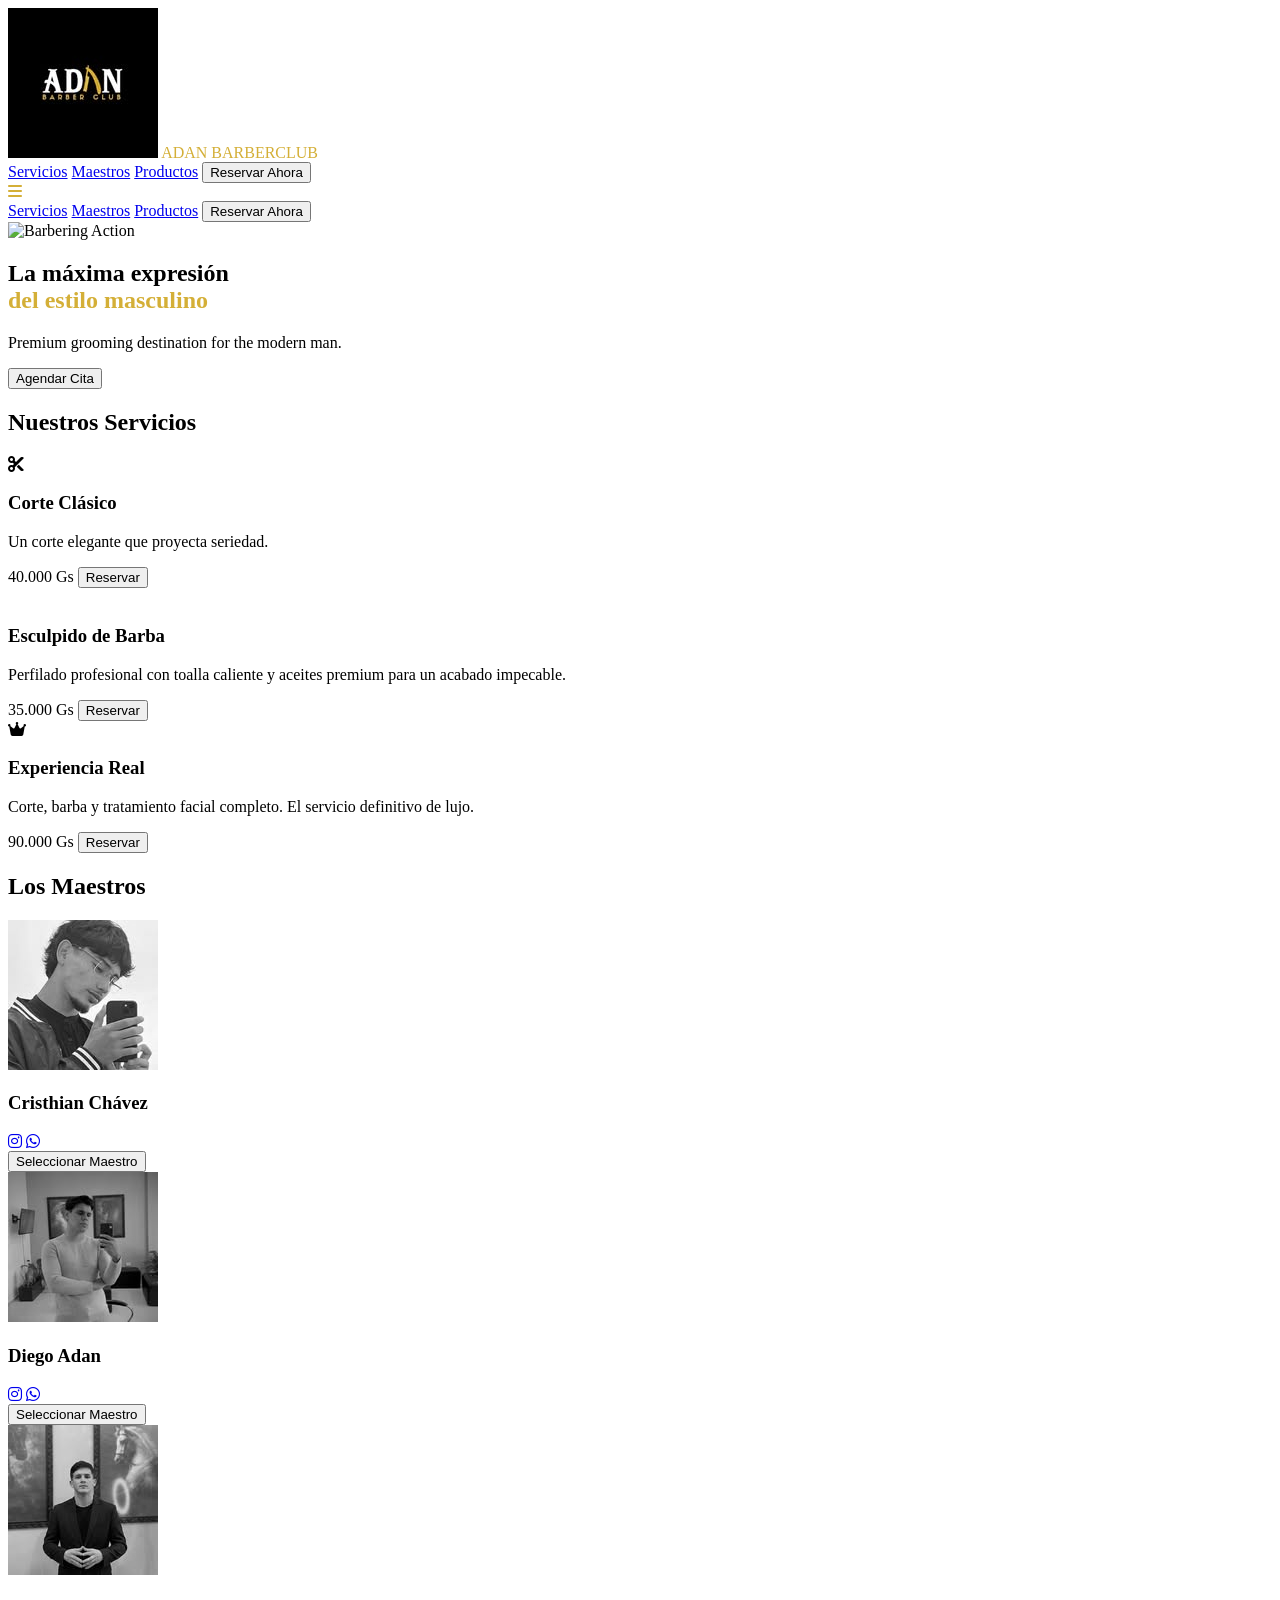
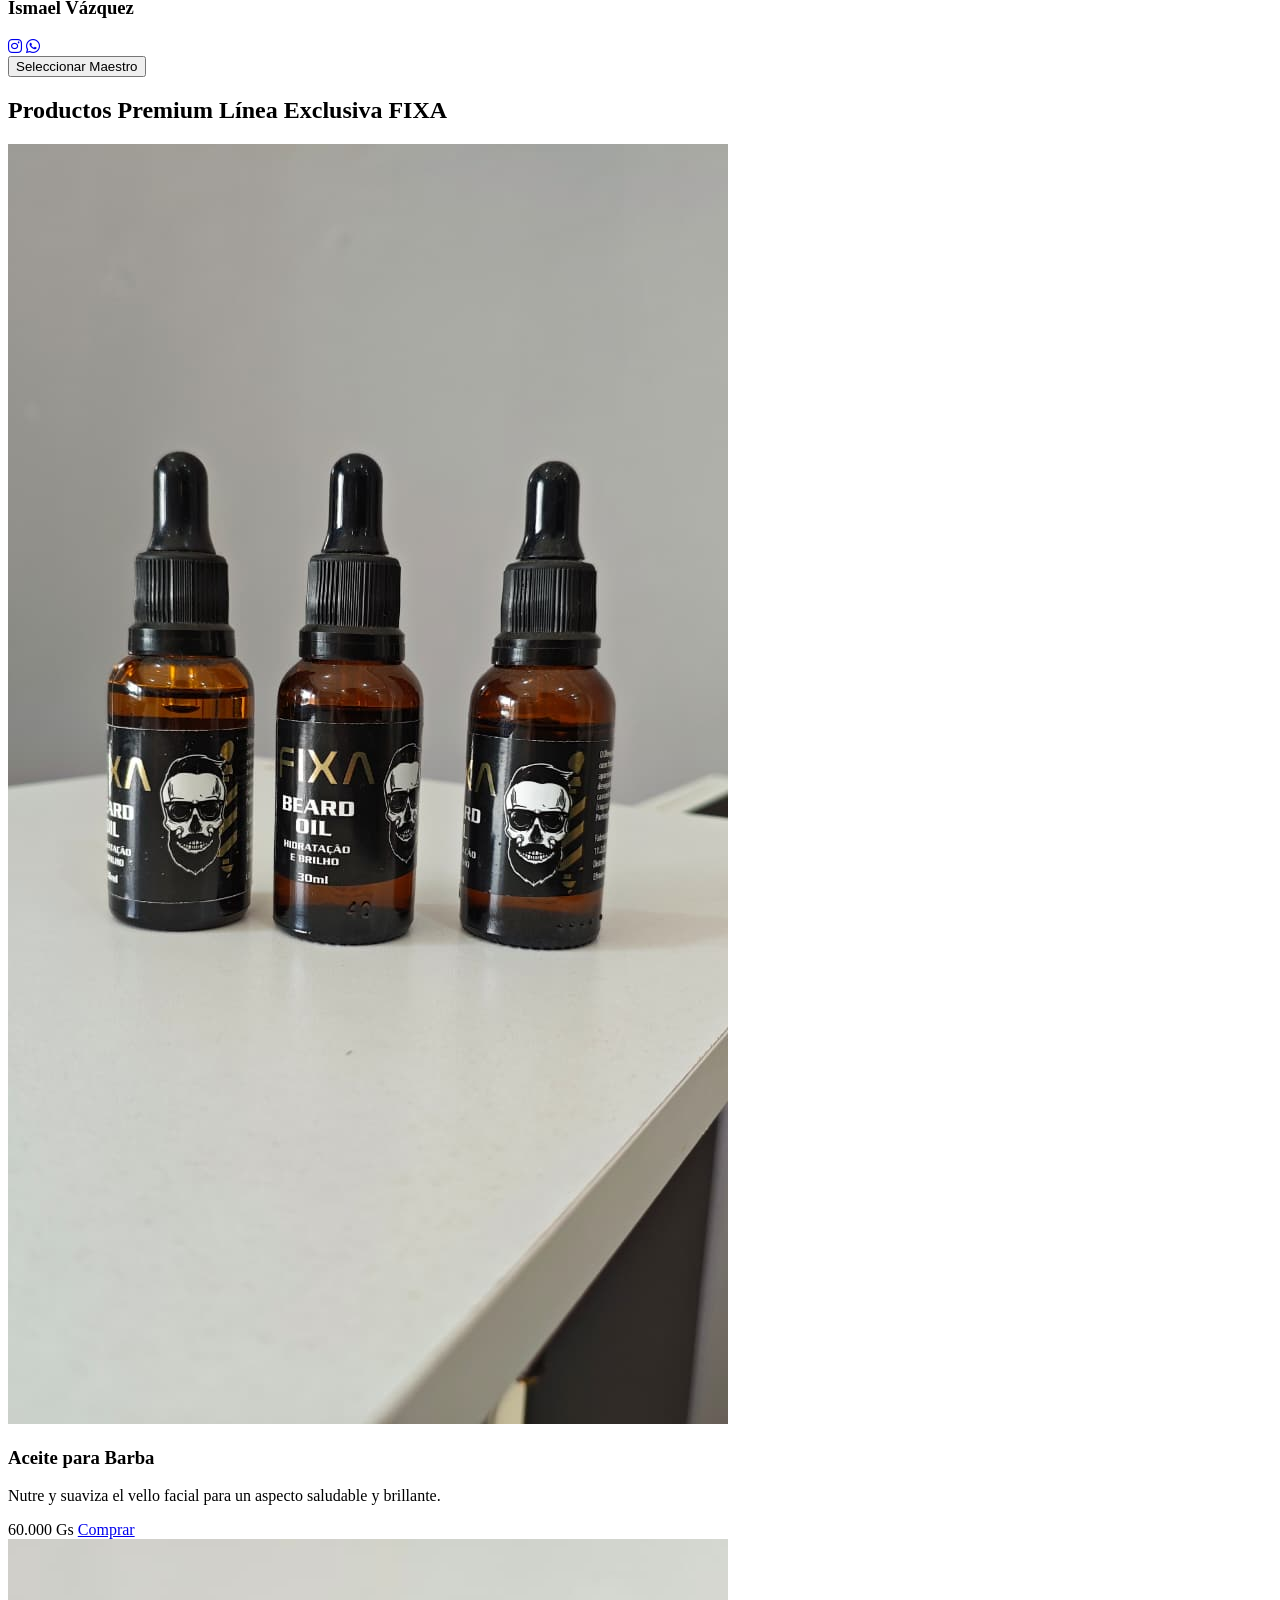
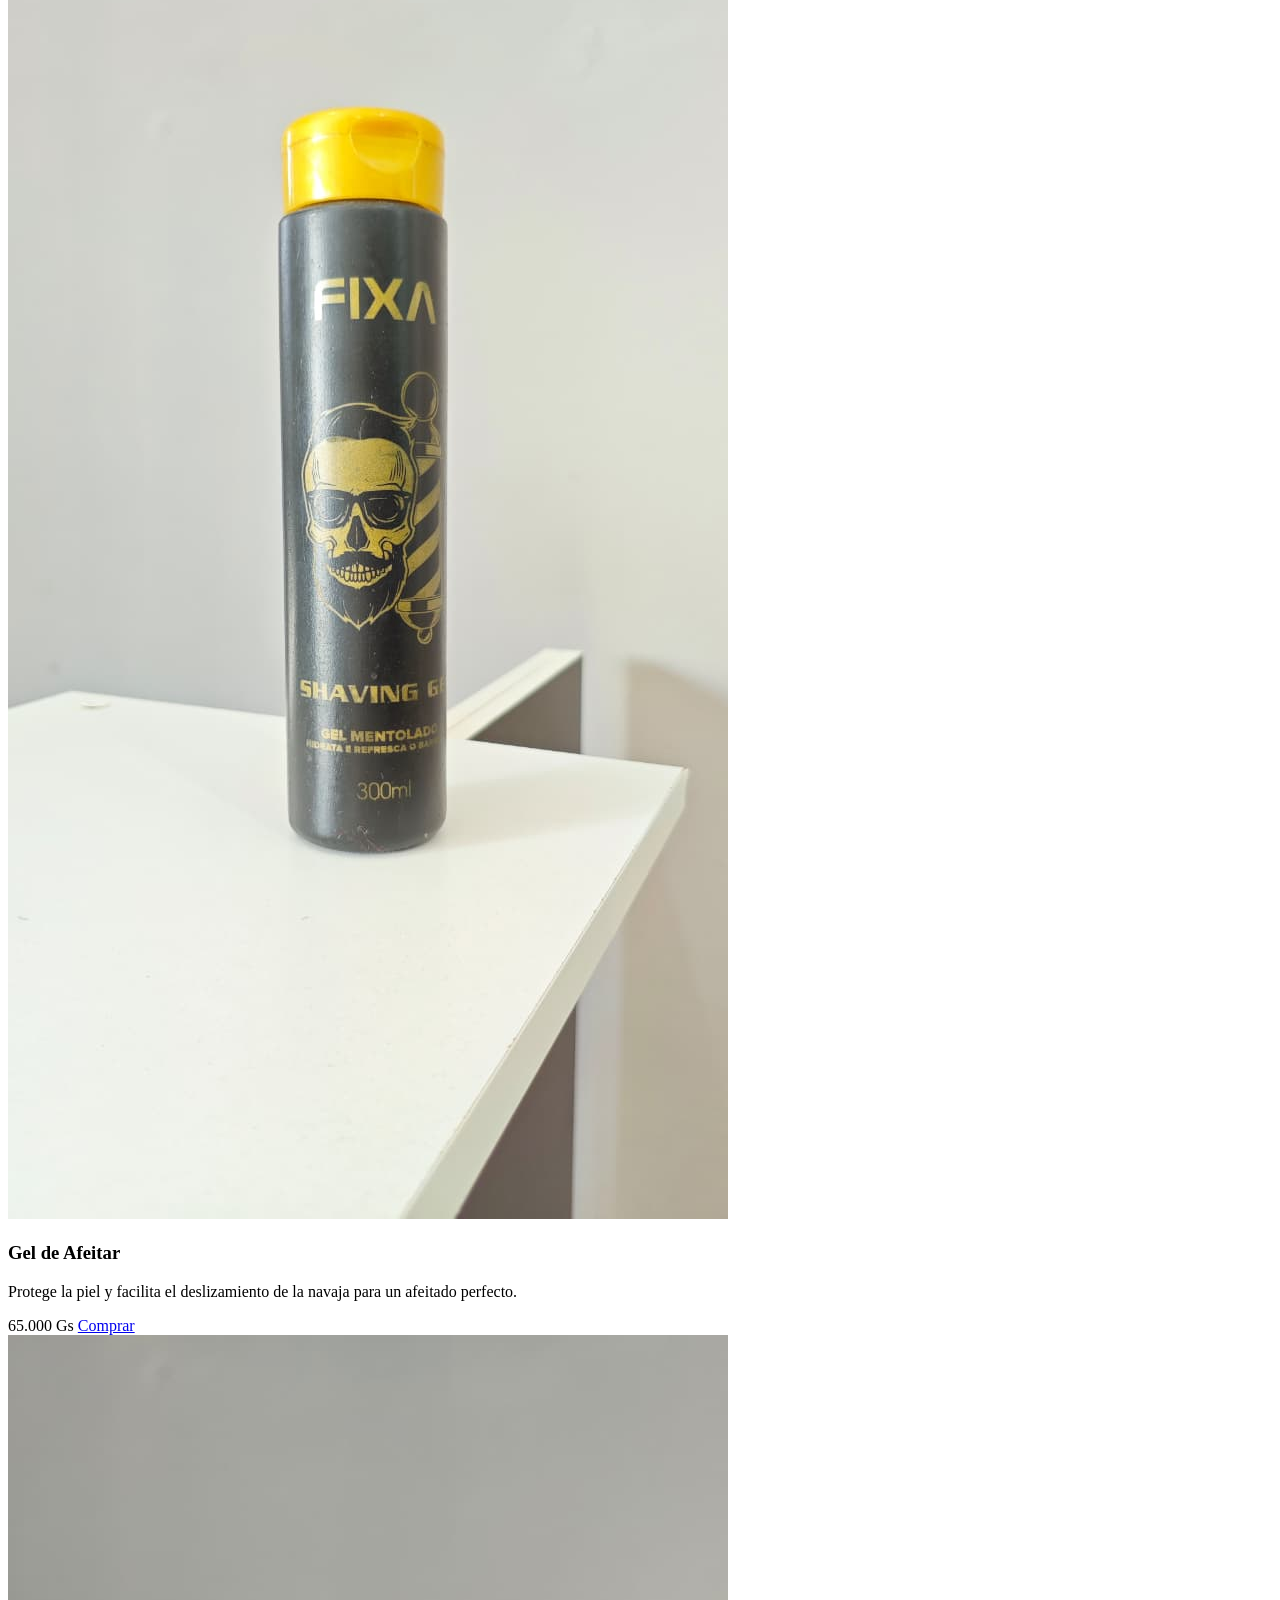
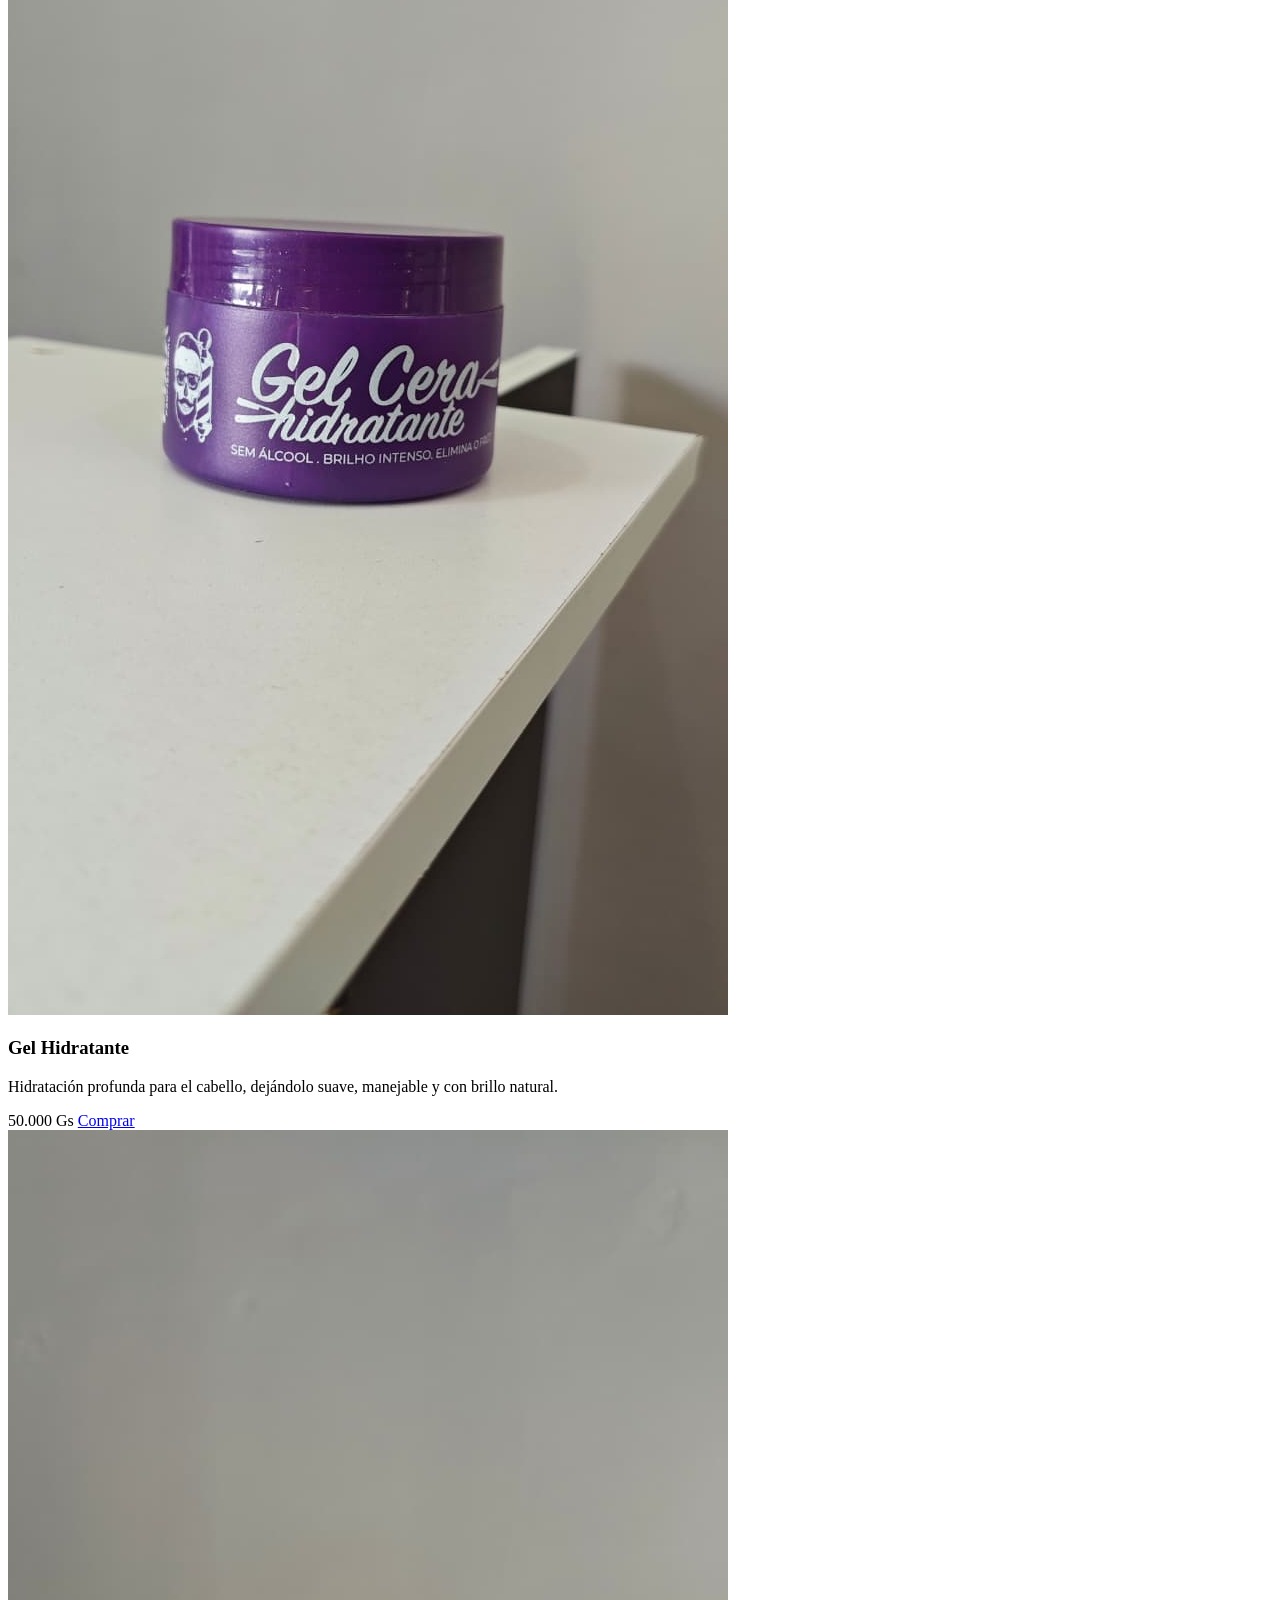
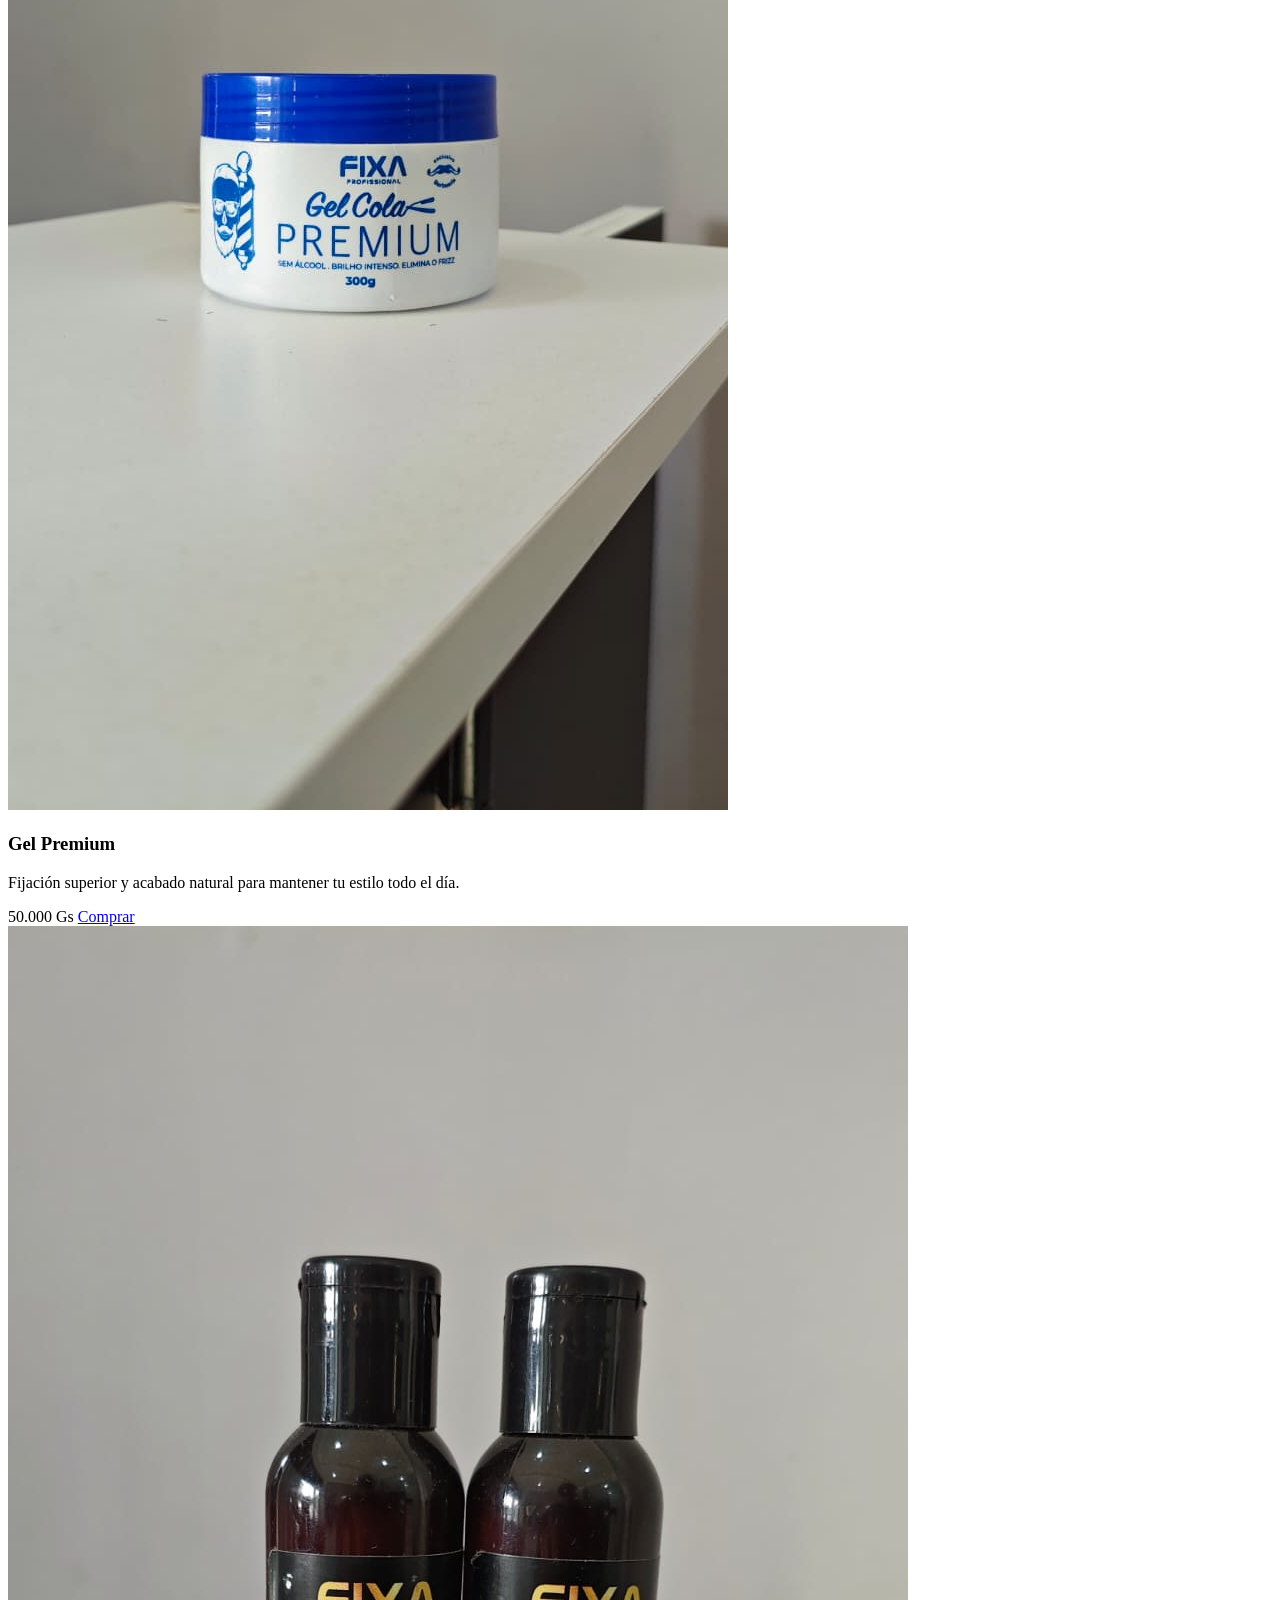
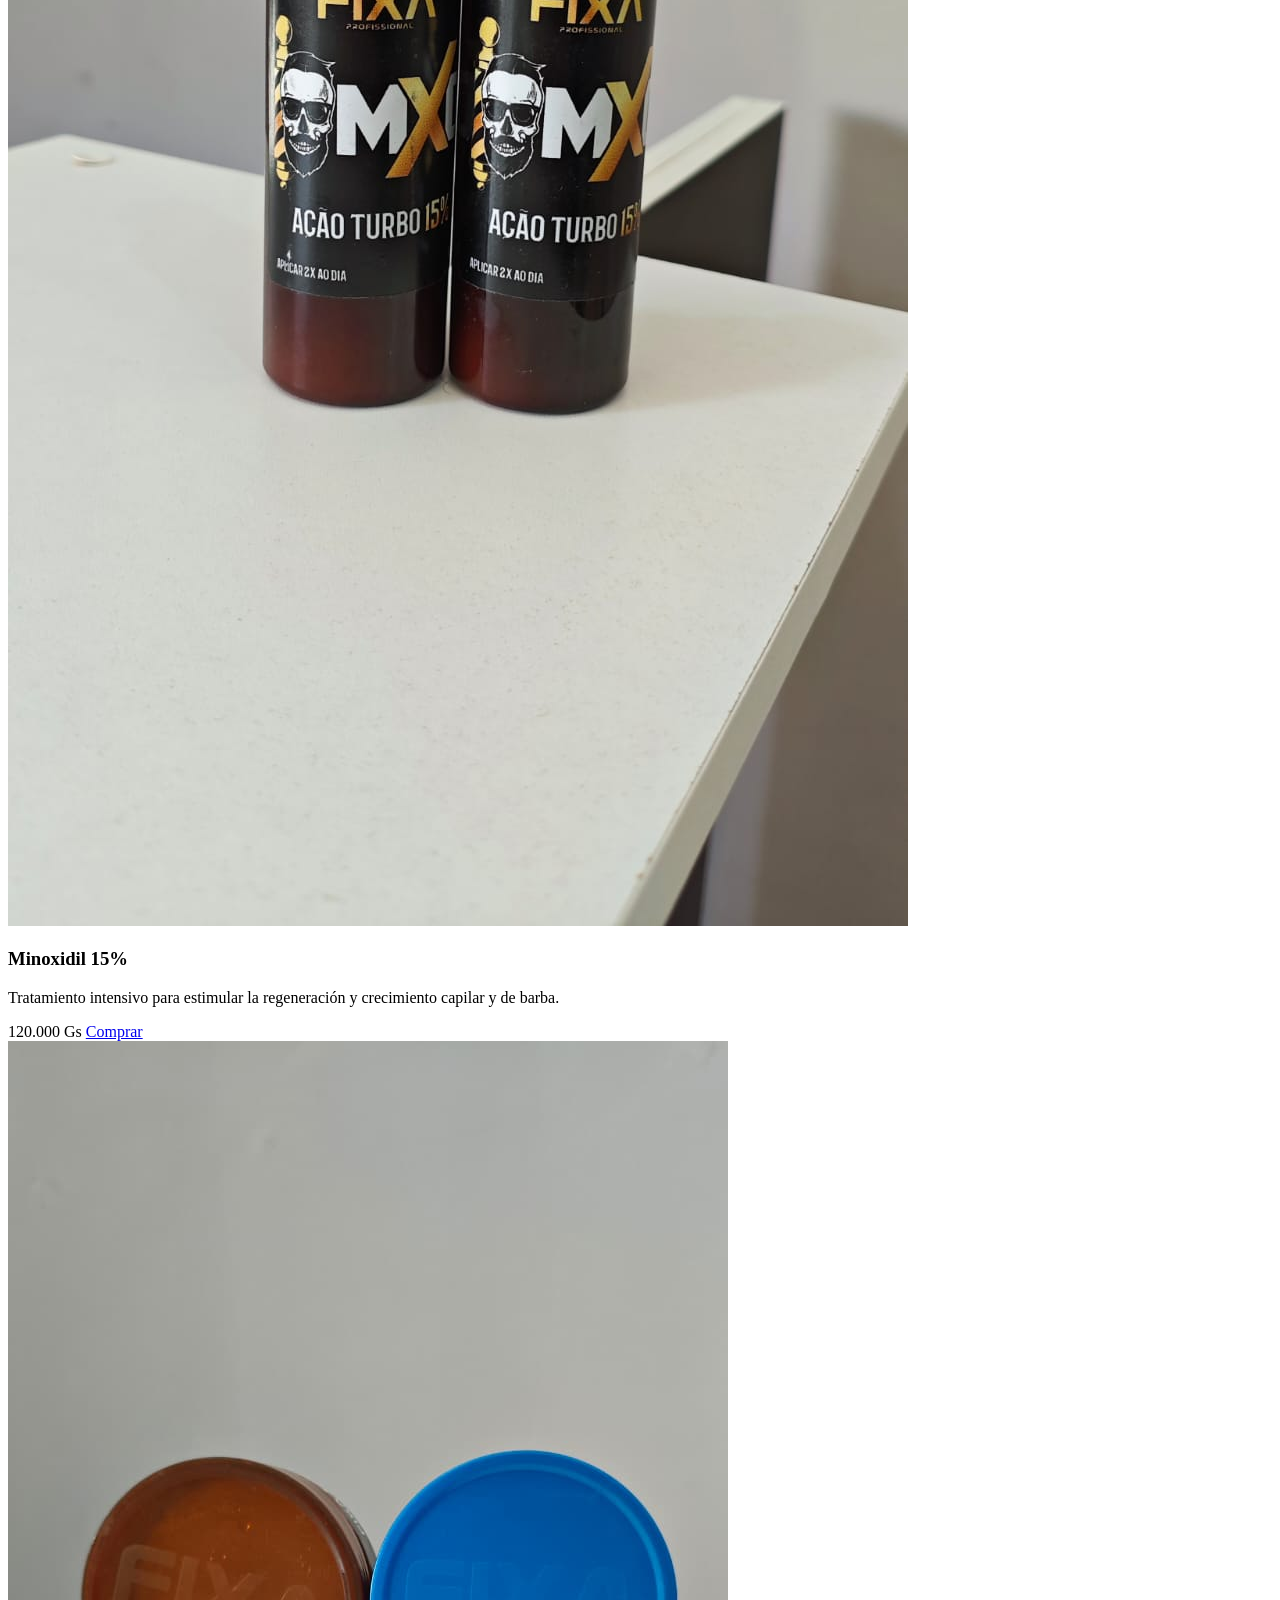
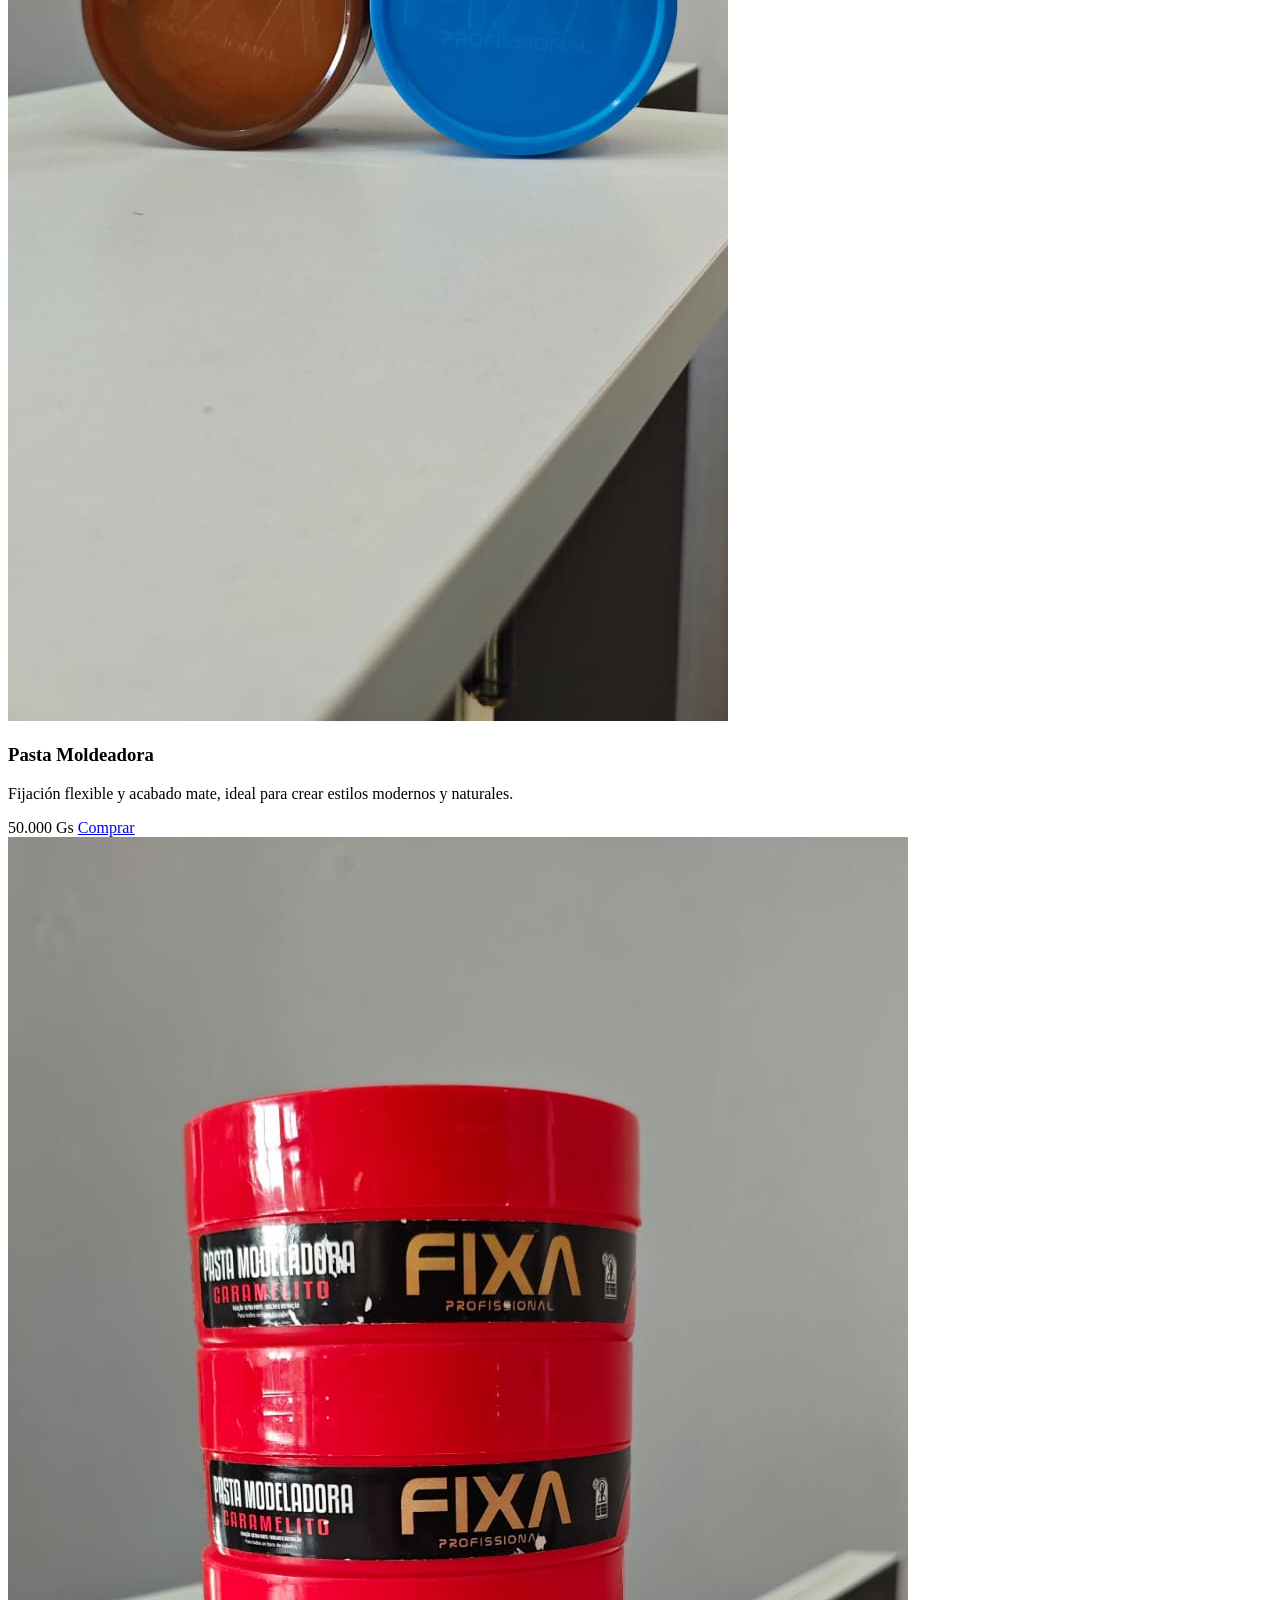
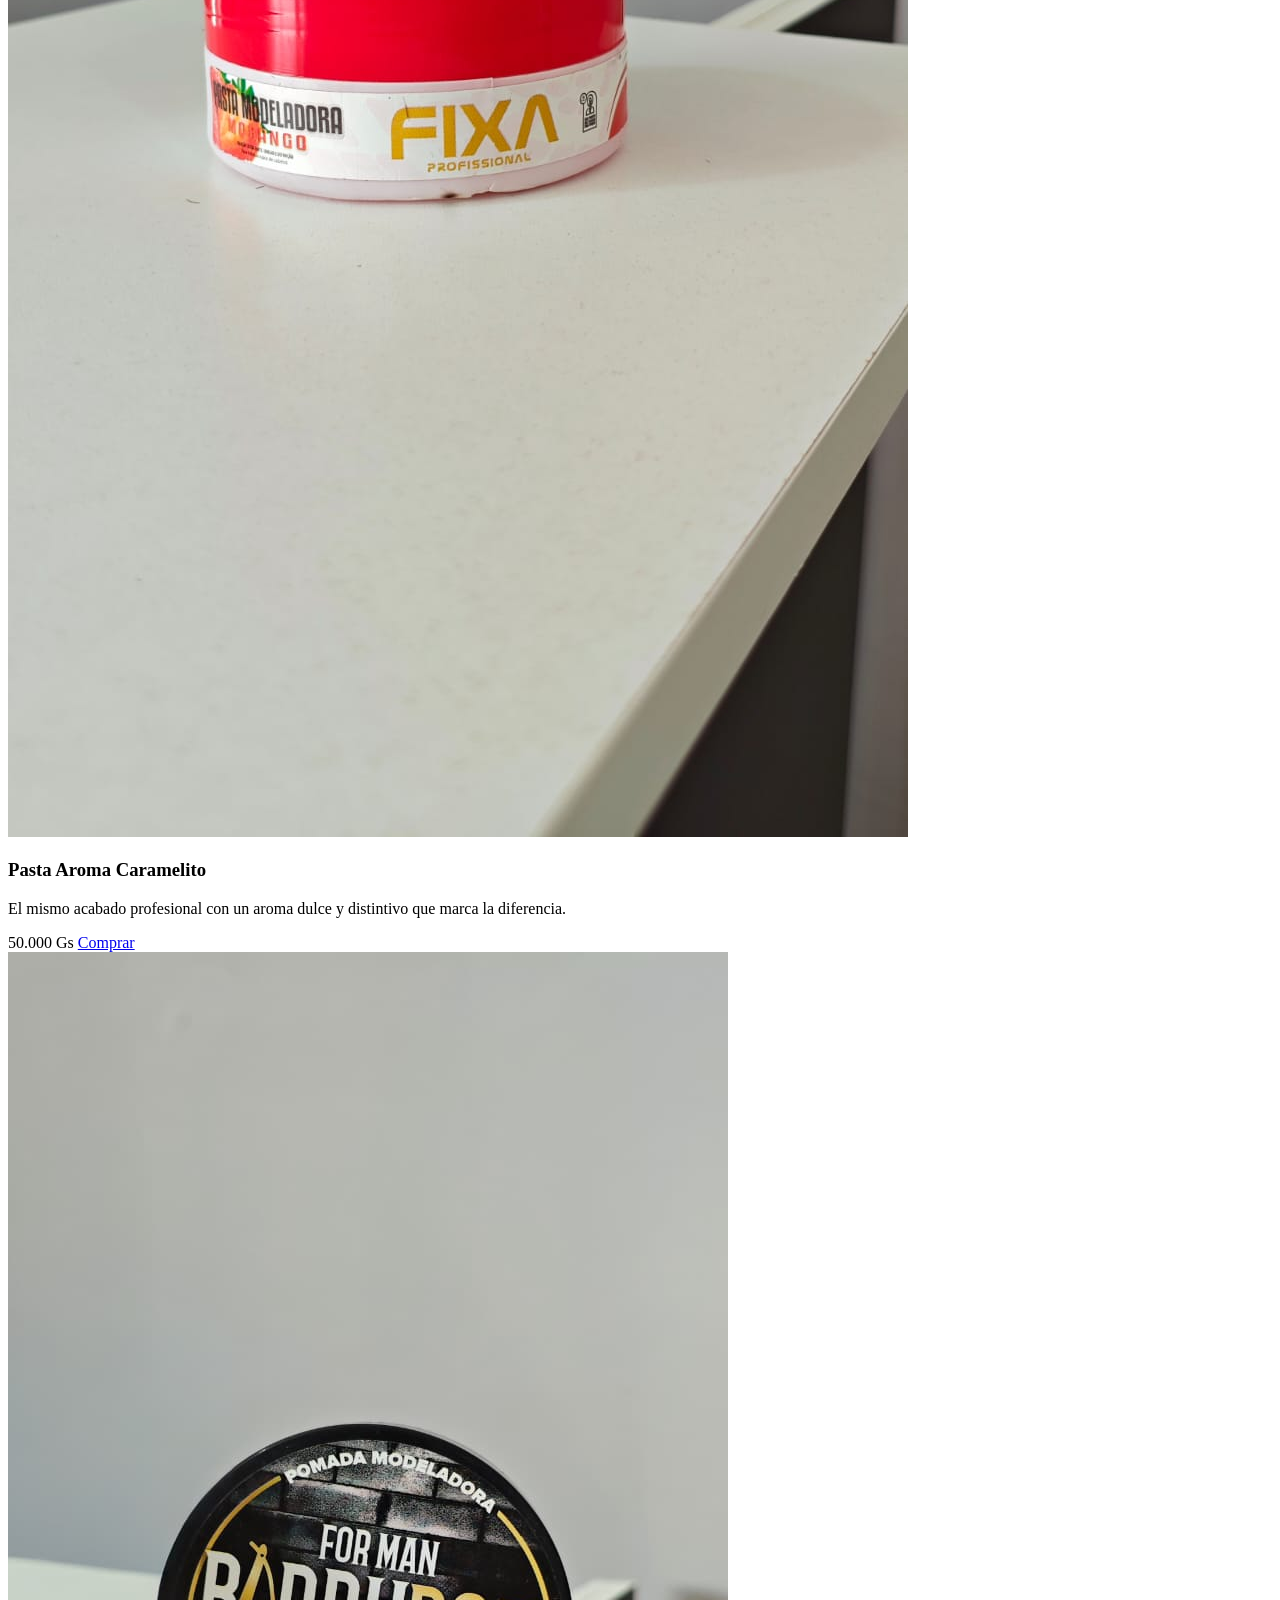
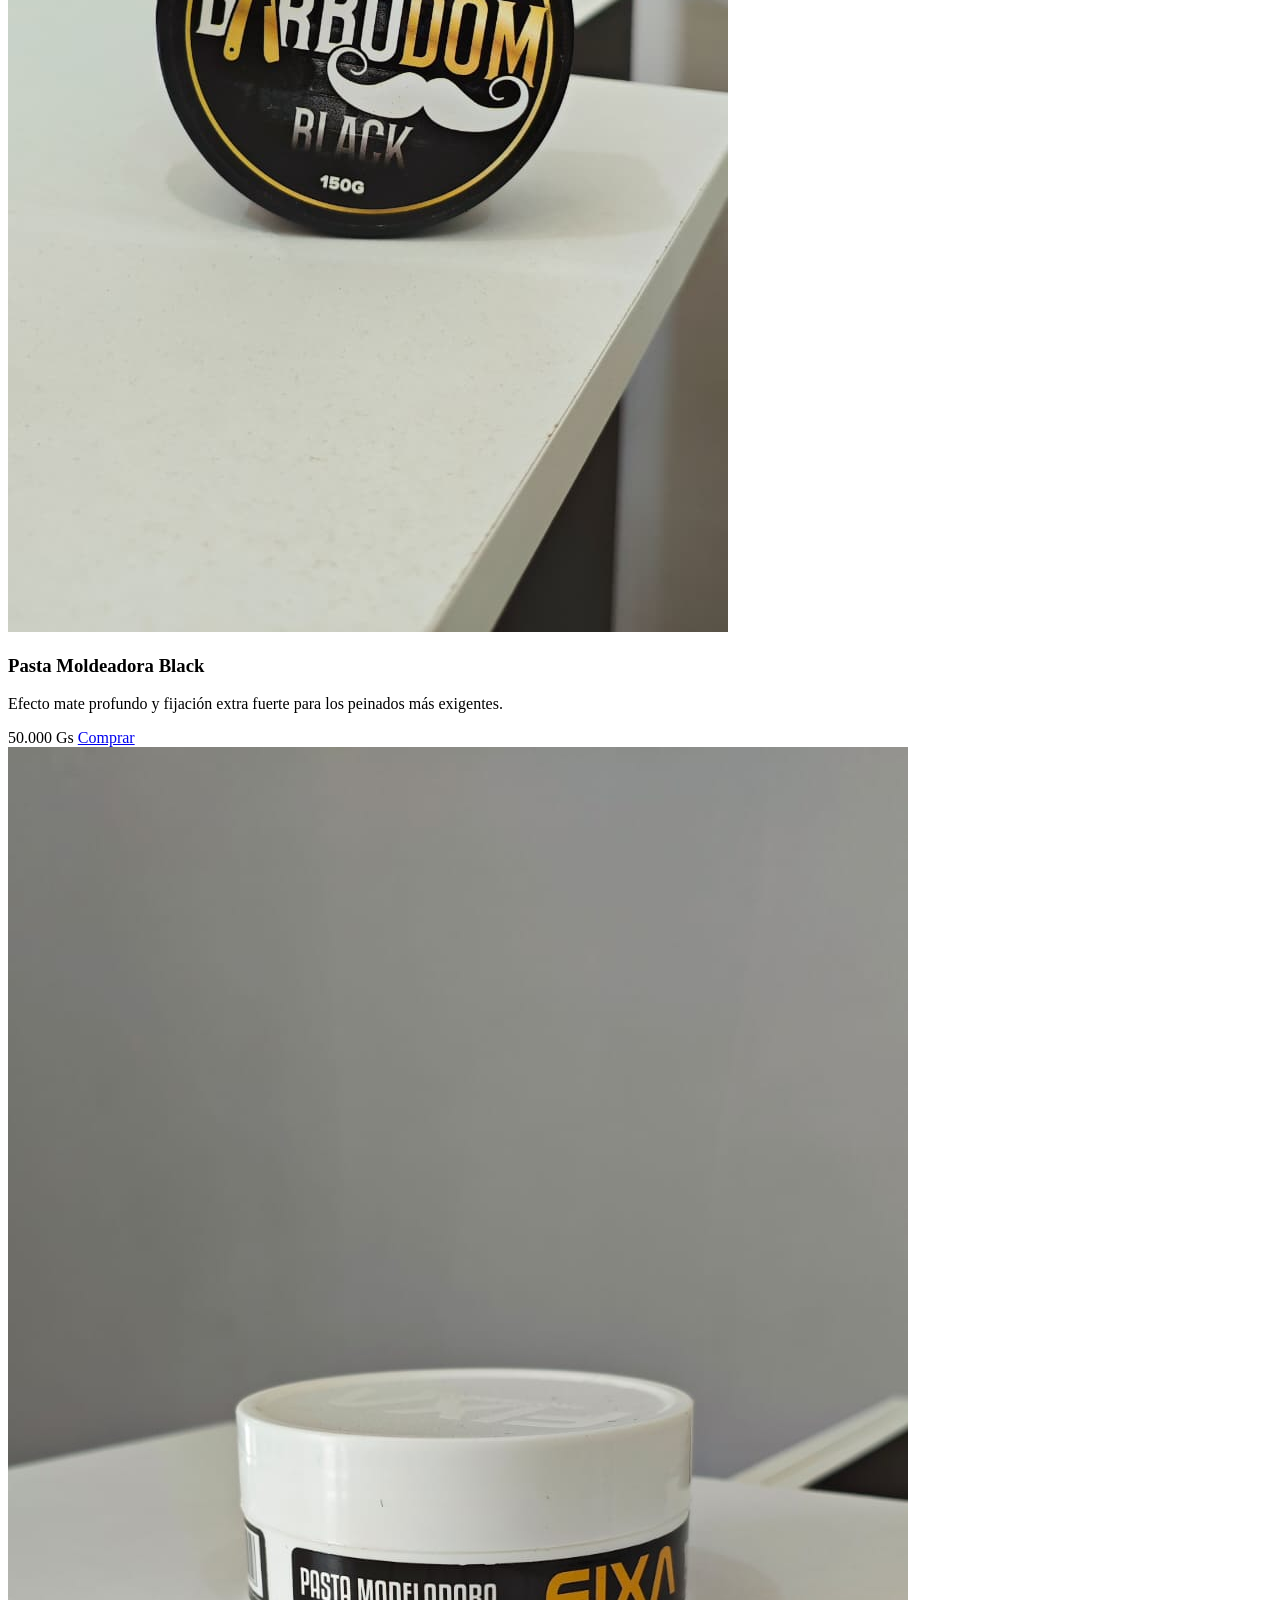
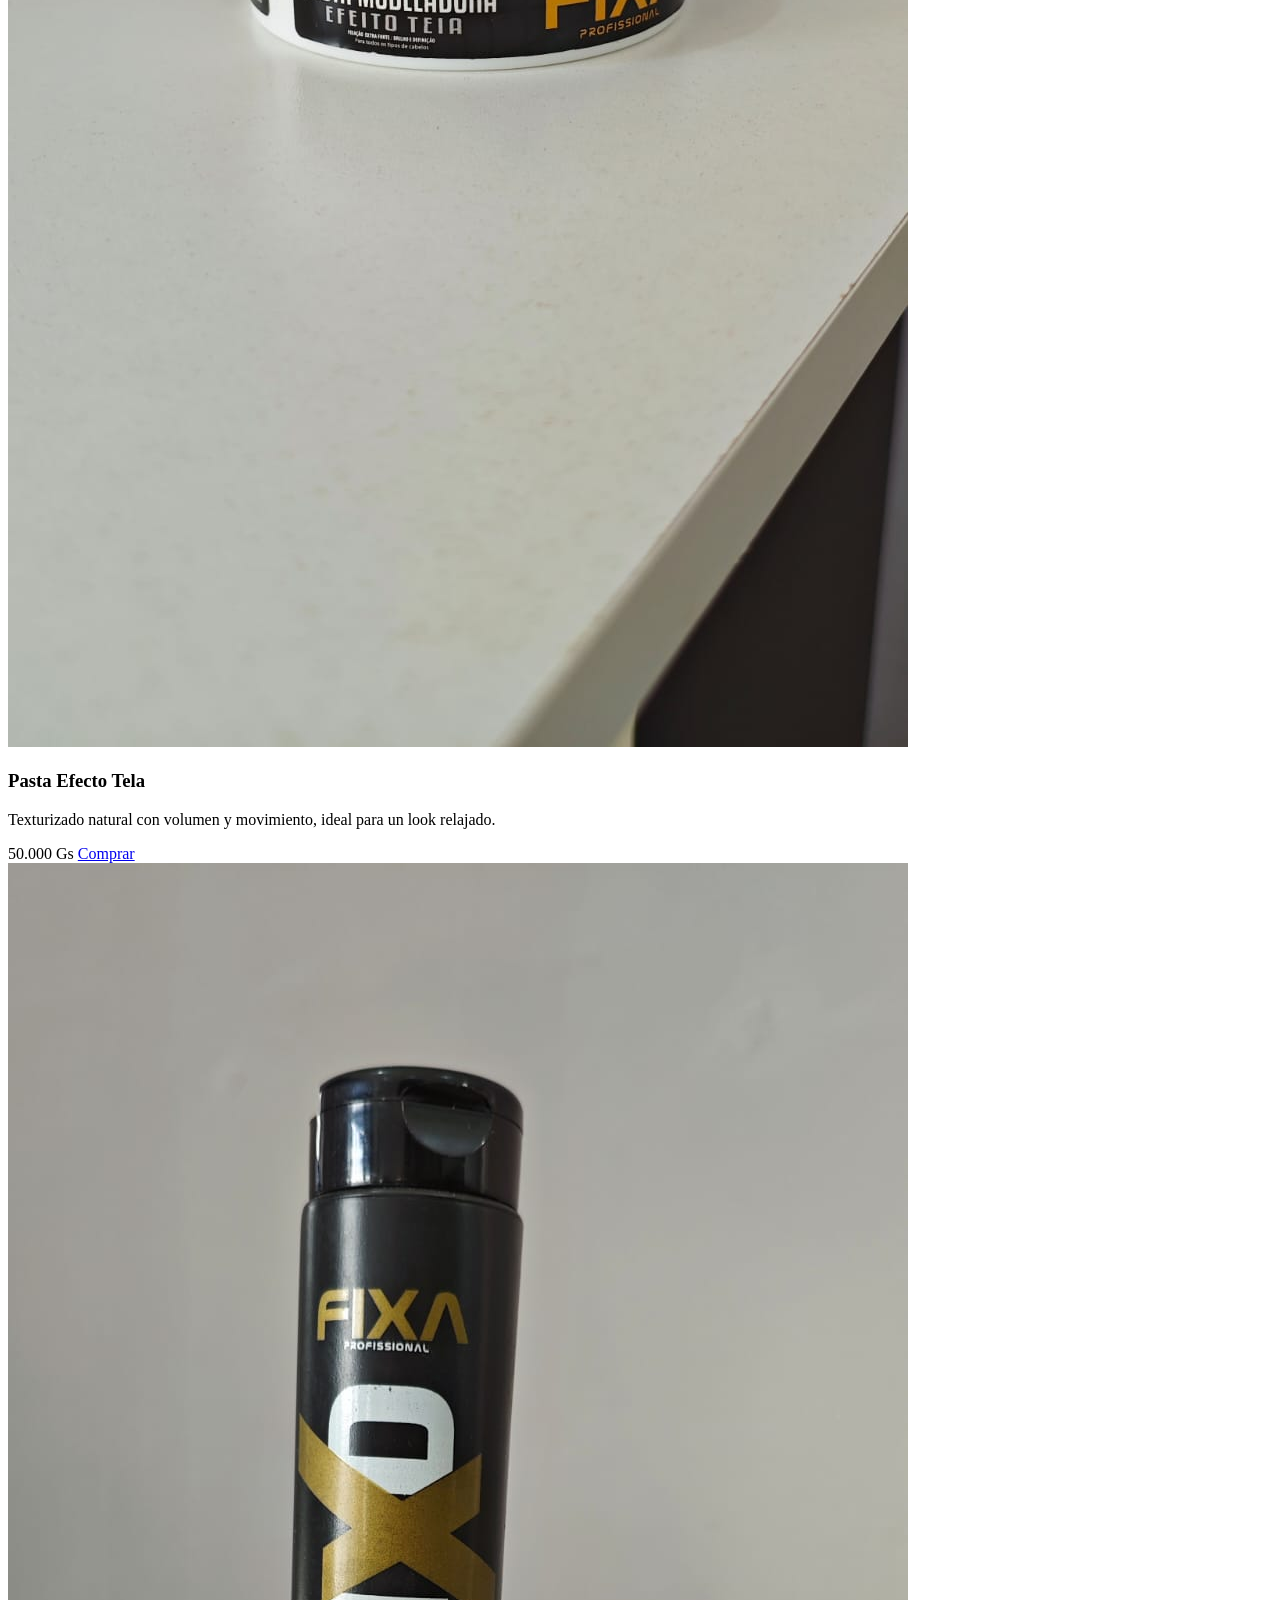
==== index.html @ 4d230296 "arreglar sistema y detalles" ====
<!DOCTYPE html>
<html lang="es">
<head>
    <meta charset="UTF-8">
    <meta name="viewport" content="width=device-width, initial-scale=1.0">
    <title>Adan BarberClub | La máxima expresión del estilo masculino</title>
    <script src="https://cdn.tailwindcss.com"></script>
    <link rel="preconnect" href="https://fonts.googleapis.com">
    <link rel="preconnect" href="https://fonts.gstatic.com" crossorigin>
    <link href="https://fonts.googleapis.com/css2?family=Cinzel:wght@400;700&family=Inter:wght@300;400;600&display=swap" rel="stylesheet">
    <link rel="stylesheet" href="https://cdnjs.cloudflare.com/ajax/libs/font-awesome/6.4.0 same-as-css.min.css">
    <link rel="stylesheet" href="https://cdnjs.cloudflare.com/ajax/libs/font-awesome/6.4.0/css/all.min.css">
    <script>
        tailwind.config = {
            theme: {
                extend: {
                    colors: {
                        obsidian: '#0A0A0A',
                        charcoal: '#1A1A1A',
                        gold: '#D4AF37',
                        platinum: '#A0A0A0',
                        white: '#FFFFFF',
                    },
                    fontFamily: {
                        serif: ['Cinzel', 'serif'],
                        sans: ['Inter', 'sans-serif'],
                    }
                }
            }
        }
    </script>
    <style>
        .gold-border { border-color: #D4AF37; }
        .gold-text { color: #D4AF37; }
        .gold-bg { background-color: #D4AF37; }

        .step-content { display: none; }
        .step-content.active { display: block; }

        .barber-card img {
            filter: grayscale(100%);
            transition: all 0.5s ease;
        }
        .barber-card:hover img {
            filter: grayscale(0%);
            transform: scale(1.05);
        }

        html {
            scroll-behavior: smooth;
        }
    </style>
</head>
<body class="bg-obsidian text-white font-sans">

    <!-- Navigation -->
    <nav class="fixed w-full z-50 bg-obsidian/90 backdrop-blur-md border-b border-gold/20 py-4 px-6 flex justify-between items-center">
        <div class="flex items-center gap-3">
            <img src="img/logo.jpg" alt="Adan BarberClub Logo" class="h-10 w-10 md:h-12 md:w-12 object-contain rounded-full border border-gold">
            <span class="font-serif text-2xl font-bold tracking-widest gold-text">ADAN <span class="text-white">BARBERCLUB</span></span>
        </div>
        <div class="hidden md:flex gap-8 items-center text-sm uppercase tracking-widest">
            <a href="#services" class="hover:text-gold transition-colors">Servicios</a>
            <a href="#barbers" class="hover:text-gold transition-colors">Maestros</a>
            <a href="#products" class="hover:text-gold transition-colors">Productos</a>
            <button onclick="openBooking()" class="bg-gold text-obsidian px-6 py-2 font-bold rounded-none hover:bg-white transition-all duration-300">Reservar Ahora</button>
        </div>
        <div class="md:hidden text-2xl gold-text">
            <i class="fa-solid fa-bars" onclick="toggleMobileMenu()"></i>
        </div>
    </nav>

    <!-- Mobile Menu -->
    <div id="mobile-menu" class="fixed inset-0 z-40 bg-obsidian hidden flex-col items-center justify-center gap-8 text-xl uppercase tracking-widest">
        <a href="#services" onclick="toggleMobileMenu()" class="hover:text-gold">Servicios</a>
        <a href="#barbers" onclick="toggleMobileMenu()" class="hover:text-gold">Maestros</a>
        <a href="#products" onclick="toggleMobileMenu()" class="hover:text-gold">Productos</a>
        <button onclick="openBooking(); toggleMobileMenu()" class="bg-gold text-obsidian px-8 py-3 font-bold">Reservar Ahora</button>
    </div>

    <!-- Hero Section -->
    <section class="relative h-screen flex items-center justify-center text-center px-4">
        <div class="absolute inset-0 z-0">
            <img src="https://images.unsplash.com/photo-1621605815928-ce8377f7b7a5?q=80&w=2070&auto=format&fit=crop"
                 class="w-full h-full object-cover opacity-40"
                 alt="Barbering Action">
            <div class="absolute inset-0 bg-gradient-to-b from-obsidian/60 via-transparent to-obsidian"></div>
        </div>
        <div class="relative z-10 max-w-4xl">
            <h1 class="font-serif text-5xl md:text-7xl mb-6 leading-tight">
                La máxima expresión <br> <span class="gold-text">del estilo masculino</span>
            </h1>
            <p class="text-platinum text-lg md:text-xl mb-10 font-light tracking-wide">
                Premium grooming destination for the modern man.
            </p>
            <button onclick="openBooking()" class="bg-gold text-obsidian px-10 py-4 text-lg font-bold uppercase tracking-widest hover:bg-white transition-all duration-300">
                Agendar Cita
            </button>
        </div>
    </section>

    <!-- Services Section -->
    <section id="services" class="py-24 px-6 max-w-7xl mx-auto">
        <div class="text-center mb-16">
            <h2 class="font-serif text-4xl mb-4">Nuestros Servicios</h2>
            <div class="h-1 w-20 bg-gold mx-auto"></div>
        </div>
        <div class="grid grid-cols-1 md:grid-cols-3 gap-8">
            <!-- Services will be populated by app.js logic if needed, but we'll keep static highlights for the landing -->
            <div class="bg-charcoal p-8 border border-gold/20 hover:border-gold transition-all group relative overflow-hidden">
                <div class="text-gold text-4xl mb-6 transition-transform group-hover:scale-110 duration-300">
                    <i class="fa-solid fa-scissors"></i>
                </div>
                <h3 class="text-xl font-bold mb-3">Corte Clásico</h3>
                <p class="text-platinum mb-6 font-light">Un corte elegante que proyecta seriedad.</p>
                <div class="flex justify-between items-center">
                    <span class="text-gold font-bold text-lg">40.000 Gs</span>
                    <button onclick="openBooking()" class="text-xs uppercase tracking-widest border border-gold px-4 py-2 hover:bg-gold hover:text-obsidian transition-all">Reservar</button>
                </div>
            </div>
            <div class="bg-charcoal p-8 border border-gold/20 hover:border-gold transition-all group relative overflow-hidden">
                <div class="text-gold text-4xl mb-6 transition-transform group-hover:scale-110 duration-300">
                    <i class="fa-solid fa-razor"></i>
                </div>
                <h3 class="text-xl font-bold mb-3">Esculpido de Barba</h3>
                <p class="text-platinum mb-6 font-light">Perfilado profesional con toalla caliente y aceites premium para un acabado impecable.</p>
                <div class="flex justify-between items-center">
                    <span class="text-gold font-bold text-lg">35.000 Gs</span>
                    <button onclick="openBooking()" class="text-xs uppercase tracking-widest border border-gold px-4 py-2 hover:bg-gold hover:text-obsidian transition-all">Reservar</button>
                </div>
            </div>
            <div class="bg-charcoal p-8 border border-gold/20 hover:border-gold transition-all group relative overflow-hidden">
                <div class="text-gold text-4xl mb-6 transition-transform group-hover:scale-110 duration-300">
                    <i class="fa-solid fa-crown"></i>
                </div>
                <h3 class="text-xl font-bold mb-3">Experiencia Real</h3>
                <p class="text-platinum mb-6 font-light">Corte, barba y tratamiento facial completo. El servicio definitivo de lujo.</p>
                <div class="flex justify-between items-center">
                    <span class="text-gold font-bold text-lg">90.000 Gs</span>
                    <button onclick="openBooking()" class="text-xs uppercase tracking-widest border border-gold px-4 py-2 hover:bg-gold hover:text-obsidian transition-all">Reservar</button>
                </div>
            </div>
        </div>
    </section>

    <!-- Barbers Section -->
    <section id="barbers" class="py-24 bg-charcoal px-6">
        <div class="max-w-7xl mx-auto">
            <div class="text-center mb-16">
                <h2 class="font-serif text-4xl mb-4">Los Maestros</h2>
                <div class="h-1 w-20 bg-gold mx-auto"></div>
            </div>
            <div class="grid grid-cols-1 md:grid-cols-3 gap-12">
                <!-- Barber 1 -->
                <div class="barber-card text-center group">
                    <div class="flex justify-center mb-6">
                        <div class="relative w-48 h-48 md:w-64 md:h-64 rounded-full overflow-hidden border-4 border-gold">
                            <img src="img/barber-cristhian.jpg"
                                 class="w-full h-full object-cover" alt="Cristhian">
                        </div>
                    </div>
                    <div class="mb-6">
                        <h3 class="text-2xl font-serif font-bold">Cristhian Chávez</h3>
                    </div>
                    <div class="flex justify-center gap-4 mb-6">
                        <a href="https://www.instagram.com/xsattzz_/" target="_blank" class="text-platinum hover:text-gold transition-colors"><i class="fa-brands fa-instagram text-xl"></i></a>
                        <a href="https://wa.me/595983344788" target="_blank" class="text-platinum hover:text-gold transition-colors"><i class="fa-brands fa-whatsapp text-xl"></i></a>
                    </div>
                    <button onclick="selectBarberDirect('cristhian')" class="w-full py-3 border border-gold text-gold hover:bg-gold hover:text-obsidian transition-all uppercase text-xs tracking-widest font-bold">Seleccionar Maestro</button>
                </div>
                <!-- Barber 2 -->
                <div class="barber-card text-center group">
                    <div class="flex justify-center mb-6">
                        <div class="relative w-48 h-48 md:w-64 md:h-64 rounded-full overflow-hidden border-4 border-gold">
                            <img src="img/barber-diego.jpg"
                                 class="w-full h-full object-cover" alt="Diego">
                        </div>
                    </div>
                    <div class="mb-6">
                        <h3 class="text-2xl font-serif font-bold">Diego Adan</h3>
                    </div>
                    <div class="flex justify-center gap-4 mb-6">
                        <a href="https://www.instagram.com/diego_adann/" target="_blank" class="text-platinum hover:text-gold transition-colors"><i class="fa-brands fa-instagram text-xl"></i></a>
                        <a href="https://wa.me/595994587337" target="_blank" class="text-platinum hover:text-gold transition-colors"><i class="fa-brands fa-whatsapp text-xl"></i></a>
                    </div>
                    <button onclick="selectBarberDirect('diego')" class="w-full py-3 border border-gold text-gold hover:bg-gold hover:text-obsidian transition-all uppercase text-xs tracking-widest font-bold">Seleccionar Maestro</button>
                </div>
                <!-- Barber 3 -->
                <div class="barber-card text-center group">
                    <div class="flex justify-center mb-6">
                        <div class="relative w-48 h-48 md:w-64 md:h-64 rounded-full overflow-hidden border-4 border-gold">
                            <img src="img/barber-ismael.jpg"
                                 class="w-full h-full object-cover" alt="Ismael">
                        </div>
                    </div>
                    <div class="mb-6">
                        <h3 class="text-2xl font-serif font-bold">Ismael Vázquez</h3>
                    </div>
                    <div class="flex justify-center gap-4 mb-6">
                        <a href="https://www.instagram.com/stylisma_barber/" target="_blank" class="text-platinum hover:text-gold transition-colors"><i class="fa-brands fa-instagram text-xl"></i></a>
                        <a href="https://wa.me/595986312667" target="_blank" class="text-platinum hover:text-gold transition-colors"><i class="fa-brands fa-whatsapp text-xl"></i></a>
                    </div>
                    <button onclick="selectBarberDirect('ismael')" class="w-full py-3 border border-gold text-gold hover:bg-gold hover:text-obsidian transition-all uppercase text-xs tracking-widest font-bold">Seleccionar Maestro</button>
                </div>
            </div>
        </div>
    </section>

    <!-- Products Section -->
    <section id="products" class="py-24 px-6 text-center max-w-7xl mx-auto">
        <div class="text-center mb-16">
            <h2 class="font-serif text-4xl mb-4">Productos Premium <span class="text-sm block font-sans text-platinum mt-2">Línea Exclusiva FIXA</span></h2>
            <div class="h-1 w-20 bg-gold mx-auto"></div>
        </div>
        <div class="grid grid-cols-1 sm:grid-cols-2 md:grid-cols-3 lg:grid-cols-4 gap-8">
            <!-- Product 1 -->
            <div class="bg-charcoal p-6 border border-gold/20 hover:border-gold transition-all group relative flex flex-col">
                <div class="relative overflow-hidden mb-6 h-64">
                    <img src="img/Aceite para barba (60.000).jpg.jpeg" class="w-full h-full object-cover group-hover:scale-110 transition-all duration-500" alt="Aceite para barba">
                </div>
                <h3 class="text-xl font-serif font-bold mb-2">Aceite para Barba</h3>
                <p class="text-platinum text-sm mb-6 font-light flex-grow">Nutre y suaviza el vello facial para un aspecto saludable y brillante.</p>
                <div class="flex flex-col gap-4">
                    <span class="text-gold font-bold text-lg">60.000 Gs</span>
                    <a href="https://wa.me/595994587337?text=Hola!%20Estoy%20interesado%20en%20el%20Aceite%20para%20Barba%20de%20Fixa%20y%20me%20gustaría%20saber%20si%20aún%20lo%20tienen%20disponible." target="_blank" class="bg-gold text-obsidian py-3 text-xs uppercase tracking-widest font-bold hover:bg-white transition-all">Comprar</a>
                </div>
            </div>

            <!-- Product 2 -->
            <div class="bg-charcoal p-6 border border-gold/20 hover:border-gold transition-all group relative flex flex-col">
                <div class="relative overflow-hidden mb-6 h-64">
                    <img src="img/Gel de afeitar (65.000).jpg.jpeg" class="w-full h-full object-cover group-hover:scale-110 transition-all duration-500" alt="Gel de afeitar">
                </div>
                <h3 class="text-xl font-serif font-bold mb-2">Gel de Afeitar</h3>
                <p class="text-platinum text-sm mb-6 font-light flex-grow">Protege la piel y facilita el deslizamiento de la navaja para un afeitado perfecto.</p>
                <div class="flex flex-col gap-4">
                    <span class="text-gold font-bold text-lg">65.000 Gs</span>
                    <a href="https://wa.me/595994587337?text=Hola!%20Estoy%20interesado%20en%20el%20Gel%20de%20Afeitar%20de%20Fixa%20y%20me%20gustaría%20saber%20si%20aún%20lo%20tienen%20disponible." target="_blank" class="bg-gold text-obsidian py-3 text-xs uppercase tracking-widest font-bold hover:bg-white transition-all">Comprar</a>
                </div>
            </div>

            <!-- Product 3 -->
            <div class="bg-charcoal p-6 border border-gold/20 hover:border-gold transition-all group relative flex flex-col">
                <div class="relative overflow-hidden mb-6 h-64">
                    <img src="img/Gel hidratante (50.000).jpg.jpeg" class="w-full h-full object-cover group-hover:scale-110 transition-all duration-500" alt="Gel hidratante">
                </div>
                <h3 class="text-xl font-serif font-bold mb-2">Gel Hidratante</h3>
                <p class="text-platinum text-sm mb-6 font-light flex-grow">Hidratación profunda para el cabello, dejándolo suave, manejable y con brillo natural.</p>
                <div class="flex flex-col gap-4">
                    <span class="text-gold font-bold text-lg">50.000 Gs</span>
                    <a href="https://wa.me/595994587337?text=Hola!%20Estoy%20interesado%20en%20el%20Gel%20Hidratante%20de%20Fixa%20y%20me%20gustaría%20saber%20si%20aún%20lo%20tienen%20disponible." target="_blank" class="bg-gold text-obsidian py-3 text-xs uppercase tracking-widest font-bold hover:bg-white transition-all">Comprar</a>
                </div>
            </div>

            <!-- Product 4 -->
            <div class="bg-charcoal p-6 border border-gold/20 hover:border-gold transition-all group relative flex flex-col">
                <div class="relative overflow-hidden mb-6 h-64">
                    <img src="img/Gel premium (50.000).jpg.jpeg" class="w-full h-full object-cover group-hover:scale-110 transition-all duration-500" alt="Gel premium">
                </div>
                <h3 class="text-xl font-serif font-bold mb-2">Gel Premium</h3>
                <p class="text-platinum text-sm mb-6 font-light flex-grow">Fijación superior y acabado natural para mantener tu estilo todo el día.</p>
                <div class="flex flex-col gap-4">
                    <span class="text-gold font-bold text-lg">50.000 Gs</span>
                    <a href="https://wa.me/595994587337?text=Hola!%20Estoy%20interesado%20en%20el%20Gel%20Premium%20de%20Fixa%20y%20me%20gustaría%20saber%20si%20aún%20lo%20tienen%20disponible." target="_blank" class="bg-gold text-obsidian py-3 text-xs uppercase tracking-widest font-bold hover:bg-white transition-all">Comprar</a>
                </div>
            </div>

            <!-- Product 5 -->
            <div class="bg-charcoal p-6 border border-gold/20 hover:border-gold transition-all group relative flex flex-col">
                <div class="relative overflow-hidden mb-6 h-64">
                    <img src="img/minoxidil-15.jpg.jpeg" class="w-full h-full object-cover group-hover:scale-110 transition-all duration-500" alt="Minoxidil 15%">
                </div>
                <h3 class="text-xl font-serif font-bold mb-2">Minoxidil 15%</h3>
                <p class="text-platinum text-sm mb-6 font-light flex-grow">Tratamiento intensivo para estimular la regeneración y crecimiento capilar y de barba.</p>
                <div class="flex flex-col gap-4">
                    <span class="text-gold font-bold text-lg">120.000 Gs</span>
                    <a href="https://wa.me/595994587337?text=Hola!%20Estoy%20interesado%20en%20el%20Minoxidil%2015%25%20de%20Fixa%20y%20me%20gustaría%20saber%20si%20aún%20lo%20tienen%20disponible." target="_blank" class="bg-gold text-obsidian py-3 text-xs uppercase tracking-widest font-bold hover:bg-white transition-all">Comprar</a>
                </div>
            </div>

            <!-- Product 6 -->
            <div class="bg-charcoal p-6 border border-gold/20 hover:border-gold transition-all group relative flex flex-col">
                <div class="relative overflow-hidden mb-6 h-64">
                    <img src="img/Pasta Moldeadora (50.000).jpg.jpeg" class="w-full h-full object-cover group-hover:scale-110 transition-all duration-500" alt="Pasta Moldeadora">
                </div>
                <h3 class="text-xl font-serif font-bold mb-2">Pasta Moldeadora</h3>
                <p class="text-platinum text-sm mb-6 font-light flex-grow">Fijación flexible y acabado mate, ideal para crear estilos modernos y naturales.</p>
                <div class="flex flex-col gap-4">
                    <span class="text-gold font-bold text-lg">50.000 Gs</span>
                    <a href="https://wa.me/595994587337?text=Hola!%20Estoy%20interesado%20en%20la%20Pasta%20Moldeadora%20de%20Fixa%20y%20me%20gustaría%20saber%20si%20aún%20lo%20tienen%20disponible." target="_blank" class="bg-gold text-obsidian py-3 text-xs uppercase tracking-widest font-bold hover:bg-white transition-all">Comprar</a>
                </div>
            </div>

            <!-- Product 7 -->
            <div class="bg-charcoal p-6 border border-gold/20 hover:border-gold transition-all group relative flex flex-col">
                <div class="relative overflow-hidden mb-6 h-64">
                    <img src="img/Pasta Moldeadora aroma caramelito (50.000).jpg.jpeg" class="w-full h-full object-cover group-hover:scale-110 transition-all duration-500" alt="Pasta Moldeadora aroma caramelito">
                </div>
                <h3 class="text-xl font-serif font-bold mb-2">Pasta Aroma Caramelito</h3>
                <p class="text-platinum text-sm mb-6 font-light flex-grow">El mismo acabado profesional con un aroma dulce y distintivo que marca la diferencia.</p>
                <div class="flex flex-col gap-4">
                    <span class="text-gold font-bold text-lg">50.000 Gs</span>
                    <a href="https://wa.me/595994587337?text=Hola!%20Estoy%20interesado%20en%20la%20Pasta%20Moldeadora%20Aroma%20Caramelito%20de%20Fixa%20y%20me%20gustaría%20saber%20si%20aún%20lo%20tienen%20disponible." target="_blank" class="bg-gold text-obsidian py-3 text-xs uppercase tracking-widest font-bold hover:bg-white transition-all">Comprar</a>
                </div>
            </div>

            <!-- Product 8 -->
            <div class="bg-charcoal p-6 border border-gold/20 hover:border-gold transition-all group relative flex flex-col">
                <div class="relative overflow-hidden mb-6 h-64">
                    <img src="img/Pasta Moldeadora Black (50.000).jpg.jpeg" class="w-full h-full object-cover group-hover:scale-110 transition-all duration-500" alt="Pasta Moldeadora Black">
                </div>
                <h3 class="text-xl font-serif font-bold mb-2">Pasta Moldeadora Black</h3>
                <p class="text-platinum text-sm mb-6 font-light flex-grow">Efecto mate profundo y fijación extra fuerte para los peinados más exigentes.</p>
                <div class="flex flex-col gap-4">
                    <span class="text-gold font-bold text-lg">50.000 Gs</span>
                    <a href="https://wa.me/595994587337?text=Hola!%20Estoy%20interesado%20en%20la%20Pasta%20Moldeadora%20Black%20de%20Fixa%20y%20me%20gustaría%20saber%20si%20aún%20lo%20tienen%20disponible." target="_blank" class="bg-gold text-obsidian py-3 text-xs uppercase tracking-widest font-bold hover:bg-white transition-all">Comprar</a>
                </div>
            </div>

            <!-- Product 9 -->
            <div class="bg-charcoal p-6 border border-gold/20 hover:border-gold transition-all group relative flex flex-col">
                <div class="relative overflow-hidden mb-6 h-64">
                    <img src="img/Pasta Moldeadora efecto tela (50.000).jpg.jpeg" class="w-full h-full object-cover group-hover:scale-110 transition-all duration-500" alt="Pasta Moldeadora efecto tela">
                </div>
                <h3 class="text-xl font-serif font-bold mb-2">Pasta Efecto Tela</h3>
                <p class="text-platinum text-sm mb-6 font-light flex-grow">Texturizado natural con volumen y movimiento, ideal para un look relajado.</p>
                <div class="flex flex-col gap-4">
                    <span class="text-gold font-bold text-lg">50.000 Gs</span>
                    <a href="https://wa.me/595994587337?text=Hola!%20Estoy%20interesado%20en%20la%20Pasta%20Moldeadora%20Efecto%20Tela%20de%20Fixa%20y%20me%20gustaría%20saber%20si%20aún%20lo%20tienen%20disponible." target="_blank" class="bg-gold text-obsidian py-3 text-xs uppercase tracking-widest font-bold hover:bg-white transition-all">Comprar</a>
                </div>
            </div>

            <!-- Product 10 -->
            <div class="bg-charcoal p-6 border border-gold/20 hover:border-gold transition-all group relative flex flex-col">
                <div class="relative overflow-hidden mb-6 h-64">
                    <img src="img/Shampoo crecimiento (85.000).jpg.jpeg" class="w-full h-full object-cover group-hover:scale-110 transition-all duration-500" alt="Shampoo crecimiento">
                </div>
                <h3 class="text-xl font-serif font-bold mb-2">Shampoo Crecimiento</h3>
                <p class="text-platinum text-sm mb-6 font-light flex-grow">Fortalece el folículo piloso y acelera el crecimiento saludable del cabello.</p>
                <div class="flex flex-col gap-4">
                    <span class="text-gold font-bold text-lg">85.000 Gs</span>
                    <a href="https://wa.me/595994587337?text=Hola!%20Estoy%20interesado%20en%20el%20Shampoo%20Crecimiento%20de%20Fixa%20y%20me%20gustaría%20saber%20si%20aún%20lo%20tienen%20disponible." target="_blank" class="bg-gold text-obsidian py-3 text-xs uppercase tracking-widest font-bold hover:bg-white transition-all">Comprar</a>
                </div>
            </div>
        </div>
    </section>

    <!-- Social Community Section -->
    <section id="social" class="py-24 bg-obsidian px-6">
        <div class="max-w-7xl mx-auto">
            <div class="text-center mb-16">
                <h2 class="font-serif text-4xl mb-4">Comunidad Adan</h2>
                <p class="text-platinum font-light mb-8">Sigue nuestro estilo y descubre las últimas tendencias en grooming</p>
                <div class="flex justify-center gap-4">
                    <a href="https://www.instagram.com/adan_barberclub/" target="_blank" class="flex items-center gap-2 bg-white/10 hover:bg-gold hover:text-obsidian px-6 py-3 transition-all text-white text-xs uppercase tracking-widest font-bold border border-gold/30">
                        <i class="fa-brands fa-instagram text-lg"></i> Instagram
                    </a>
                    <a href="https://www.tiktok.com/@adanbarberclub?_r=1&_t=ZS-97DKcxu3ouq" target="_blank" class="flex items-center gap-2 bg-white/10 hover:bg-gold hover:text-obsidian px-6 py-3 transition-all text-white text-xs uppercase tracking-widest font-bold border border-gold/30">
                        <i class="fa-brands fa-tiktok text-lg"></i> TikTok
                    </a>
                    <a href="https://wa.me/595994587337" target="_blank" class="flex items-center gap-2 bg-white/10 hover:bg-gold hover:text-obsidian px-6 py-3 transition-all text-white text-xs uppercase tracking-widest font-bold border border-gold/30">
                        <i class="fa-brands fa-whatsapp text-lg"></i> WhatsApp
                    </a>
                </div>
            </div>

            <!-- Social Feed Grid -->
            <div class="grid grid-cols-1 lg:grid-cols-2 gap-12">
                <!-- Instagram Column -->
                <div class="flex flex-col gap-6">
                    <div class="flex items-center gap-3 mb-2">
                        <i class="fa-brands fa-instagram text-2xl gold-text"></i>
                        <h3 class="font-serif text-2xl">Instagram</h3>
                    </div>
                    <div id="instagram-feed" class="grid grid-cols-1 sm:grid-cols-2 gap-4">
                        <!-- Populated by app.js -->
                    </div>
                </div>

                <!-- TikTok Column -->
                <div class="flex flex-col gap-6">
                    <div class="flex items-center gap-3 mb-2">
                        <i class="fa-brands fa-tiktok text-2xl gold-text"></i>
                        <h3 class="font-serif text-2xl">TikTok</h3>
                    </div>
                    <div id="tiktok-feed" class="grid grid-cols-1 sm:grid-cols-2 gap-4">
                        <!-- Populated by app.js -->
                    </div>
                </div>
            </div>
            <!-- End Social Feed Grid -->
        </div>
    </section>

    <!-- Footer -->

        <div class="max-w-7xl mx-auto grid grid-cols-1 md:grid-cols-3 gap-12 mb-16">
            <div class="text-center md:text-left">
                <span class="font-serif text-2xl font-bold tracking-widest gold-text">ADAN <span class="text-white">BARBERCLUB</span></span>
                <p class="text-platinum mt-4 font-light max-w-xs mx-auto md:mx-0">
                    Redefiniendo el estándar del cuidado masculino con maestría y exclusividad.
                </p>
            </div>
            <div class="text-center md:text-left">
                <h4 class="font-serif text-xl mb-6">Contacto</h4>
                <ul class="text-platinum space-y-3 font-light">
                    <li><i class="fa-solid fa-location-dot gold-text mr-3"></i> Km 16 | Minga Guazú</li>
                    <li><i class="fa-solid fa-phone gold-text mr-3"></i> +595 994 587337</li>
                </ul>
            </div>
            <div class="text-center md:text-left">
                <h4 class="font-serif text-xl mb-6">Síguenos</h4>
                <div class="flex justify-center md:justify-start gap-6 text-2xl">
                    <a href="https://www.instagram.com/adan_barberclub/" target="_blank" class="text-platinum hover:text-gold transition-colors"><i class="fa-brands fa-instagram"></i></a>
                    <a href="https://www.tiktok.com/@adanbarberclub?_r=1&_t=ZS-97DKcxu3ouq" target="_blank" class="text-platinum hover:text-gold transition-colors"><i class="fa-brands fa-tiktok"></i></a>
                    <a href="https://wa.me/595994587337" target="_blank" class="text-platinum hover:text-gold transition-colors"><i class="fa-brands fa-whatsapp"></i></a>
                </div>
            </div>
        </div>
        <div class="text-center text-platinum text-xs tracking-widest border-t border-gold/10 pt-8">
            &copy; 2026 ADAN BARBERCLUB. TODOS LOS DERECHOS RESERVADOS.
            <a href="javascript:void(0)" onclick="openStaffLogin()" class="ml-4 opacity-20 hover:opacity-100 transition-opacity">Staff</a>
        </div>
    </footer>

    <!-- Booking Modal -->
    <div id="booking-modal" class="fixed inset-0 z-[60] bg-obsidian/95 hidden overflow-y-auto py-10 px-4">
        <div class="max-w-2xl mx-auto bg-charcoal border border-gold min-h-[600px] relative flex flex-col">
            <button onclick="closeBooking()" class="absolute top-4 right-4 text-white text-2xl hover:text-gold transition-colors">
                <i class="fa-solid fa-xmark"></i>
            </button>

            <div class="p-6 md:p-12">
                <div class="text-center mb-12">
                    <h2 class="font-serif text-3xl gold-text mb-2">Agendar Cita</h2>
                    <div class="flex justify-center gap-2 mt-6">
                        <div id="dot-1" class="h-2 w-2 rounded-full bg-gold"></div>
                        <div id="dot-2" class="h-2 w-2 rounded-full bg-platinum"></div>
                        <div id="dot-3" class="h-2 w-2 rounded-full bg-platinum"></div>
                        <div id="dot-4" class="h-2 w-2 rounded-full bg-platinum"></div>
                        <div id="dot-5" class="h-2 w-2 rounded-full bg-platinum"></div>
                    </div>
                </div>

                <!-- Step 1: Services -->
                <div id="step-1" class="step-content active">
                    <h3 class="text-xl font-bold mb-6 text-center">1. Selecciona el Servicio</h3>
                    <div class="space-y-4" id="service-options">
                        <!-- Populated by app.js -->
                    </div>
                </div>

                <!-- Step 2: Date -->
                <div id="step-2" class="step-content">
                    <h3 class="text-xl font-bold mb-6 text-center">2. Selecciona la Fecha</h3>
                    <div class="flex flex-col items-center gap-4">
                        <div class="flex justify-between items-center w-full max-w-xs mb-2">
                            <button onclick="app.changeMonth(-1)" class="text-gold hover:text-white transition-colors"><i class="fa-solid fa-chevron-left"></i></button>
                            <div id="calendar-month" class="text-gold font-serif text-lg"></div>
                            <button onclick="app.changeMonth(1)" class="text-gold hover:text-white transition-colors"><i class="fa-solid fa-chevron-right"></i></button>
                        </div>
                        <div id="calendar-grid" class="grid grid-cols-7 gap-1 md:gap-2 w-full max-w-xs text-center">
                            <!-- Days populated by app.js -->
                        </div>
                    </div>
                </div>

                <!-- Step 3: Time -->
                <div id="step-3" class="step-content">
                    <h3 class="text-xl font-bold mb-6 text-center">3. Horario Disponible</h3>
                    <div class="grid grid-cols-3 gap-3" id="time-slots">
                        <!-- Populated by app.js -->
                    </div>
                </div>

                <!-- Step 4: Barber -->
                <div id="step-4" class="step-content">
                    <h3 class="text-xl font-bold mb-6 text-center">4. Elige tu barbero</h3>
                    <div class="space-y-4" id="barber-options">
                        <!-- Populated by app.js -->
                    </div>
                </div>

                <!-- Step 5: Confirmation -->
                <div id="step-5" class="step-content">
                    <h3 class="text-xl font-bold mb-6 text-center">5. Datos Finales</h3>
                    <div class="space-y-4 mb-8">
                        <div class="grid grid-cols-1 md:grid-cols-2 gap-4">
                            <div>
                                <label class="block text-xs text-platinum uppercase mb-2">Nombre Completo</label>
                                <input type="text" id="customer-name" class="w-full p-3 bg-obsidian border border-gold/30 text-white focus:outline-none focus:border-gold">
                            </div>
                            <div>
                                <label class="block text-xs text-platinum uppercase mb-2">Teléfono</label>
                                <input type="tel" id="customer-phone" class="w-full p-3 bg-obsidian border border-gold/30 text-white focus:outline-none focus:border-gold">
                            </div>
                        </div>
                        <div class="bg-obsidian p-6 border border-gold/30 space-y-3">
                            <p class="flex justify-between"><span class="text-platinum">Servicio:</span> <span id="sum-service" class="gold-text"></span></p>
                            <p class="flex justify-between"><span class="text-platinum">Barbero:</span> <span id="sum-barber" class="gold-text"></span></p>
                            <p class="flex justify-between"><span class="text-platinum">Fecha:</span> <span id="sum-date" class="gold-text"></span></p>
                            <p class="flex justify-between"><span class="text-platinum">Hora:</span> <span id="sum-time" class="gold-text"></span></p>
                        </div>
                    </div>
                    <button onclick="app.confirmBooking()" class="w-full py-4 bg-green-600 text-white font-bold uppercase tracking-widest hover:bg-green-500 transition-all flex items-center justify-center gap-3">
                        <i class="fa-brands fa-whatsapp text-2xl"></i> Confirmar vía WhatsApp
                    </button>
                </div>

                <div class="mt-12 flex justify-between items-center">
                    <button id="prev-btn" onclick="changeStep(-1)" class="px-6 py-2 text-platinum hover:text-white transition-colors opacity-0 pointer-events-none uppercase text-xs tracking-widest">Atrás</button>
                    <button id="next-btn" onclick="changeStep(1)" class="px-8 py-2 bg-gold text-obsidian font-bold uppercase text-xs tracking-widest hover:bg-white transition-all">Siguiente</button>
                </div>
            </div>
        </div>
    </div>

    <!-- Staff Panel Modal -->
    <div id="staff-modal" class="fixed inset-0 z-[70] bg-obsidian hidden overflow-y-auto py-10 px-4">
        <div class="max-w-4xl mx-auto bg-charcoal border border-gold relative flex flex-col">
            <button onclick="closeStaff()" class="absolute top-4 right-4 text-white text-2xl hover:text-gold transition-colors">
                <i class="fa-solid fa-xmark"></i>
            </button>

            <div id="staff-login-view" class="p-12 text-center">
                <h2 class="font-serif text-3xl gold-text mb-6">Acceso Staff</h2>
                <div class="max-w-xs mx-auto space-y-4">
                    <input type="password" id="staff-pin" placeholder="Ingrese PIN de Acceso" class="w-full p-3 bg-obsidian border border-gold/30 text-white text-center focus:outline-none focus:border-gold">
                    <button onclick="verifyStaff()" class="w-full py-3 bg-gold text-obsidian font-bold uppercase text-xs tracking-widest hover:bg-white transition-all">Ingresar</button>
                </div>
            </div>

            <div id="staff-agenda-view" class="p-8 hidden">
                <div class="flex flex-col md:flex-row justify-between items-center mb-8 gap-4">
                    <h2 class="font-serif text-3xl gold-text">Agenda de Reservas</h2>
                    <div class="flex items-center gap-4">
                        <select id="filter-barber" onchange="app.renderStaffBookings()" class="bg-obsidian border border-gold/30 text-white px-3 py-1 text-xs outline-none focus:border-gold">
                            <!-- Populated by app.js -->
                        </select>
                        <button onclick="app.toggleDeletedView()" id="btn-toggle-deleted" class="text-xs uppercase border border-gold/30 px-3 py-1 text-platinum hover:text-gold transition-colors">Ver Eliminadas</button>
                        <button onclick="logoutStaff()" class="text-xs uppercase border border-platinum px-3 py-1 text-platinum hover:text-white transition-colors">Cerrar Sesión</button>
                    </div>
                </div>
                <div class="overflow-x-auto">
                    <table class="w-full text-left text-platinum font-light">
                        <thead class="text-white uppercase text-xs tracking-widest">
                            <tr class="border-b border-gold/20">
                                <th class="py-4 px-4">Fecha</th>
                                <th class="py-4 px-4">Hora</th>
                                <th class="py-4 px-4">Barbero</th>
                                <th class="py-4 px-4">Servicios</th>
                                <th class="py-4 px-4">Cliente</th>
                            </tr>
                        </thead>
                        <tbody id="bookings-body">
                            <!-- Appointments will be here -->
                        </tbody>
                    </table>
                </div>
            </div>
        </div>
    </div>

    <script src="app.js"></script>
</body>
</html>
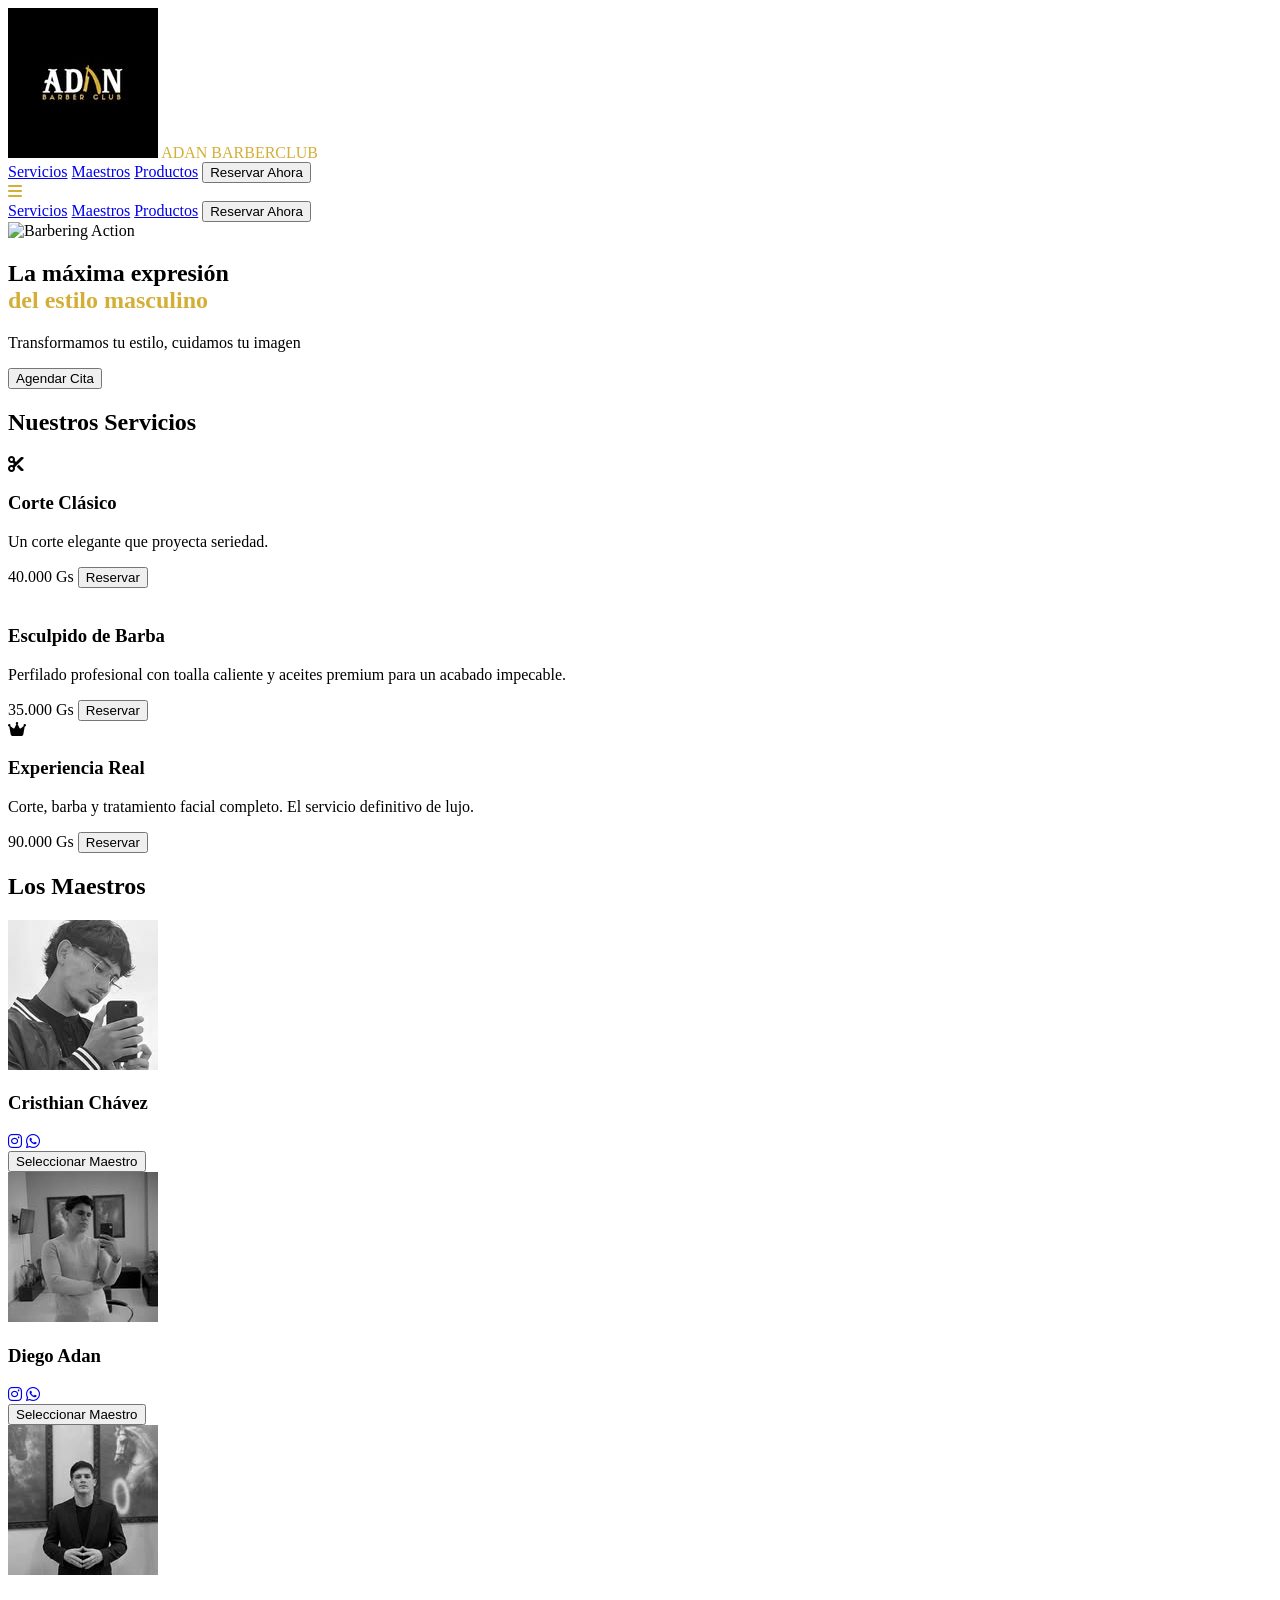
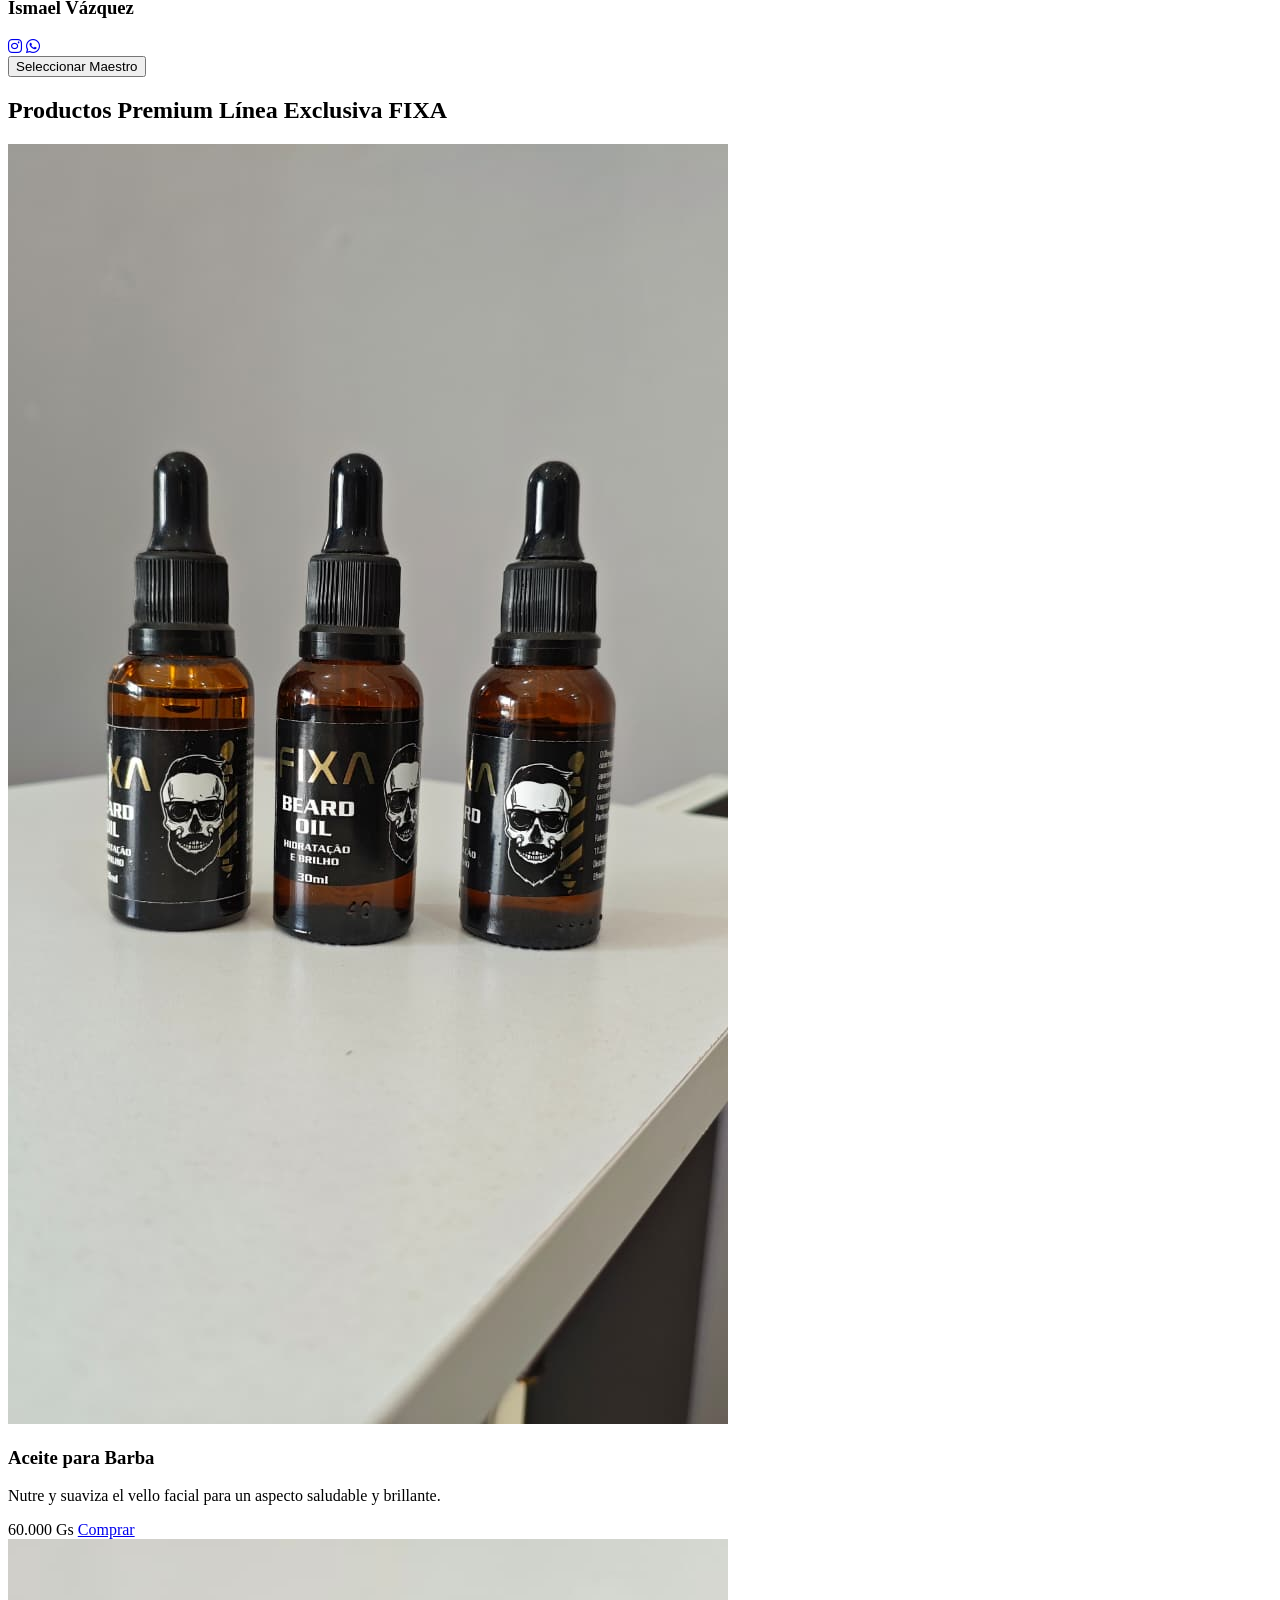
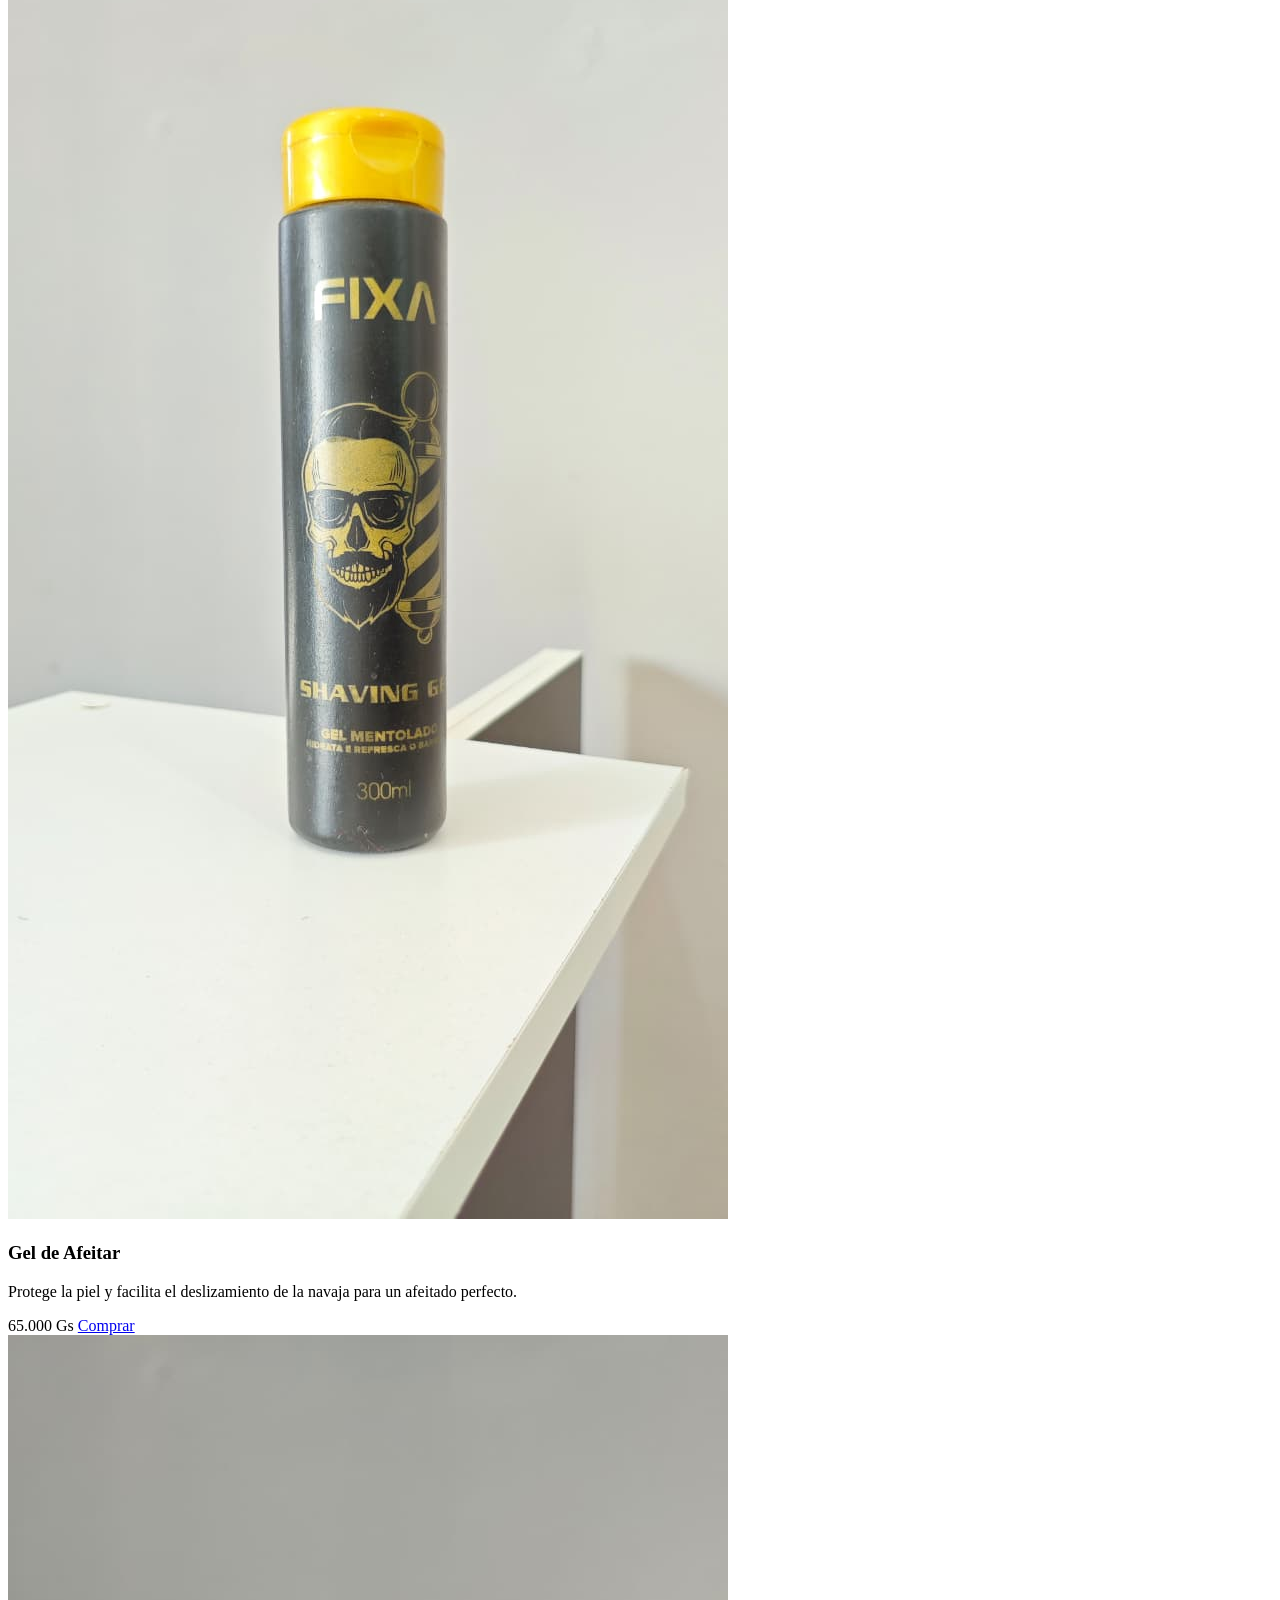
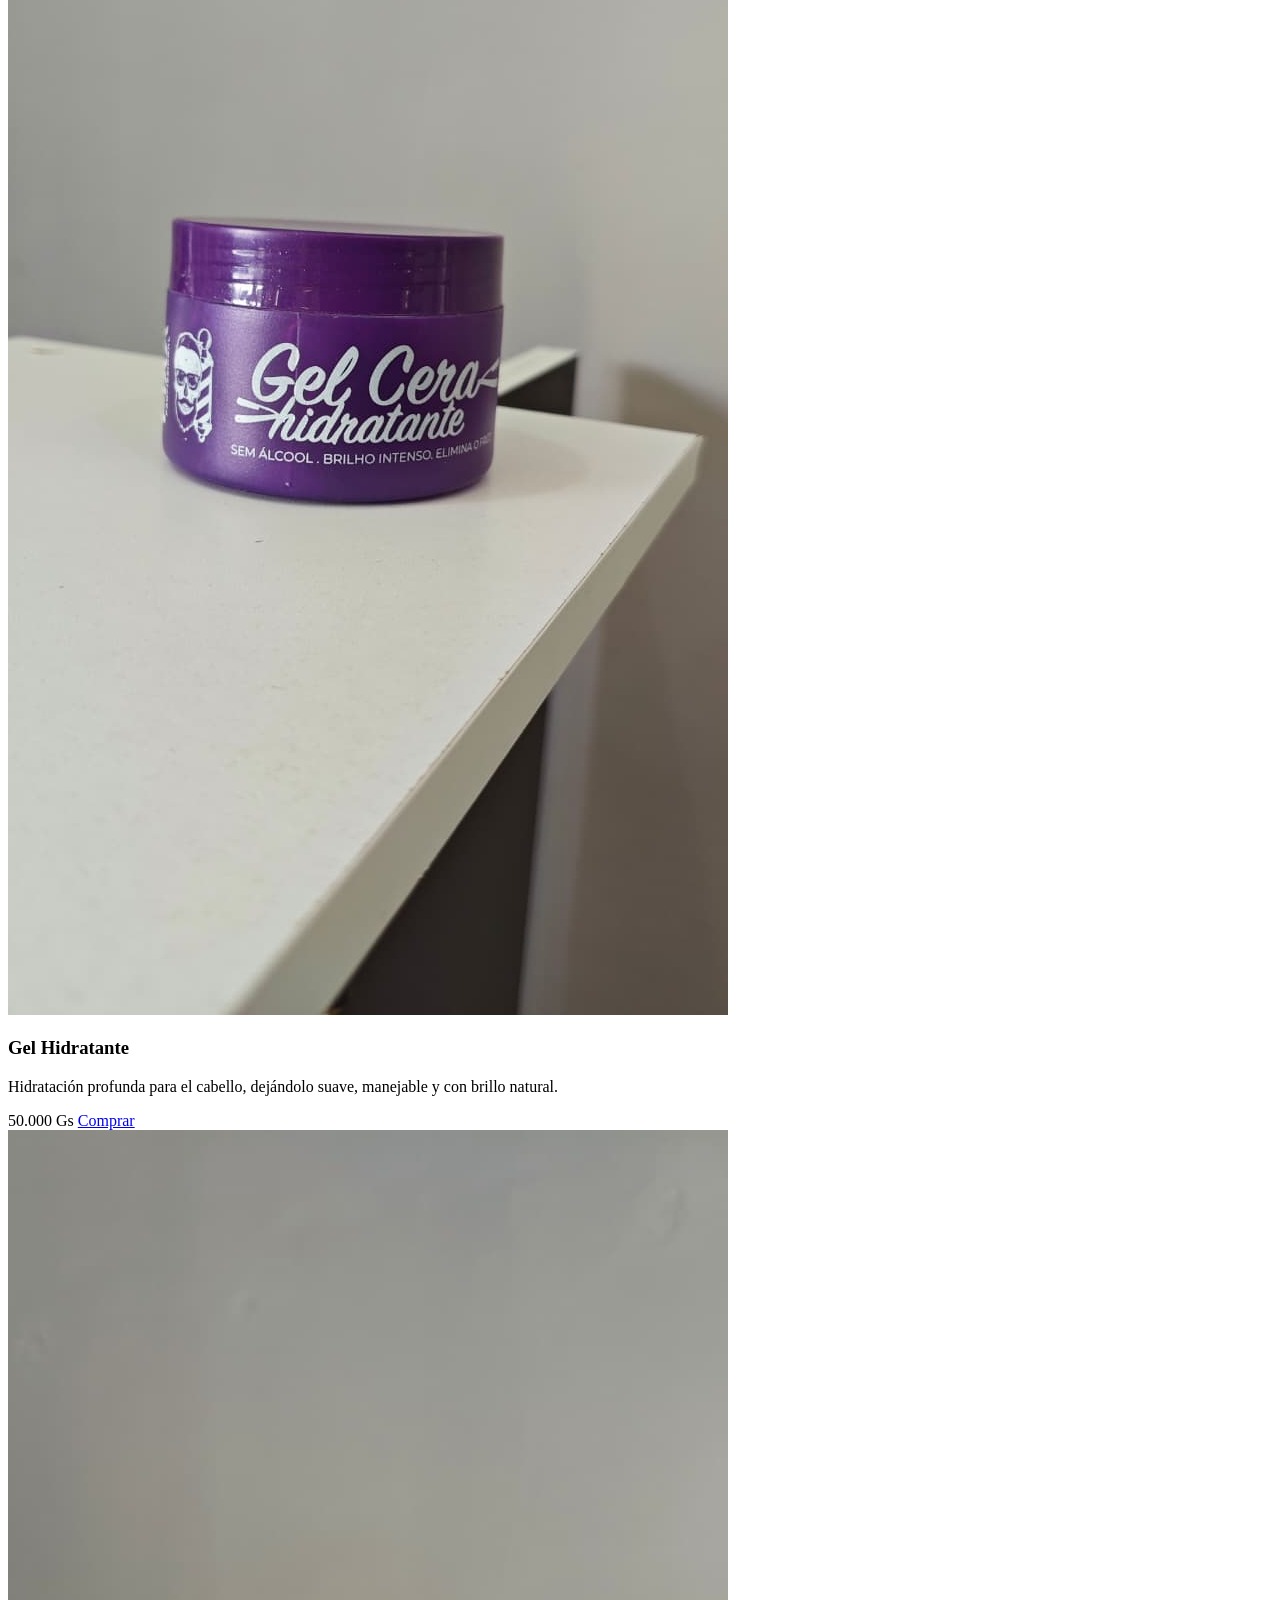
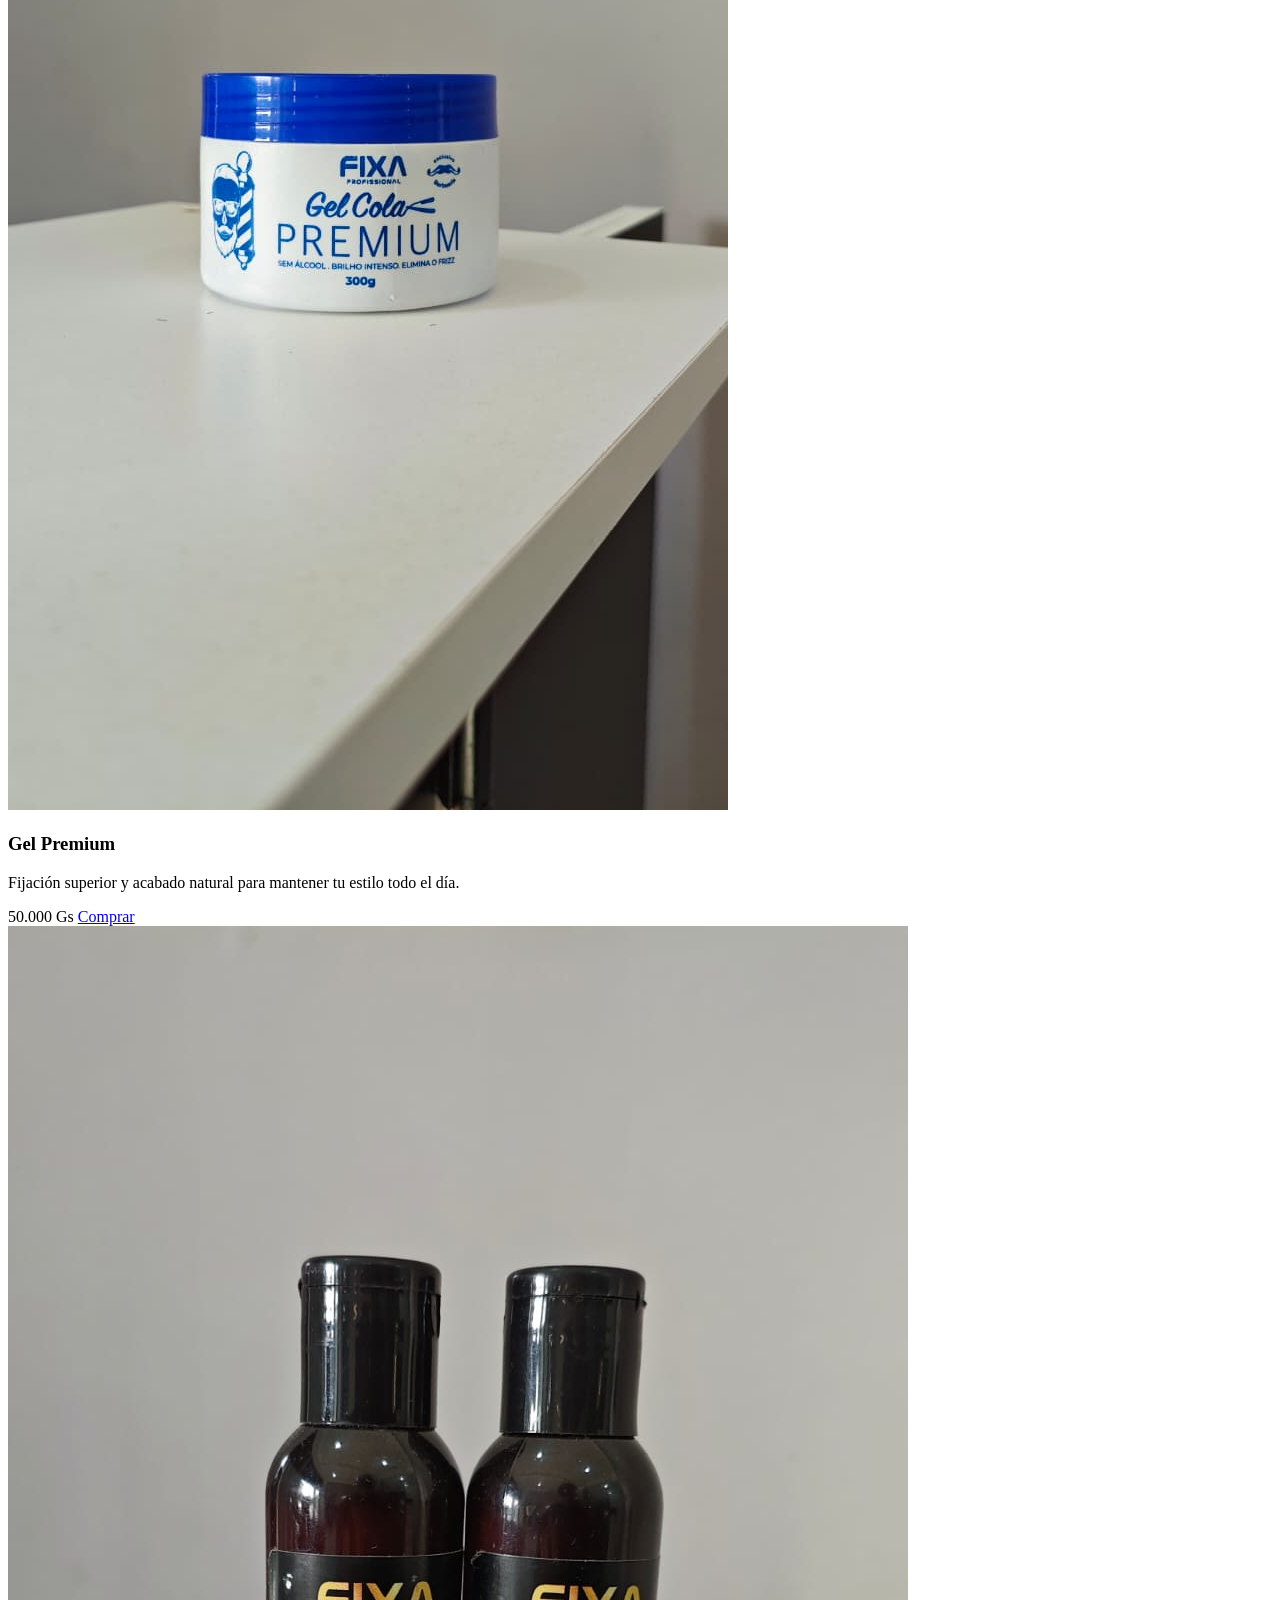
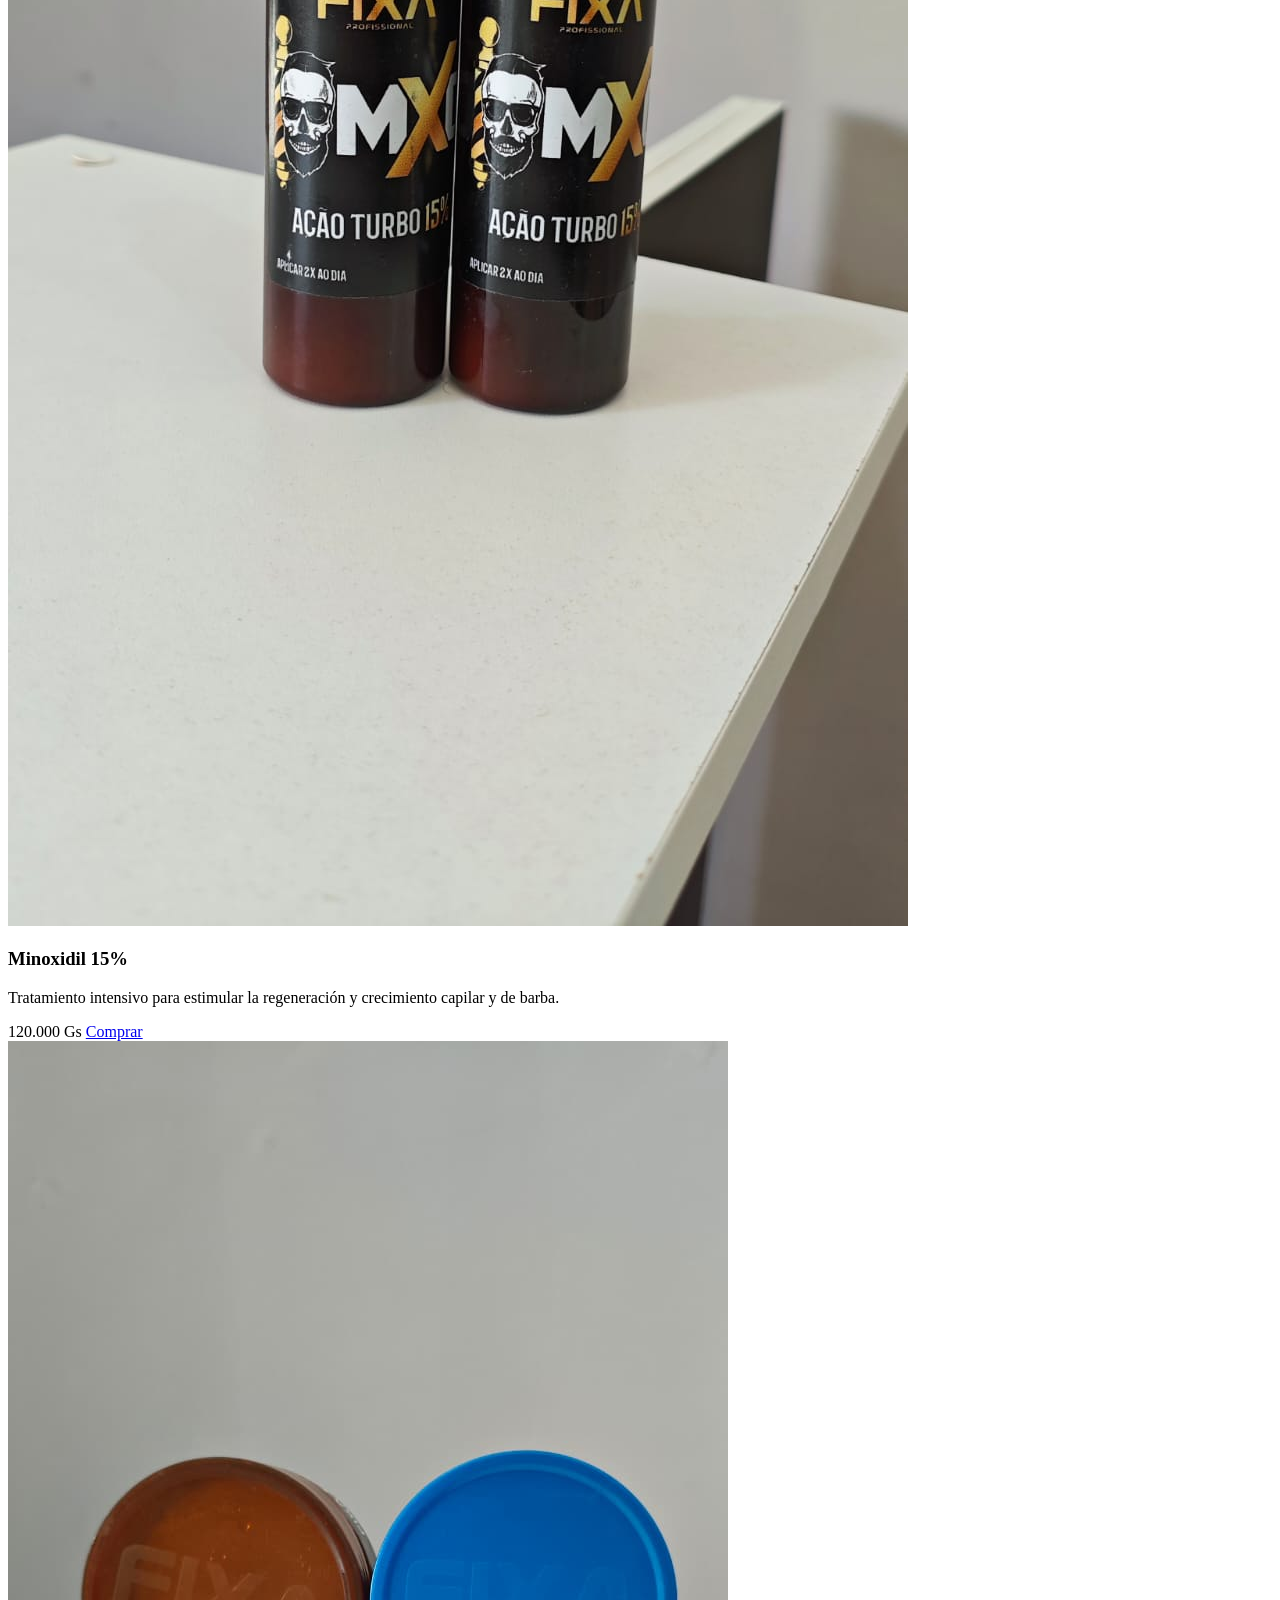
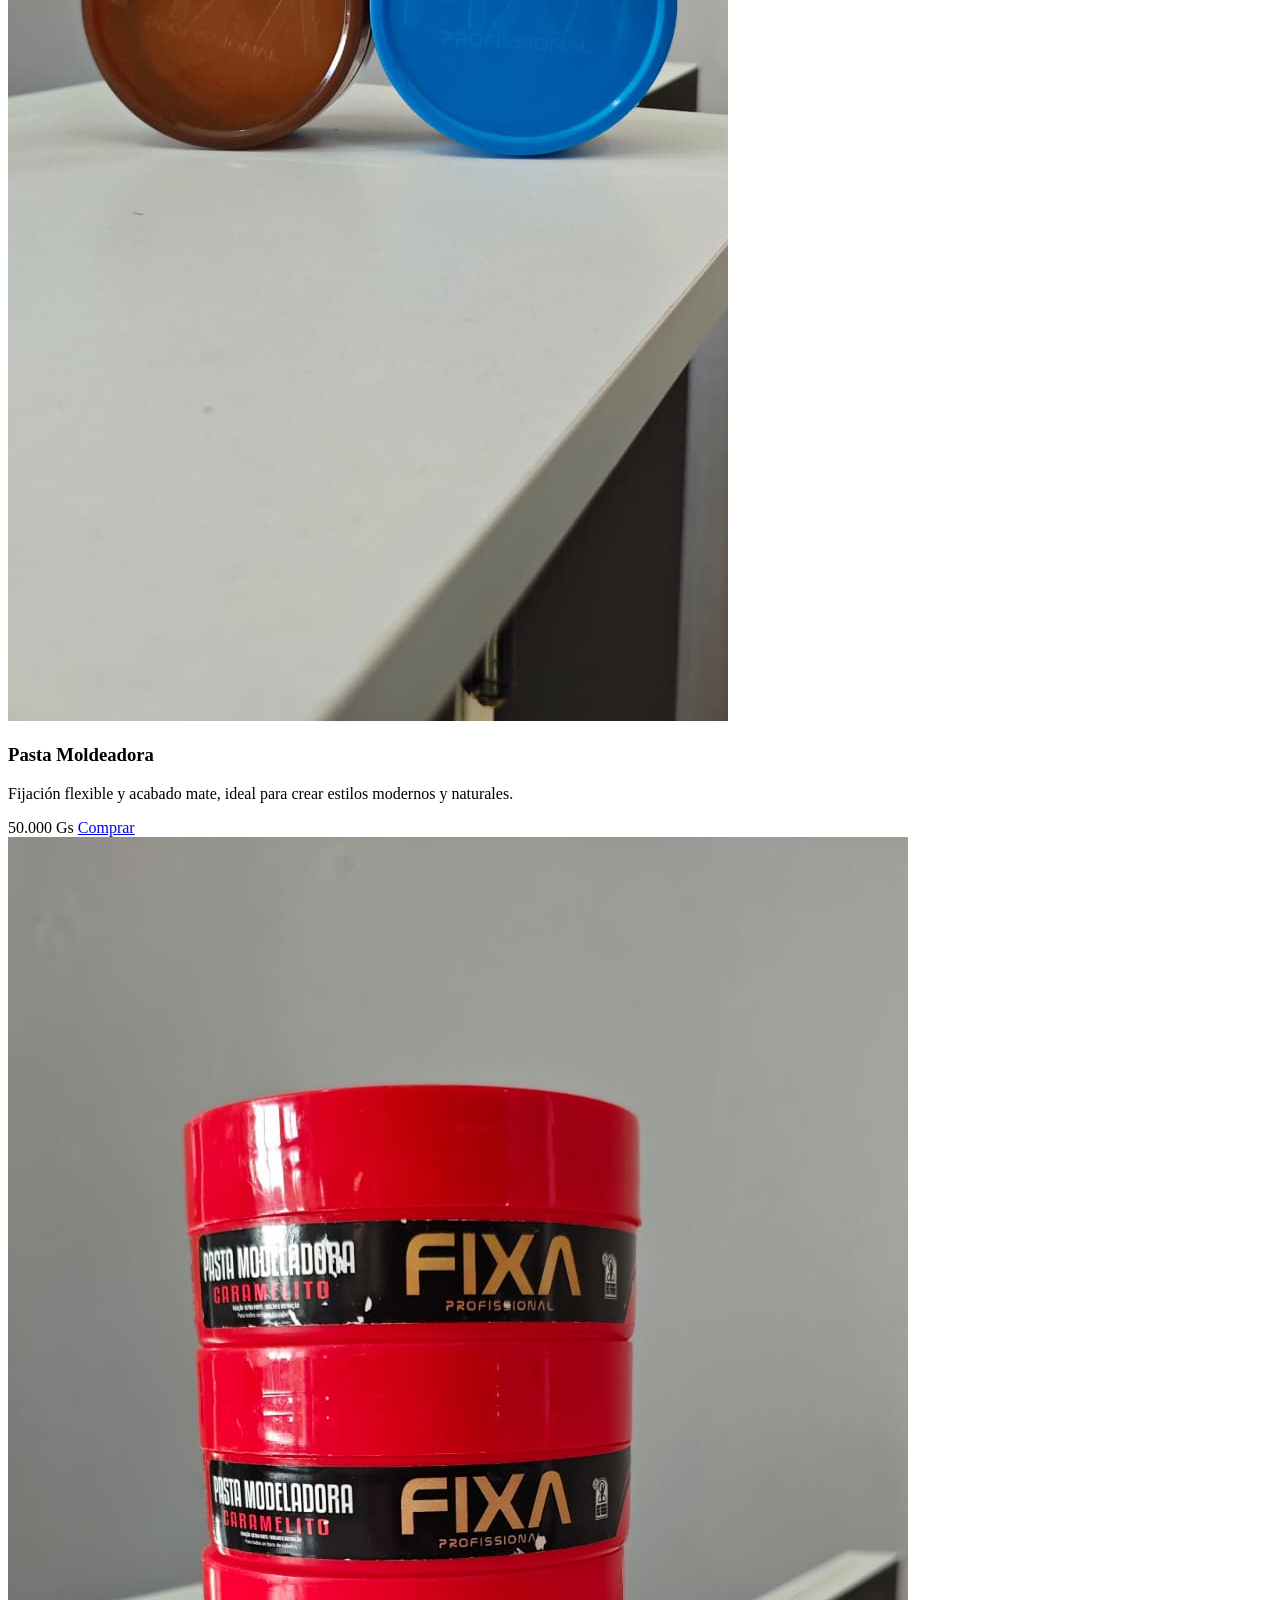
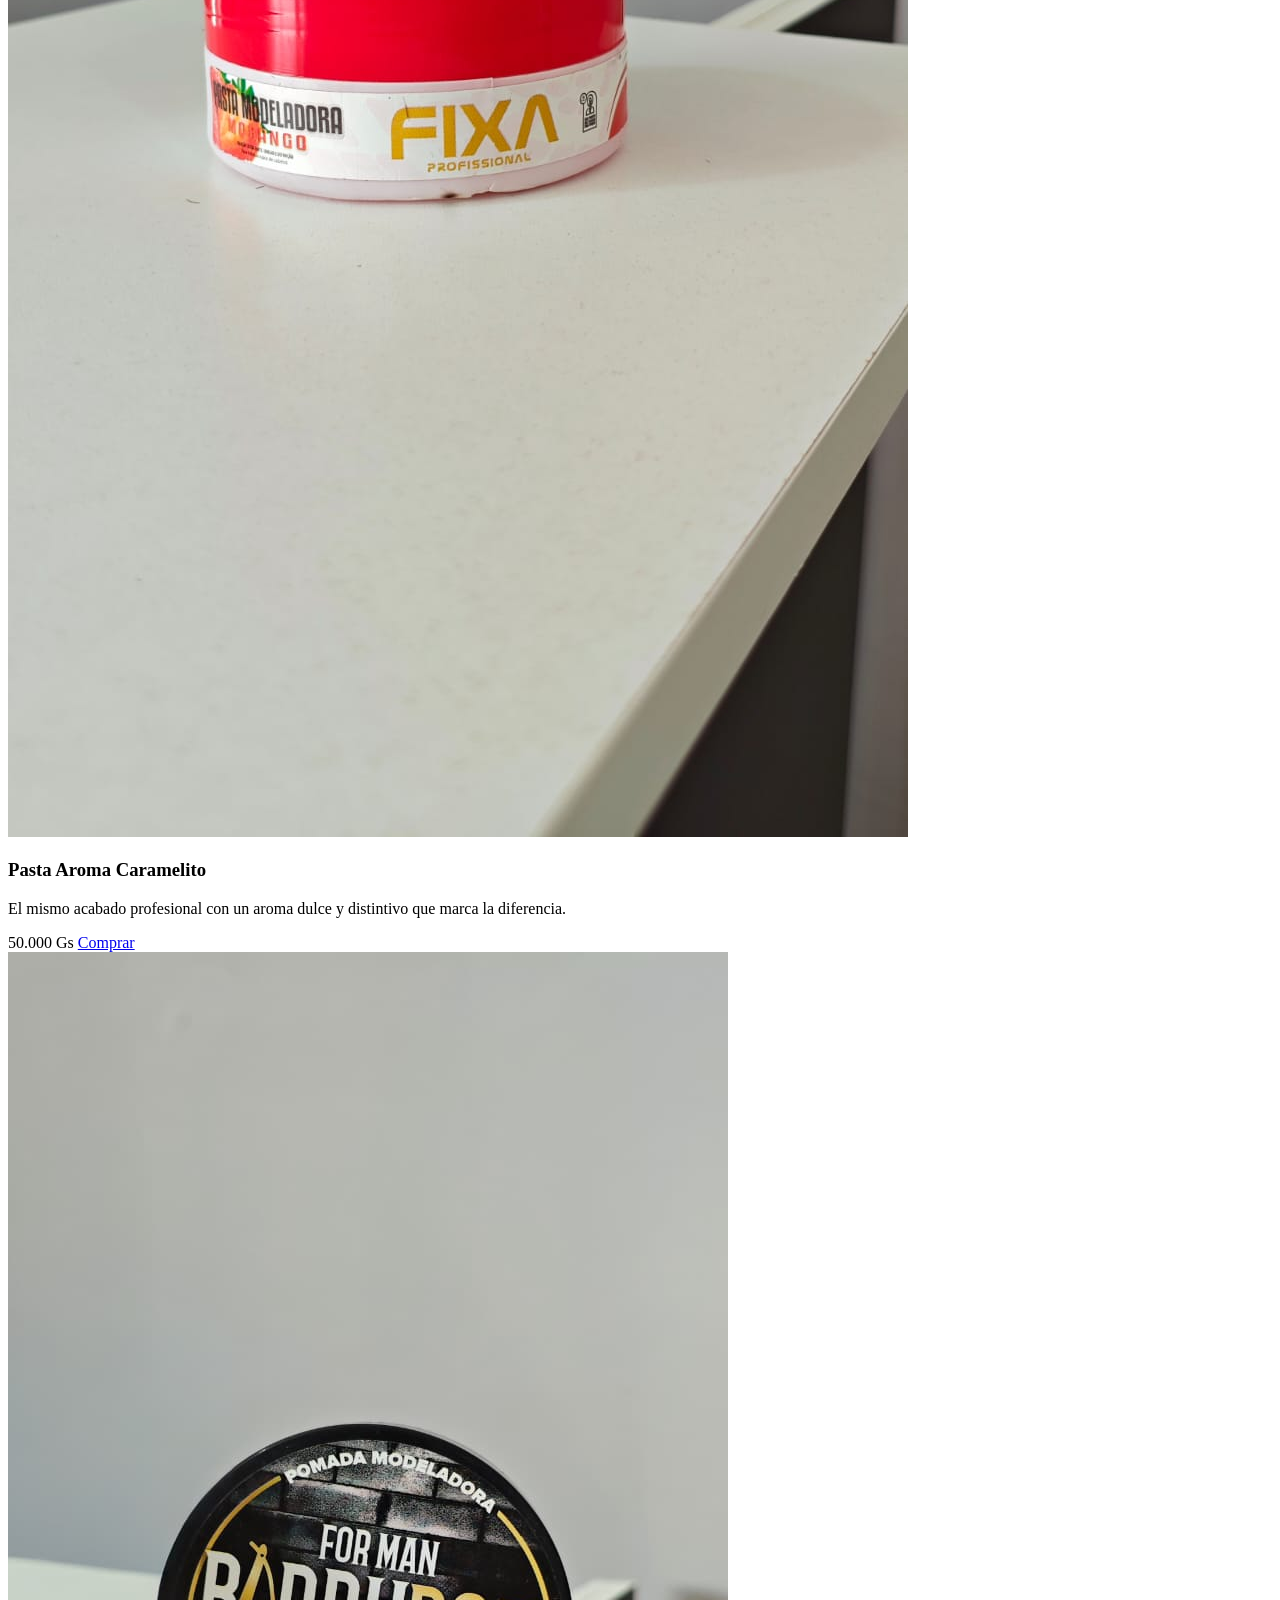
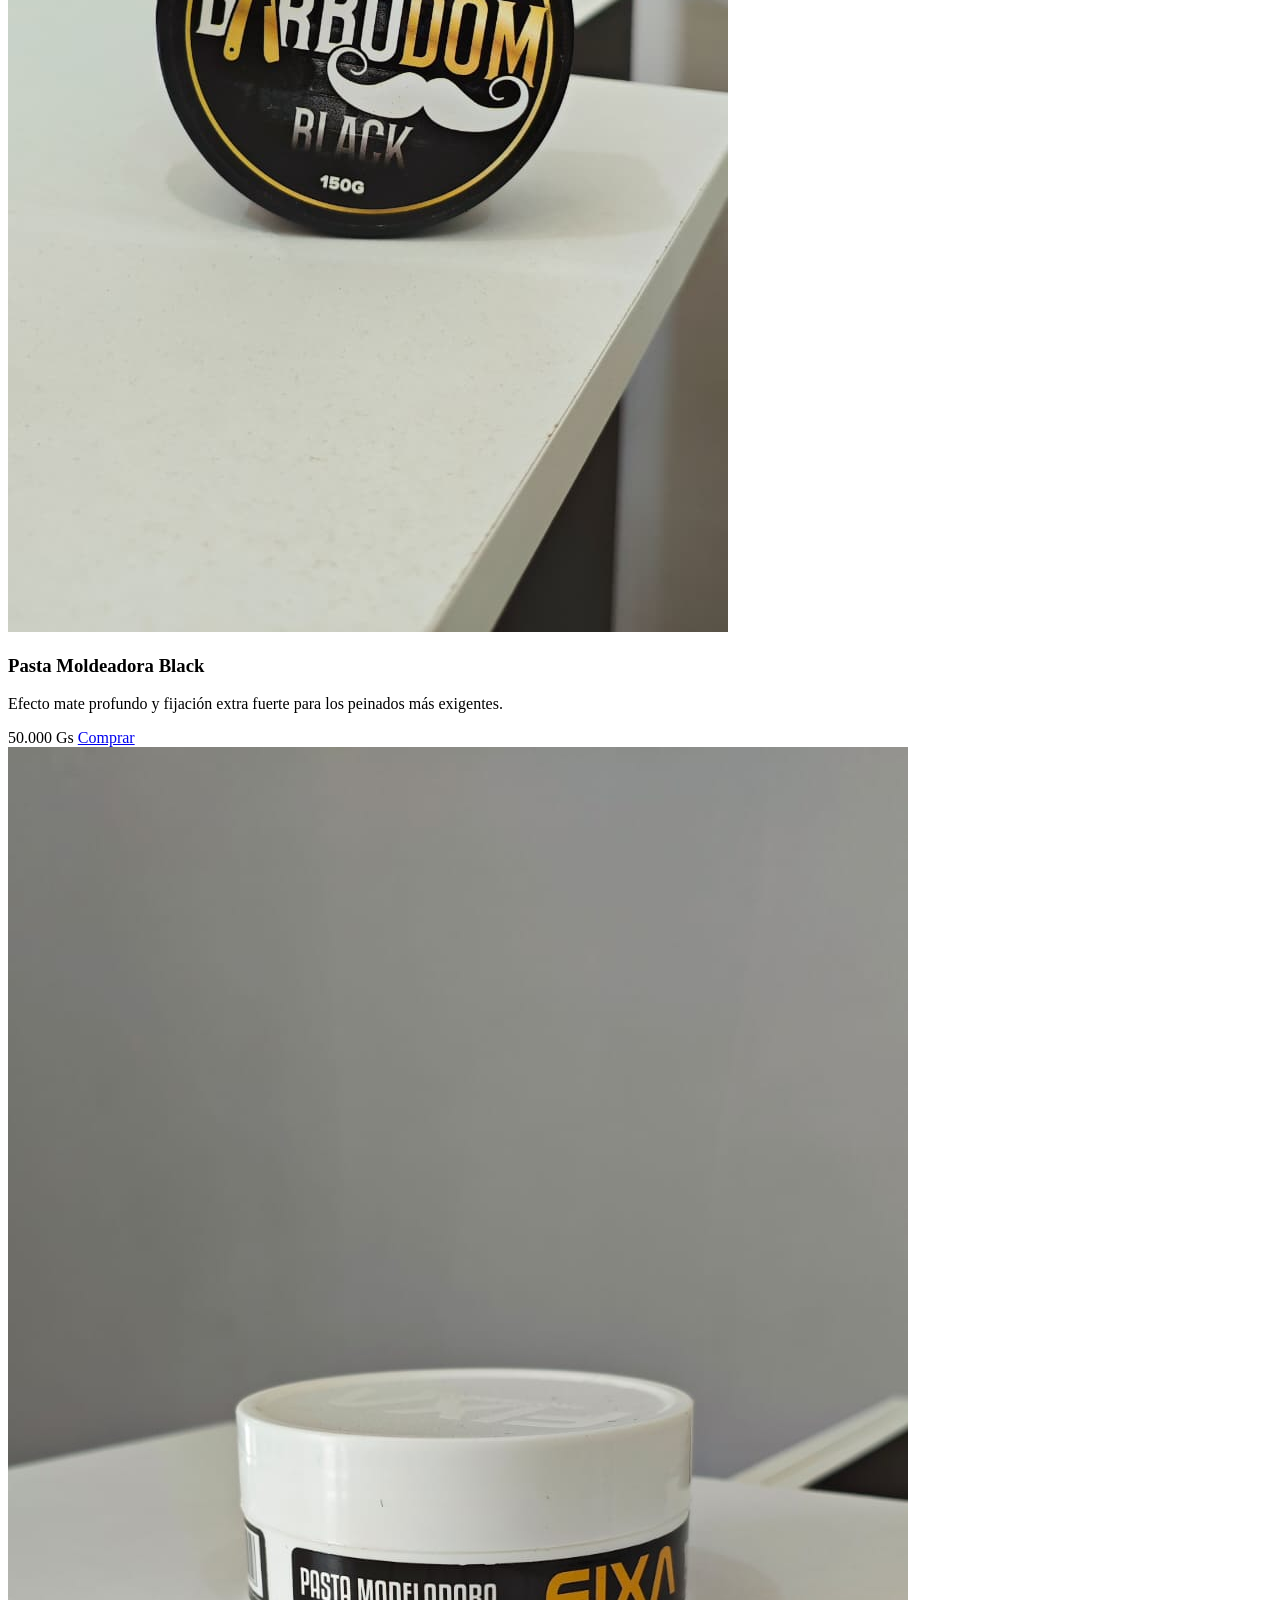
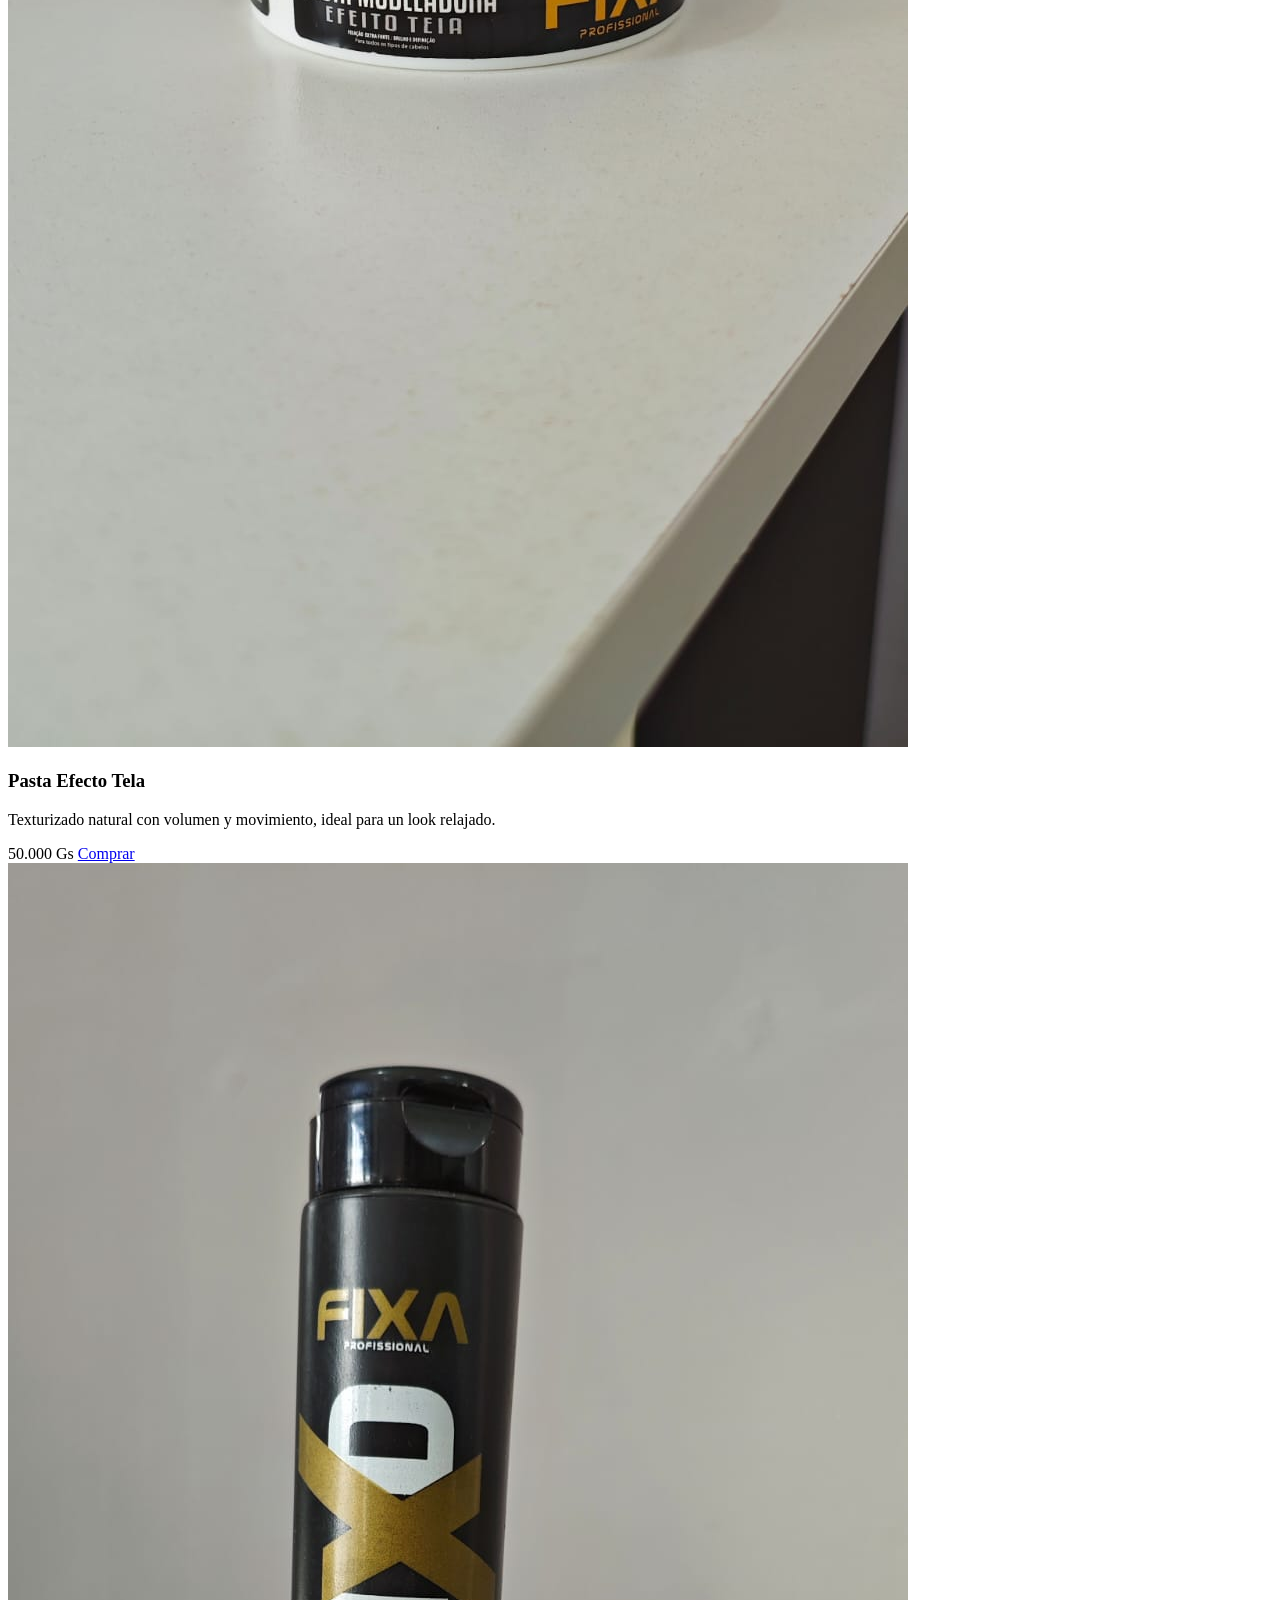
==== commit f14b826b: "Slots dinamicos: hora exacta disponible + hero text + responsive mobile" ====
--- a/index.html
+++ b/index.html
@@ -5,10 +5,11 @@
     <meta name="viewport" content="width=device-width, initial-scale=1.0">
     <title>Adan BarberClub | La máxima expresión del estilo masculino</title>
     <script src="https://cdn.tailwindcss.com"></script>
+    <script src="https://www.gstatic.com/firebasejs/10.7.1/firebase-app-compat.js"></script>
+    <script src="https://www.gstatic.com/firebasejs/10.7.1/firebase-database-compat.js"></script>
     <link rel="preconnect" href="https://fonts.googleapis.com">
     <link rel="preconnect" href="https://fonts.gstatic.com" crossorigin>
     <link href="https://fonts.googleapis.com/css2?family=Cinzel:wght@400;700&family=Inter:wght@300;400;600&display=swap" rel="stylesheet">
-    <link rel="stylesheet" href="https://cdnjs.cloudflare.com/ajax/libs/font-awesome/6.4.0 same-as-css.min.css">
     <link rel="stylesheet" href="https://cdnjs.cloudflare.com/ajax/libs/font-awesome/6.4.0/css/all.min.css">
     <script>
         tailwind.config = {
@@ -56,7 +57,7 @@
     <!-- Navigation -->
     <nav class="fixed w-full z-50 bg-obsidian/90 backdrop-blur-md border-b border-gold/20 py-4 px-6 flex justify-between items-center">
         <div class="flex items-center gap-3">
-            <img src="img/logo.jpg" alt="Adan BarberClub Logo" class="h-10 w-10 md:h-12 md:w-12 object-contain rounded-full border border-gold">
+            <img src="img/logo.jpg" alt="Adan BarberClub Logo" class="h-10 w-10 md:h-12 md:w-12 object-contain rounded-full border border-gold" loading="lazy">
             <span class="font-serif text-2xl font-bold tracking-widest gold-text">ADAN <span class="text-white">BARBERCLUB</span></span>
         </div>
         <div class="hidden md:flex gap-8 items-center text-sm uppercase tracking-widest">
@@ -91,7 +92,7 @@
                 La máxima expresión <br> <span class="gold-text">del estilo masculino</span>
             </h1>
             <p class="text-platinum text-lg md:text-xl mb-10 font-light tracking-wide">
-                Premium grooming destination for the modern man.
+                Transformamos tu estilo, cuidamos tu imagen
             </p>
             <button onclick="openBooking()" class="bg-gold text-obsidian px-10 py-4 text-lg font-bold uppercase tracking-widest hover:bg-white transition-all duration-300">
                 Agendar Cita
@@ -156,7 +157,7 @@
                     <div class="flex justify-center mb-6">
                         <div class="relative w-48 h-48 md:w-64 md:h-64 rounded-full overflow-hidden border-4 border-gold">
                             <img src="img/barber-cristhian.jpg"
-                                 class="w-full h-full object-cover" alt="Cristhian">
+                                 class="w-full h-full object-cover" alt="Cristhian" loading="lazy">
                         </div>
                     </div>
                     <div class="mb-6">
@@ -173,7 +174,7 @@
                     <div class="flex justify-center mb-6">
                         <div class="relative w-48 h-48 md:w-64 md:h-64 rounded-full overflow-hidden border-4 border-gold">
                             <img src="img/barber-diego.jpg"
-                                 class="w-full h-full object-cover" alt="Diego">
+                                 class="w-full h-full object-cover" alt="Diego" loading="lazy">
                         </div>
                     </div>
                     <div class="mb-6">
@@ -190,7 +191,7 @@
                     <div class="flex justify-center mb-6">
                         <div class="relative w-48 h-48 md:w-64 md:h-64 rounded-full overflow-hidden border-4 border-gold">
                             <img src="img/barber-ismael.jpg"
-                                 class="w-full h-full object-cover" alt="Ismael">
+                                 class="w-full h-full object-cover" alt="Ismael" loading="lazy">
                         </div>
                     </div>
                     <div class="mb-6">
@@ -216,7 +217,7 @@
             <!-- Product 1 -->
             <div class="bg-charcoal p-6 border border-gold/20 hover:border-gold transition-all group relative flex flex-col">
                 <div class="relative overflow-hidden mb-6 h-64">
-                    <img src="img/Aceite para barba (60.000).jpg.jpeg" class="w-full h-full object-cover group-hover:scale-110 transition-all duration-500" alt="Aceite para barba">
+                    <img src="img/Aceite para barba (60.000).jpg.jpeg" class="w-full h-full object-cover group-hover:scale-110 transition-all duration-500" alt="Aceite para barba" loading="lazy">
                 </div>
                 <h3 class="text-xl font-serif font-bold mb-2">Aceite para Barba</h3>
                 <p class="text-platinum text-sm mb-6 font-light flex-grow">Nutre y suaviza el vello facial para un aspecto saludable y brillante.</p>
@@ -229,7 +230,7 @@
             <!-- Product 2 -->
             <div class="bg-charcoal p-6 border border-gold/20 hover:border-gold transition-all group relative flex flex-col">
                 <div class="relative overflow-hidden mb-6 h-64">
-                    <img src="img/Gel de afeitar (65.000).jpg.jpeg" class="w-full h-full object-cover group-hover:scale-110 transition-all duration-500" alt="Gel de afeitar">
+                    <img src="img/Gel de afeitar (65.000).jpg.jpeg" class="w-full h-full object-cover group-hover:scale-110 transition-all duration-500" alt="Gel de afeitar" loading="lazy">
                 </div>
                 <h3 class="text-xl font-serif font-bold mb-2">Gel de Afeitar</h3>
                 <p class="text-platinum text-sm mb-6 font-light flex-grow">Protege la piel y facilita el deslizamiento de la navaja para un afeitado perfecto.</p>
@@ -242,7 +243,7 @@
             <!-- Product 3 -->
             <div class="bg-charcoal p-6 border border-gold/20 hover:border-gold transition-all group relative flex flex-col">
                 <div class="relative overflow-hidden mb-6 h-64">
-                    <img src="img/Gel hidratante (50.000).jpg.jpeg" class="w-full h-full object-cover group-hover:scale-110 transition-all duration-500" alt="Gel hidratante">
+                    <img src="img/Gel hidratante (50.000).jpg.jpeg" class="w-full h-full object-cover group-hover:scale-110 transition-all duration-500" alt="Gel hidratante" loading="lazy">
                 </div>
                 <h3 class="text-xl font-serif font-bold mb-2">Gel Hidratante</h3>
                 <p class="text-platinum text-sm mb-6 font-light flex-grow">Hidratación profunda para el cabello, dejándolo suave, manejable y con brillo natural.</p>
@@ -255,7 +256,7 @@
             <!-- Product 4 -->
             <div class="bg-charcoal p-6 border border-gold/20 hover:border-gold transition-all group relative flex flex-col">
                 <div class="relative overflow-hidden mb-6 h-64">
-                    <img src="img/Gel premium (50.000).jpg.jpeg" class="w-full h-full object-cover group-hover:scale-110 transition-all duration-500" alt="Gel premium">
+                    <img src="img/Gel premium (50.000).jpg.jpeg" class="w-full h-full object-cover group-hover:scale-110 transition-all duration-500" alt="Gel premium" loading="lazy">
                 </div>
                 <h3 class="text-xl font-serif font-bold mb-2">Gel Premium</h3>
                 <p class="text-platinum text-sm mb-6 font-light flex-grow">Fijación superior y acabado natural para mantener tu estilo todo el día.</p>
@@ -268,7 +269,7 @@
             <!-- Product 5 -->
             <div class="bg-charcoal p-6 border border-gold/20 hover:border-gold transition-all group relative flex flex-col">
                 <div class="relative overflow-hidden mb-6 h-64">
-                    <img src="img/minoxidil-15.jpg.jpeg" class="w-full h-full object-cover group-hover:scale-110 transition-all duration-500" alt="Minoxidil 15%">
+                    <img src="img/minoxidil-15.jpg.jpeg" class="w-full h-full object-cover group-hover:scale-110 transition-all duration-500" alt="Minoxidil 15%" loading="lazy">
                 </div>
                 <h3 class="text-xl font-serif font-bold mb-2">Minoxidil 15%</h3>
                 <p class="text-platinum text-sm mb-6 font-light flex-grow">Tratamiento intensivo para estimular la regeneración y crecimiento capilar y de barba.</p>
@@ -281,7 +282,7 @@
             <!-- Product 6 -->
             <div class="bg-charcoal p-6 border border-gold/20 hover:border-gold transition-all group relative flex flex-col">
                 <div class="relative overflow-hidden mb-6 h-64">
-                    <img src="img/Pasta Moldeadora (50.000).jpg.jpeg" class="w-full h-full object-cover group-hover:scale-110 transition-all duration-500" alt="Pasta Moldeadora">
+                    <img src="img/Pasta Moldeadora (50.000).jpg.jpeg" class="w-full h-full object-cover group-hover:scale-110 transition-all duration-500" alt="Pasta Moldeadora" loading="lazy">
                 </div>
                 <h3 class="text-xl font-serif font-bold mb-2">Pasta Moldeadora</h3>
                 <p class="text-platinum text-sm mb-6 font-light flex-grow">Fijación flexible y acabado mate, ideal para crear estilos modernos y naturales.</p>
@@ -294,7 +295,7 @@
             <!-- Product 7 -->
             <div class="bg-charcoal p-6 border border-gold/20 hover:border-gold transition-all group relative flex flex-col">
                 <div class="relative overflow-hidden mb-6 h-64">
-                    <img src="img/Pasta Moldeadora aroma caramelito (50.000).jpg.jpeg" class="w-full h-full object-cover group-hover:scale-110 transition-all duration-500" alt="Pasta Moldeadora aroma caramelito">
+                    <img src="img/Pasta Moldeadora aroma caramelito (50.000).jpg.jpeg" class="w-full h-full object-cover group-hover:scale-110 transition-all duration-500" alt="Pasta Moldeadora aroma caramelito" loading="lazy">
                 </div>
                 <h3 class="text-xl font-serif font-bold mb-2">Pasta Aroma Caramelito</h3>
                 <p class="text-platinum text-sm mb-6 font-light flex-grow">El mismo acabado profesional con un aroma dulce y distintivo que marca la diferencia.</p>
@@ -307,7 +308,7 @@
             <!-- Product 8 -->
             <div class="bg-charcoal p-6 border border-gold/20 hover:border-gold transition-all group relative flex flex-col">
                 <div class="relative overflow-hidden mb-6 h-64">
-                    <img src="img/Pasta Moldeadora Black (50.000).jpg.jpeg" class="w-full h-full object-cover group-hover:scale-110 transition-all duration-500" alt="Pasta Moldeadora Black">
+                    <img src="img/Pasta Moldeadora Black (50.000).jpg.jpeg" class="w-full h-full object-cover group-hover:scale-110 transition-all duration-500" alt="Pasta Moldeadora Black" loading="lazy">
                 </div>
                 <h3 class="text-xl font-serif font-bold mb-2">Pasta Moldeadora Black</h3>
                 <p class="text-platinum text-sm mb-6 font-light flex-grow">Efecto mate profundo y fijación extra fuerte para los peinados más exigentes.</p>
@@ -320,7 +321,7 @@
             <!-- Product 9 -->
             <div class="bg-charcoal p-6 border border-gold/20 hover:border-gold transition-all group relative flex flex-col">
                 <div class="relative overflow-hidden mb-6 h-64">
-                    <img src="img/Pasta Moldeadora efecto tela (50.000).jpg.jpeg" class="w-full h-full object-cover group-hover:scale-110 transition-all duration-500" alt="Pasta Moldeadora efecto tela">
+                    <img src="img/Pasta Moldeadora efecto tela (50.000).jpg.jpeg" class="w-full h-full object-cover group-hover:scale-110 transition-all duration-500" alt="Pasta Moldeadora efecto tela" loading="lazy">
                 </div>
                 <h3 class="text-xl font-serif font-bold mb-2">Pasta Efecto Tela</h3>
                 <p class="text-platinum text-sm mb-6 font-light flex-grow">Texturizado natural con volumen y movimiento, ideal para un look relajado.</p>
@@ -333,7 +334,7 @@
             <!-- Product 10 -->
             <div class="bg-charcoal p-6 border border-gold/20 hover:border-gold transition-all group relative flex flex-col">
                 <div class="relative overflow-hidden mb-6 h-64">
-                    <img src="img/Shampoo crecimiento (85.000).jpg.jpeg" class="w-full h-full object-cover group-hover:scale-110 transition-all duration-500" alt="Shampoo crecimiento">
+                    <img src="img/Shampoo crecimiento (85.000).jpg.jpeg" class="w-full h-full object-cover group-hover:scale-110 transition-all duration-500" alt="Shampoo crecimiento" loading="lazy">
                 </div>
                 <h3 class="text-xl font-serif font-bold mb-2">Shampoo Crecimiento</h3>
                 <p class="text-platinum text-sm mb-6 font-light flex-grow">Fortalece el folículo piloso y acelera el crecimiento saludable del cabello.</p>
@@ -346,12 +347,12 @@
     </section>
 
     <!-- Social Community Section -->
-    <section id="social" class="py-24 bg-obsidian px-6">
+    <section id="social" class="py-16 md:py-24 bg-obsidian px-6">
         <div class="max-w-7xl mx-auto">
-            <div class="text-center mb-16">
-                <h2 class="font-serif text-4xl mb-4">Comunidad Adan</h2>
-                <p class="text-platinum font-light mb-8">Sigue nuestro estilo y descubre las últimas tendencias en grooming</p>
-                <div class="flex justify-center gap-4">
+            <div class="text-center mb-10 md:mb-16">
+                <h2 class="font-serif text-3xl md:text-4xl mb-4">Comunidad Adan</h2>
+                <p class="text-platinum text-sm md:text-base font-light mb-6">Sigue nuestro estilo y descubre las últimas tendencias en grooming</p>
+                <div class="flex flex-wrap justify-center gap-3">
                     <a href="https://www.instagram.com/adan_barberclub/" target="_blank" class="flex items-center gap-2 bg-white/10 hover:bg-gold hover:text-obsidian px-6 py-3 transition-all text-white text-xs uppercase tracking-widest font-bold border border-gold/30">
                         <i class="fa-brands fa-instagram text-lg"></i> Instagram
                     </a>
@@ -365,25 +366,25 @@
             </div>
 
             <!-- Social Feed Grid -->
-            <div class="grid grid-cols-1 lg:grid-cols-2 gap-12">
+            <div class="grid grid-cols-1 lg:grid-cols-2 gap-8 md:gap-12">
                 <!-- Instagram Column -->
-                <div class="flex flex-col gap-6">
-                    <div class="flex items-center gap-3 mb-2">
-                        <i class="fa-brands fa-instagram text-2xl gold-text"></i>
-                        <h3 class="font-serif text-2xl">Instagram</h3>
-                    </div>
-                    <div id="instagram-feed" class="grid grid-cols-1 sm:grid-cols-2 gap-4">
+                <div class="flex flex-col gap-4">
+                    <div class="flex items-center gap-3 mb-1">
+                        <i class="fa-brands fa-instagram text-xl md:text-2xl gold-text"></i>
+                        <h3 class="font-serif text-xl md:text-2xl">Instagram</h3>
+                    </div>
+                    <div id="instagram-feed" class="grid grid-cols-2 gap-3">
                         <!-- Populated by app.js -->
                     </div>
                 </div>
 
                 <!-- TikTok Column -->
-                <div class="flex flex-col gap-6">
-                    <div class="flex items-center gap-3 mb-2">
-                        <i class="fa-brands fa-tiktok text-2xl gold-text"></i>
-                        <h3 class="font-serif text-2xl">TikTok</h3>
-                    </div>
-                    <div id="tiktok-feed" class="grid grid-cols-1 sm:grid-cols-2 gap-4">
+                <div class="flex flex-col gap-4">
+                    <div class="flex items-center gap-3 mb-1">
+                        <i class="fa-brands fa-tiktok text-xl gold-text"></i>
+                        <h3 class="font-serif text-xl">TikTok</h3>
+                    </div>
+                    <div id="tiktok-feed" class="grid grid-cols-2 gap-3">
                         <!-- Populated by app.js -->
                     </div>
                 </div>
@@ -500,6 +501,7 @@
                             <p class="flex justify-between"><span class="text-platinum">Barbero:</span> <span id="sum-barber" class="gold-text"></span></p>
                             <p class="flex justify-between"><span class="text-platinum">Fecha:</span> <span id="sum-date" class="gold-text"></span></p>
                             <p class="flex justify-between"><span class="text-platinum">Hora:</span> <span id="sum-time" class="gold-text"></span></p>
+                            <p class="flex justify-between border-t border-gold/10 pt-3 mt-2"><span class="text-platinum">⏱ Duración:</span> <span id="sum-duration" class="gold-text font-bold"></span></p>
                         </div>
                     </div>
                     <button onclick="app.confirmBooking()" class="w-full py-4 bg-green-600 text-white font-bold uppercase tracking-widest hover:bg-green-500 transition-all flex items-center justify-center gap-3">
@@ -537,10 +539,69 @@
                         <select id="filter-barber" onchange="app.renderStaffBookings()" class="bg-obsidian border border-gold/30 text-white px-3 py-1 text-xs outline-none focus:border-gold">
                             <!-- Populated by app.js -->
                         </select>
-                        <button onclick="app.toggleDeletedView()" id="btn-toggle-deleted" class="text-xs uppercase border border-gold/30 px-3 py-1 text-platinum hover:text-gold transition-colors">Ver Eliminadas</button>
                         <button onclick="logoutStaff()" class="text-xs uppercase border border-platinum px-3 py-1 text-platinum hover:text-white transition-colors">Cerrar Sesión</button>
                     </div>
                 </div>
+                <!-- Stats Row: Cortes | Otros Servicios | Ingresos -->
+                <div class="mb-6 grid grid-cols-1 md:grid-cols-3 gap-4">
+                    <!-- Cortes Realizados -->
+                    <div class="flex items-center gap-4 bg-gold/5 border border-gold/20 px-6 py-3">
+                        <div class="text-gold text-3xl"><i class="fa-solid fa-scissors"></i></div>
+                        <div>
+                            <div class="text-xs uppercase tracking-widest text-platinum">Cortes Realizados</div>
+                            <div class="text-2xl font-bold gold-text"><span id="haircut-count">0</span> <span class="text-xs text-platinum font-light">últimos 7 días</span></div>
+                        </div>
+                    </div>
+                    <!-- Otros Servicios -->
+                    <div class="flex items-center gap-4 bg-gold/5 border border-gold/20 px-6 py-3">
+                        <div class="text-gold text-3xl"><i class="fa-solid fa-spa"></i></div>
+                        <div>
+                            <div class="text-xs uppercase tracking-widest text-platinum">Otros Servicios</div>
+                            <div class="text-2xl font-bold gold-text"><span id="other-count">0</span> <span class="text-xs text-platinum font-light">últimos 7 días</span></div>
+                        </div>
+                    </div>
+                    <!-- Ingresos Semanales -->
+                    <div class="bg-gold/5 border border-gold/20 px-6 py-3">
+                        <div class="flex items-center gap-4 mb-3">
+                            <div class="text-gold text-3xl"><i class="fa-solid fa-chart-line"></i></div>
+                            <div>
+                                <div class="text-xs uppercase tracking-widest text-platinum">Ingresos Semanales</div>
+                                <div class="text-2xl font-bold gold-text"><span id="weekly-income">0</span> <span class="text-sm text-platinum font-light">Gs</span></div>
+                            </div>
+                        </div>
+                        <div class="grid grid-cols-3 gap-2 text-center" id="income-per-barber">
+                            <!-- Populated by app.js -->
+                        </div>
+                    </div>
+                </div>
+
+                <!-- Block Schedule Section -->
+                <div class="mb-6 border border-gold/20 bg-obsidian/50 p-4">
+                    <div class="flex flex-col md:flex-row md:items-center justify-between gap-3 mb-4">
+                        <h3 class="text-lg font-serif gold-text"><i class="fa-solid fa-calendar-times mr-2"></i>Bloqueo de Horarios</h3>
+                        <div class="flex items-center gap-3">
+                            <button onclick="app.changeBlockWeek(-1)" class="text-xs border border-gold/30 px-3 py-1 text-platinum hover:text-gold hover:border-gold transition-all"><i class="fa-solid fa-chevron-left"></i> Anterior</button>
+                            <span id="block-week-label" class="text-sm text-platinum font-light min-w-[180px] text-center"></span>
+                            <button onclick="app.changeBlockWeek(1)" class="text-xs border border-gold/30 px-3 py-1 text-platinum hover:text-gold hover:border-gold transition-all">Siguiente <i class="fa-solid fa-chevron-right"></i></button>
+                        </div>
+                    </div>
+
+                    <!-- Barber tabs -->
+                    <div class="flex flex-wrap gap-2 mb-4" id="block-barber-tabs">
+                        <!-- Populated by app.js -->
+                    </div>
+
+                    <!-- Calendar Grid -->
+                    <div id="block-calendar" class="overflow-x-auto">
+                        <!-- Populated by app.js -->
+                    </div>
+
+                    <div class="flex justify-center mt-3">
+                        <button id="block-save-btn" onclick="app.confirmBlocks()" class="text-xs border border-gold/30 px-6 py-2 text-platinum hover:border-gold hover:text-gold transition-all uppercase tracking-widest font-bold">Aplicar Cambios</button>
+                    </div>
+                    <p class="text-[10px] text-platinum/40 mt-2 text-center font-light">Haz clic en una celda para bloquear/desbloquear ese horario. Los slots bloqueados (<span class="text-red-400">✕</span>) aparecen como ocupados en las reservas. Los cambios se guardan automáticamente en la nube.</p>
+                </div>
+
                 <div class="overflow-x-auto">
                     <table class="w-full text-left text-platinum font-light">
                         <thead class="text-white uppercase text-xs tracking-widest">
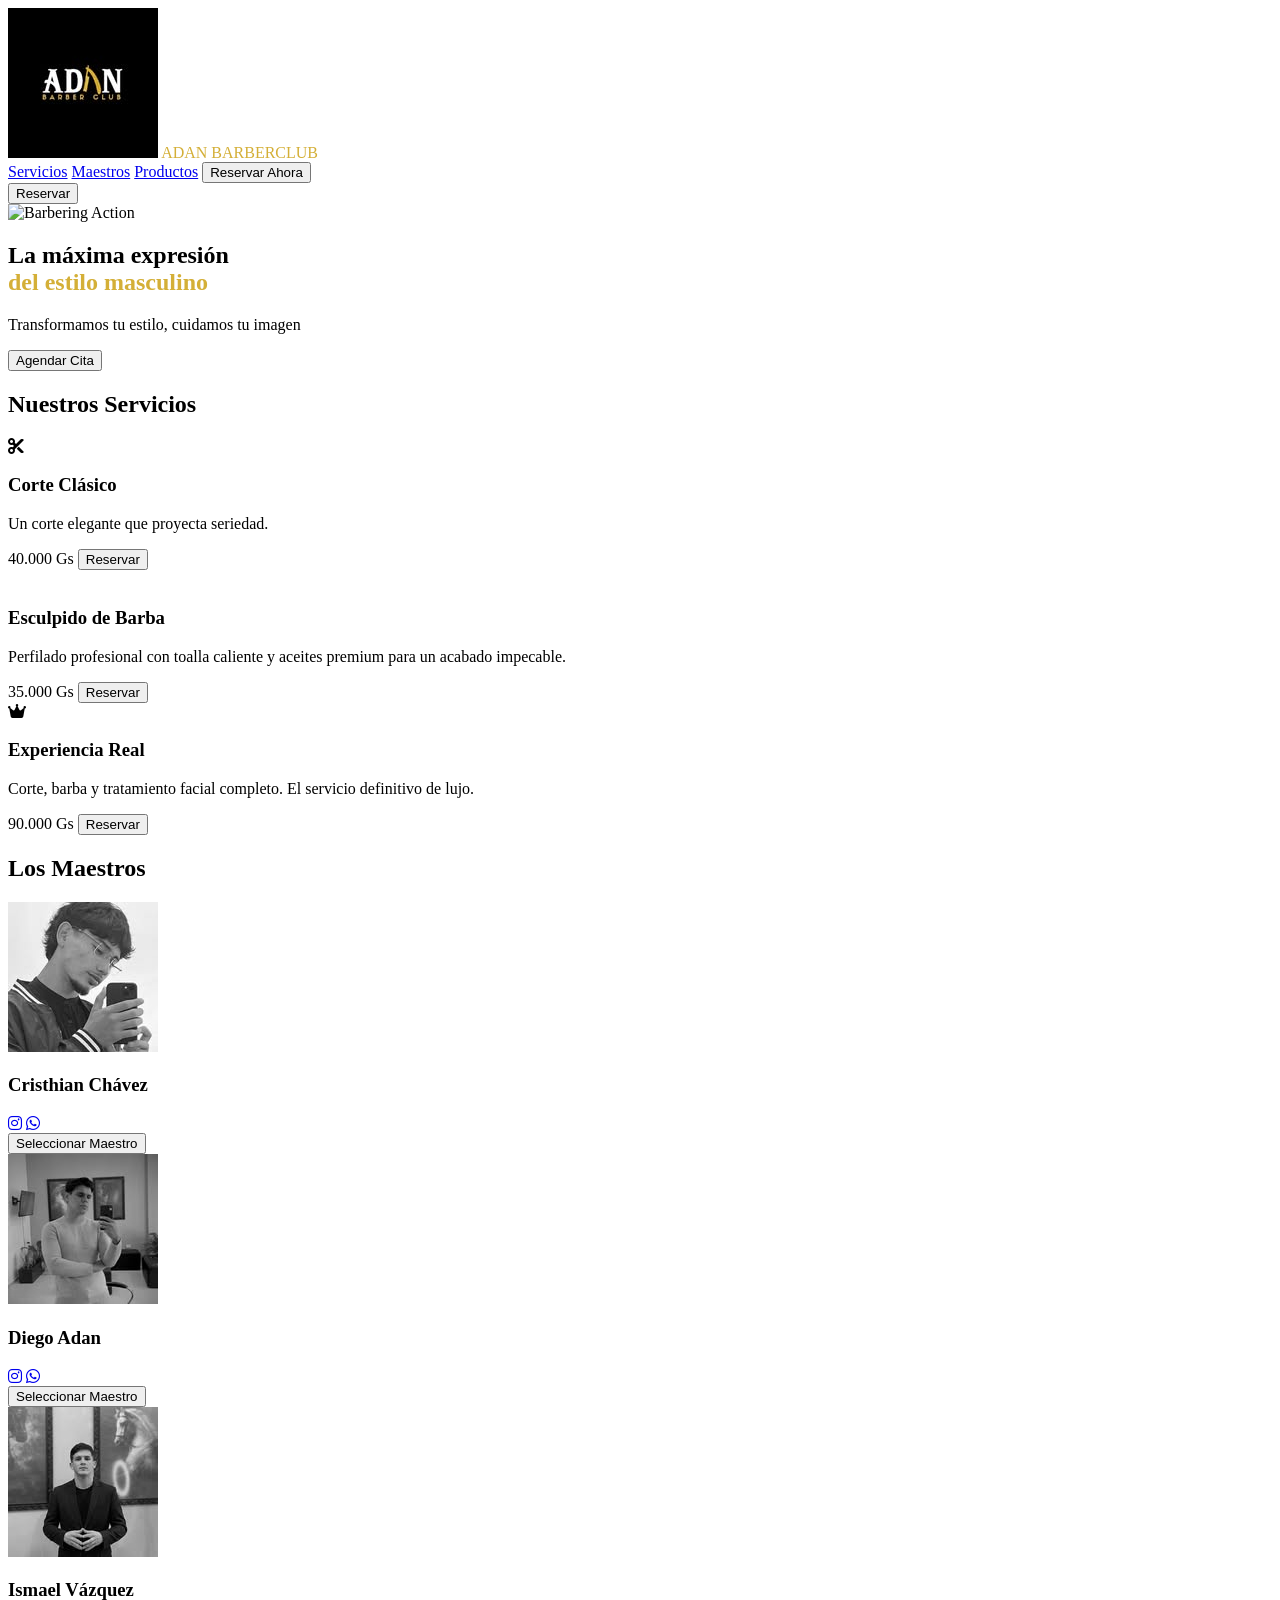
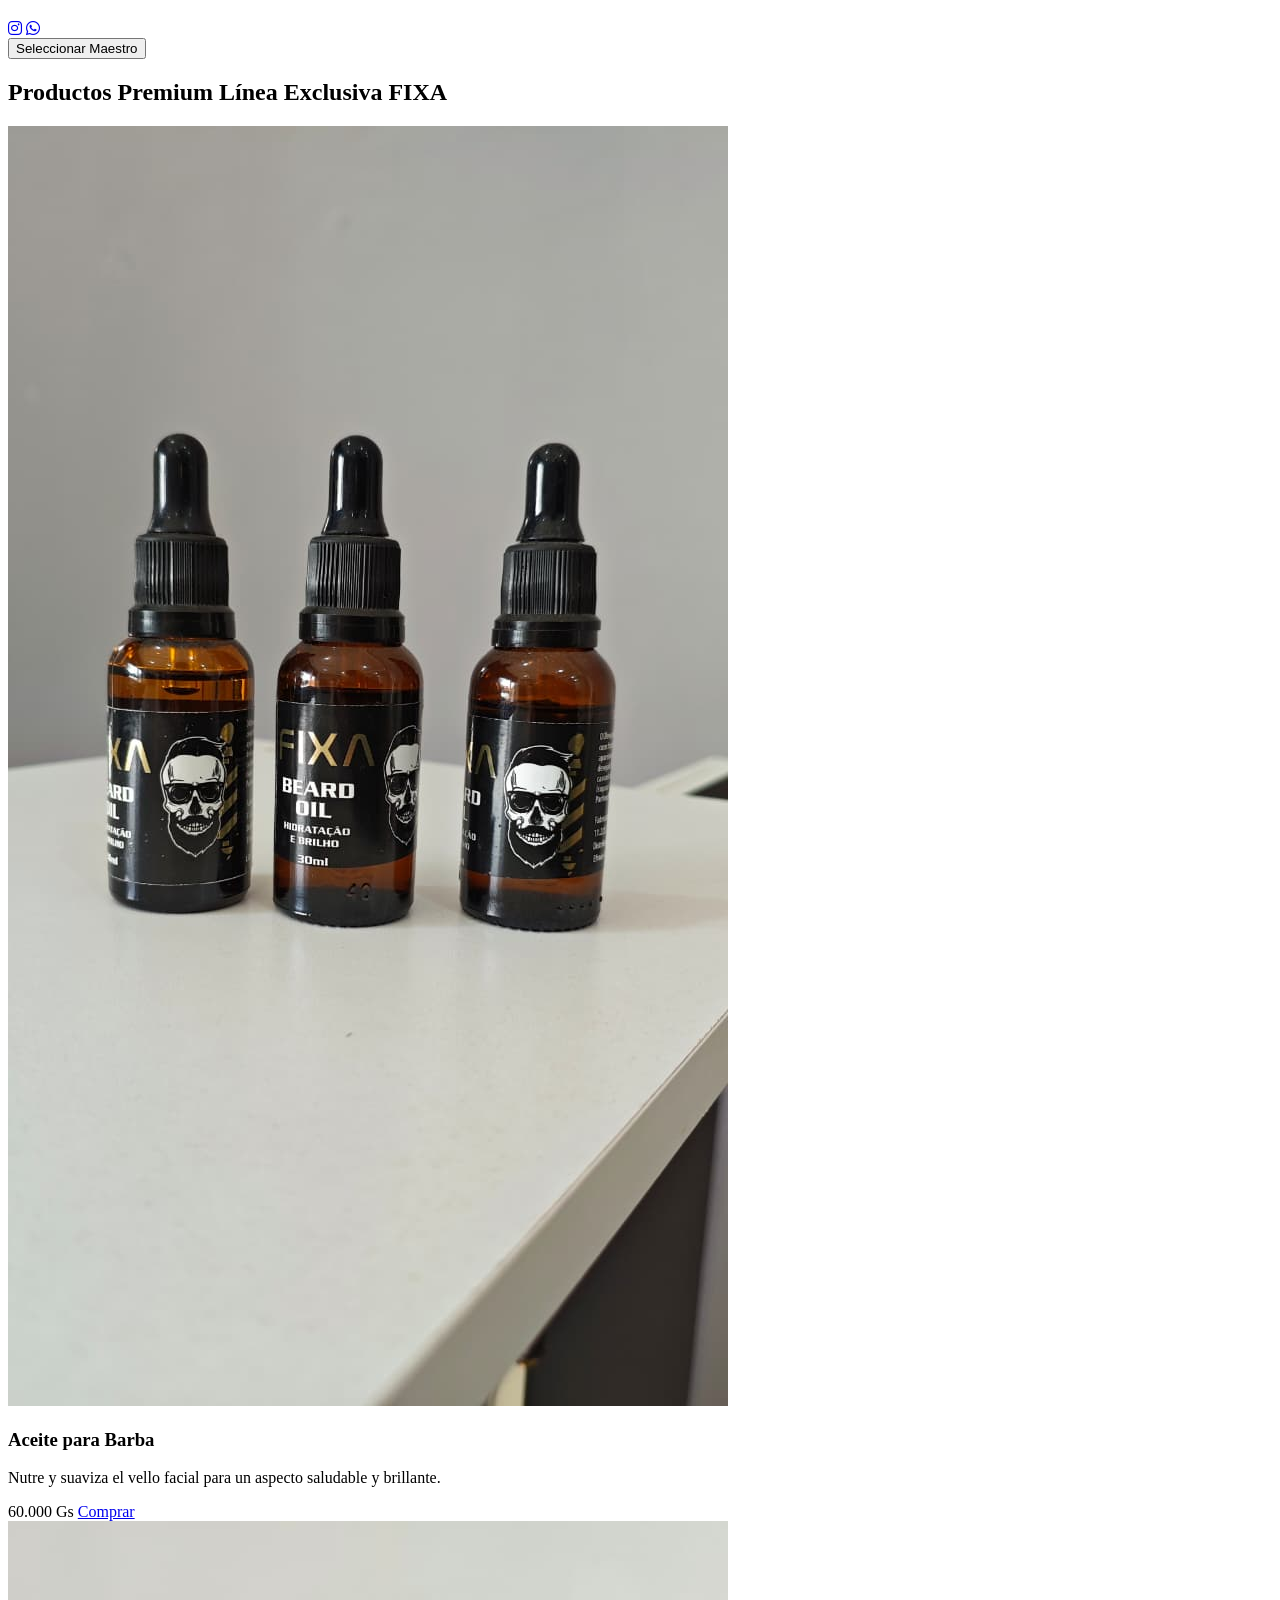
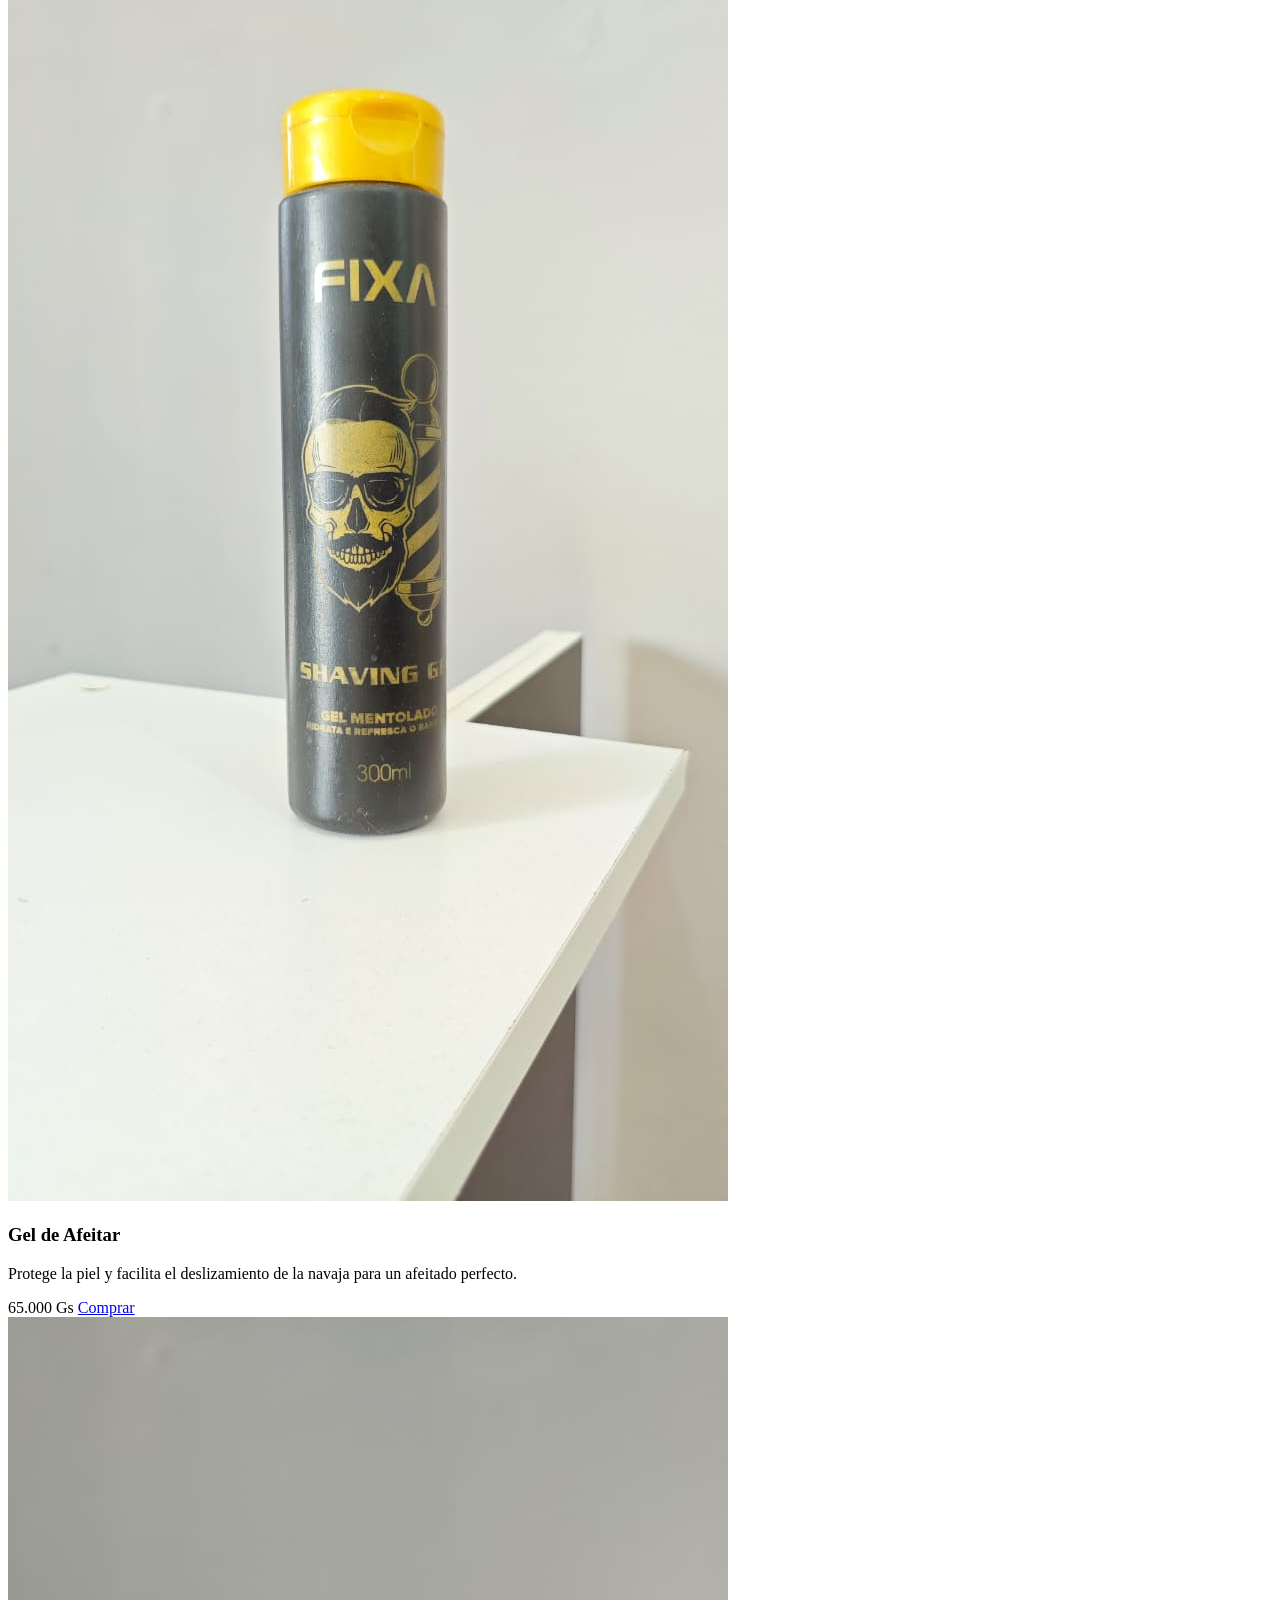
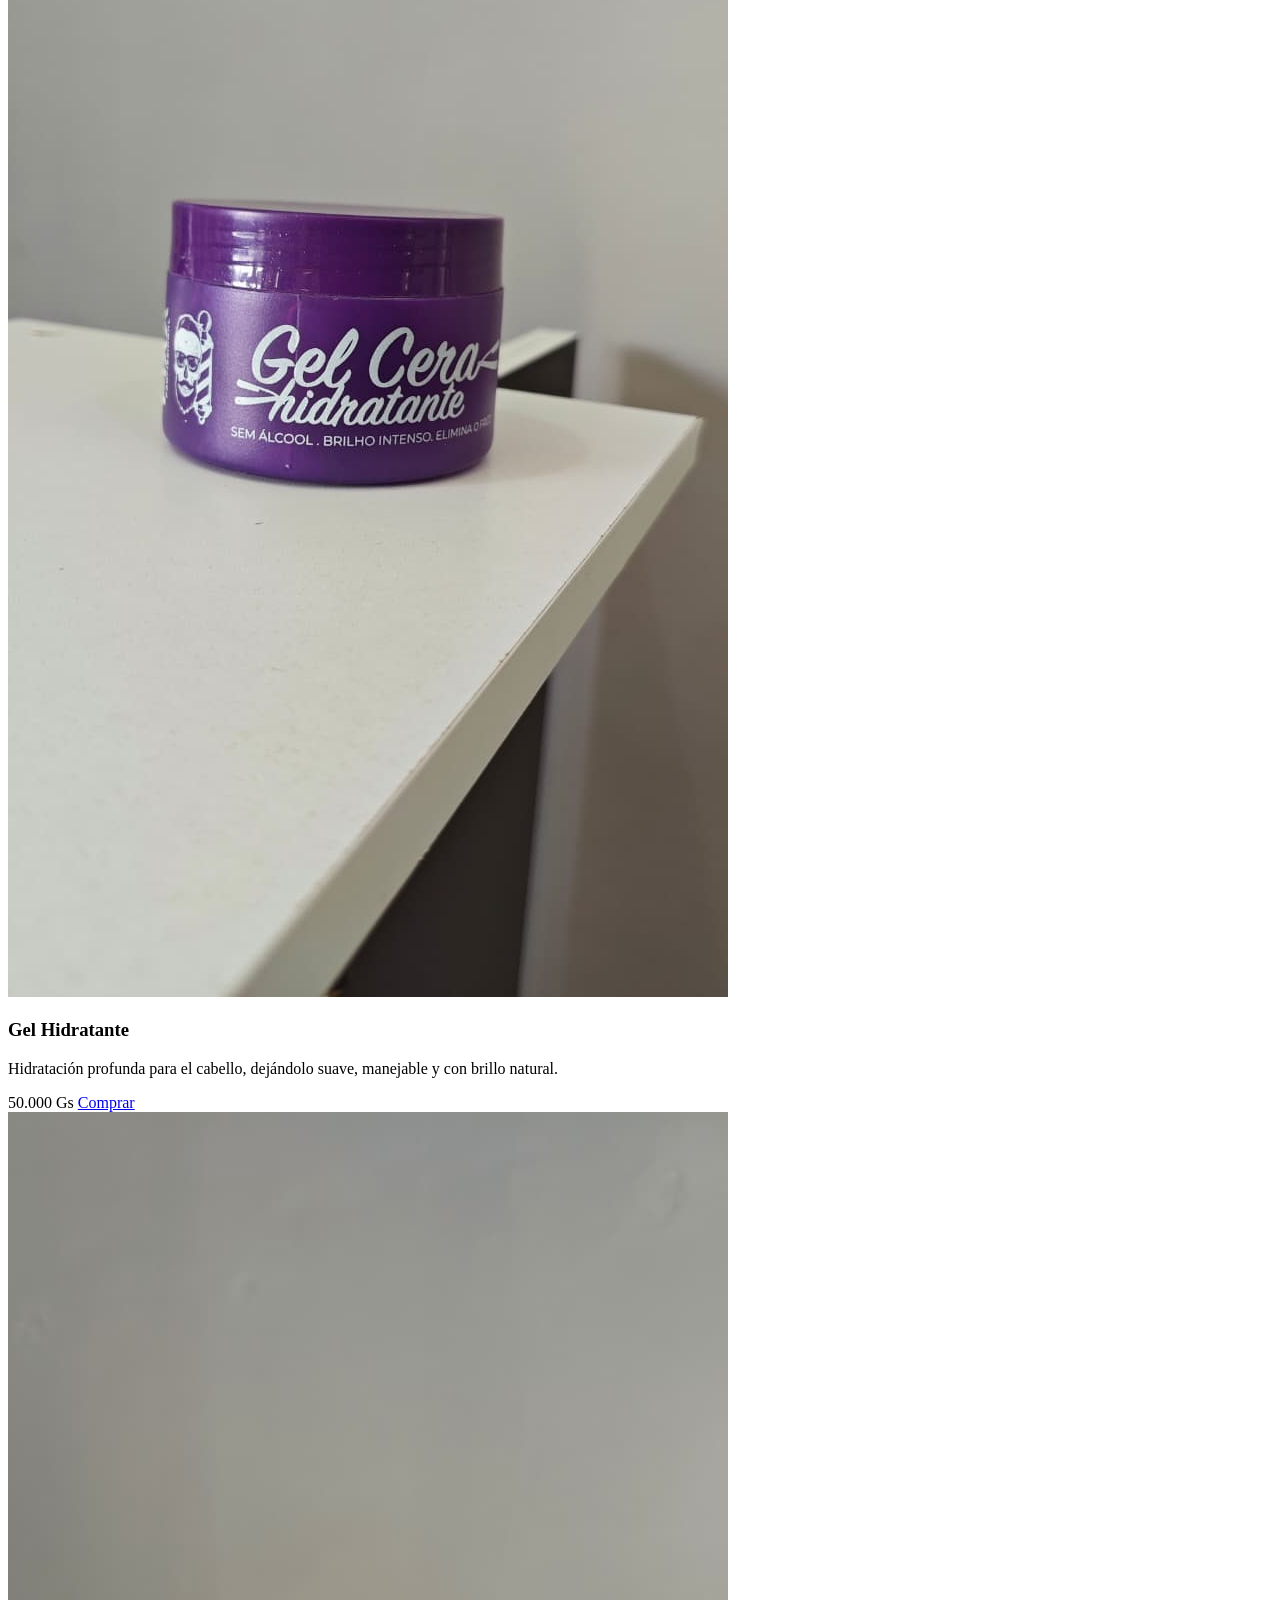
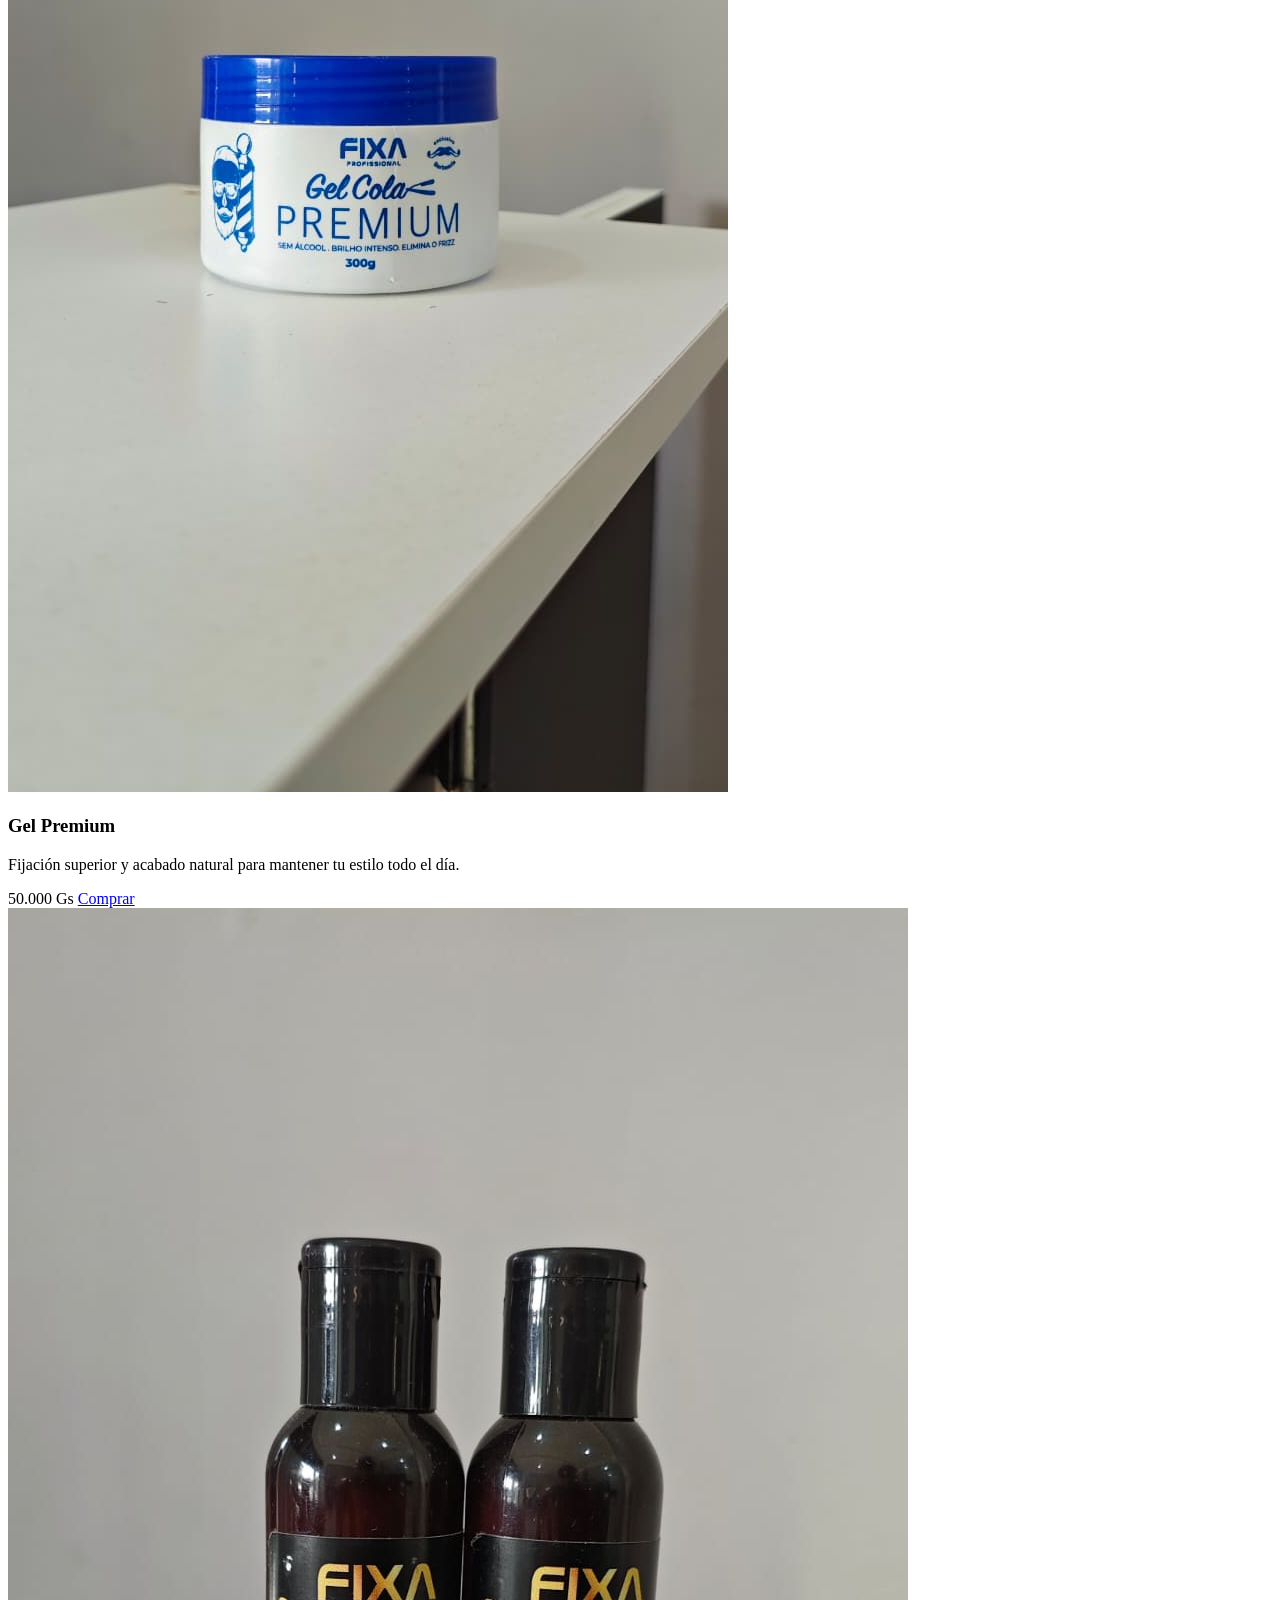
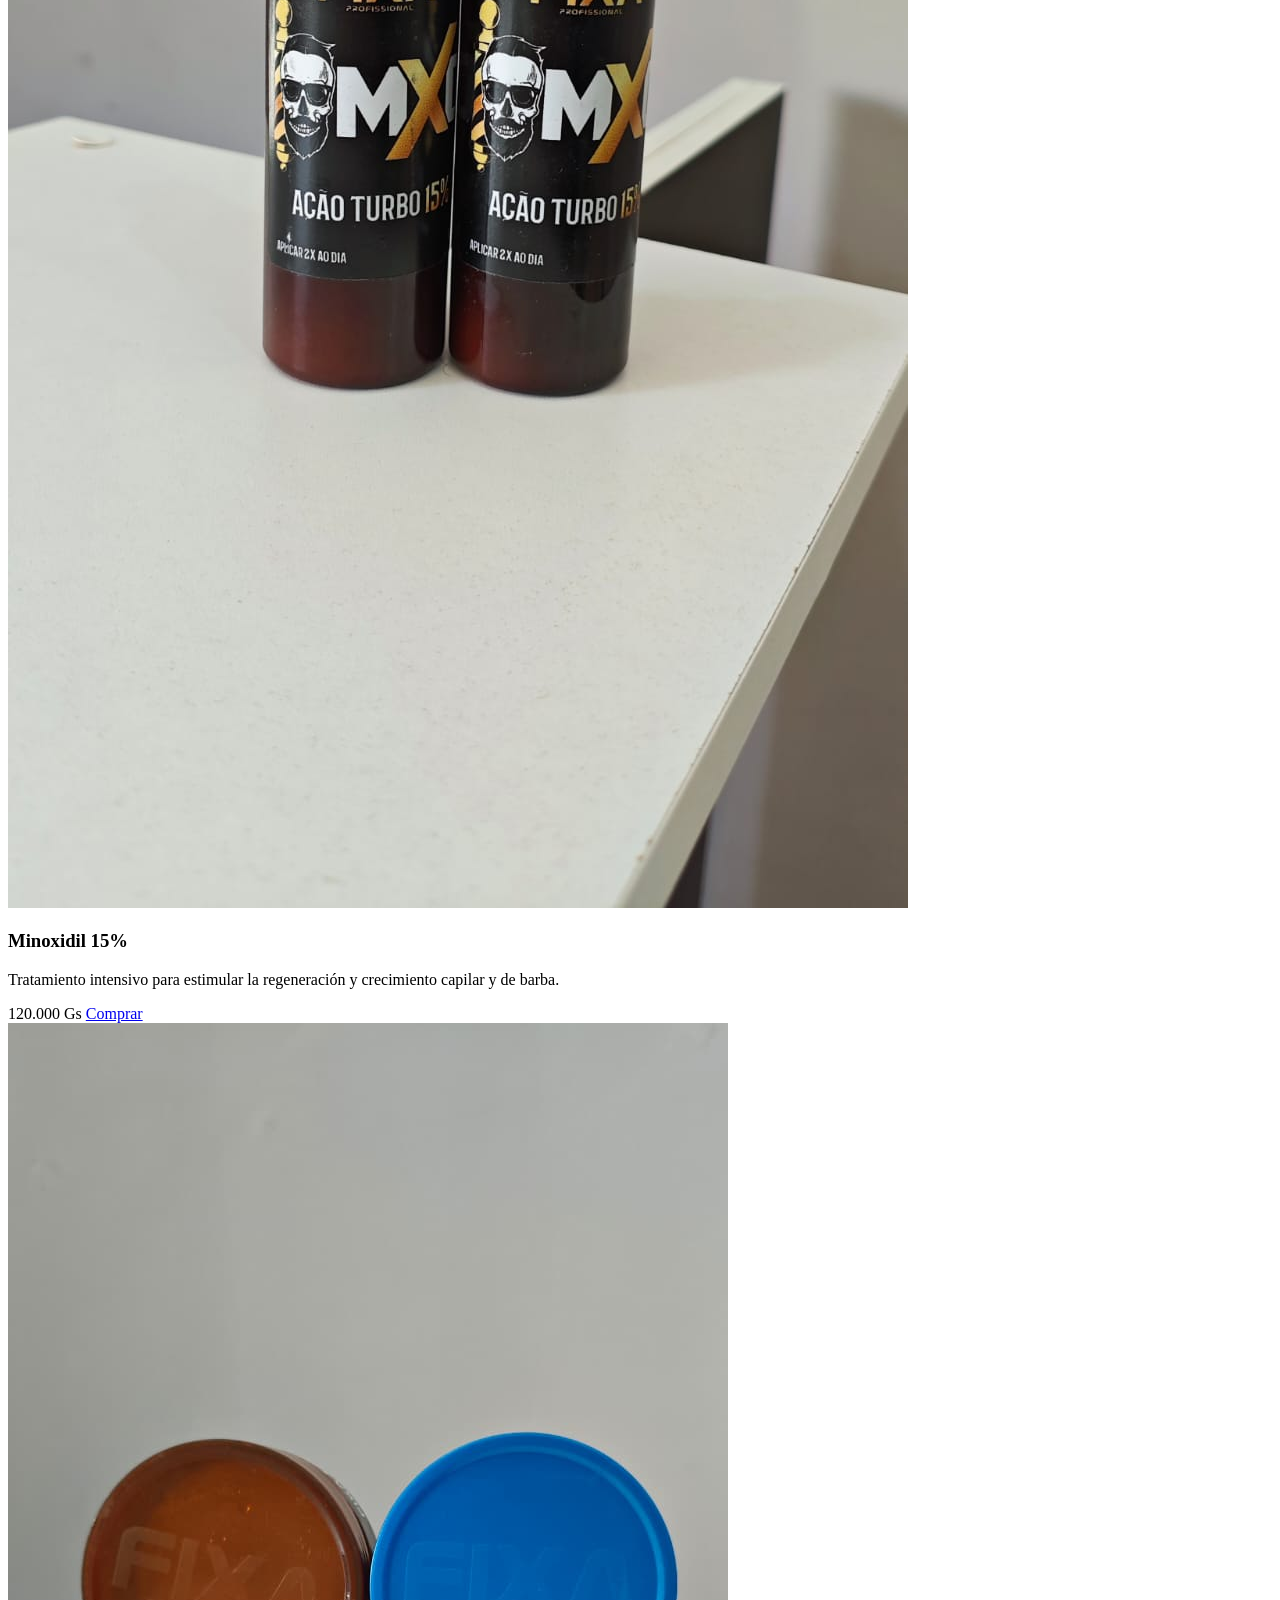
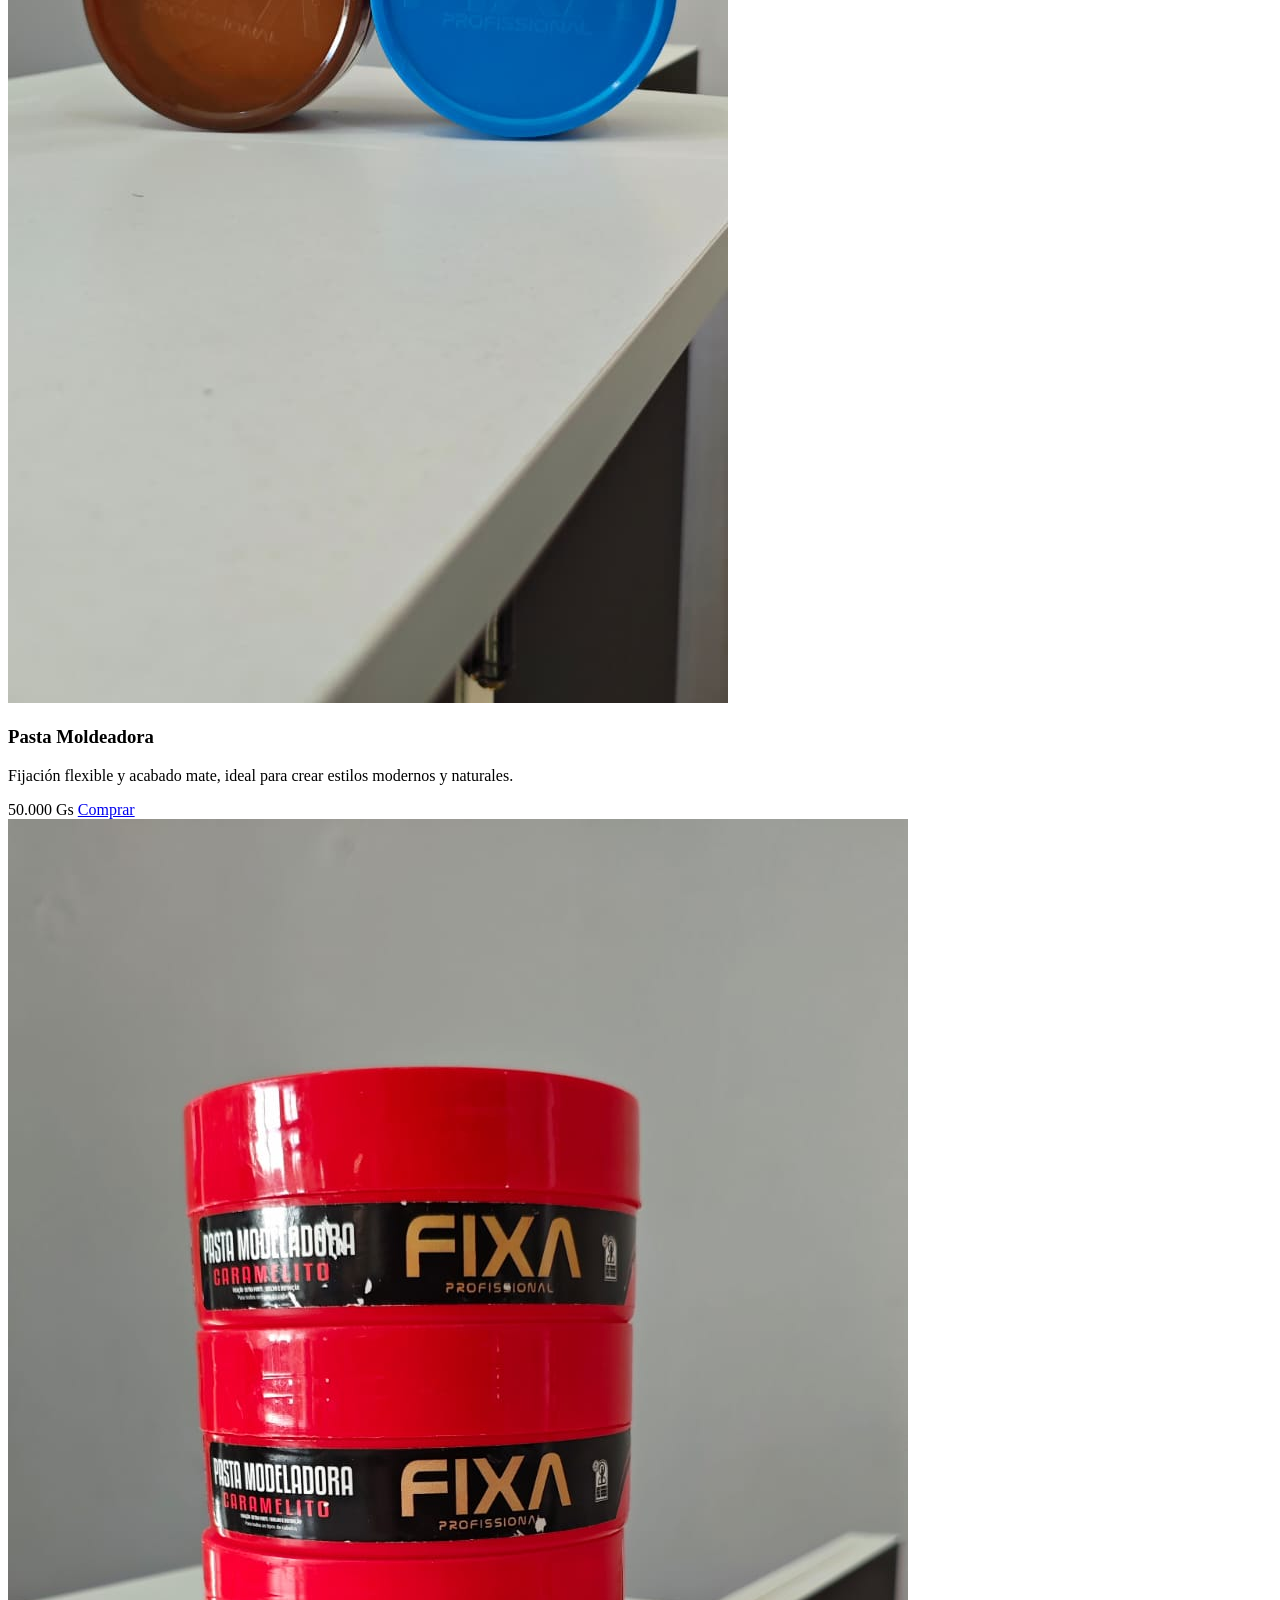
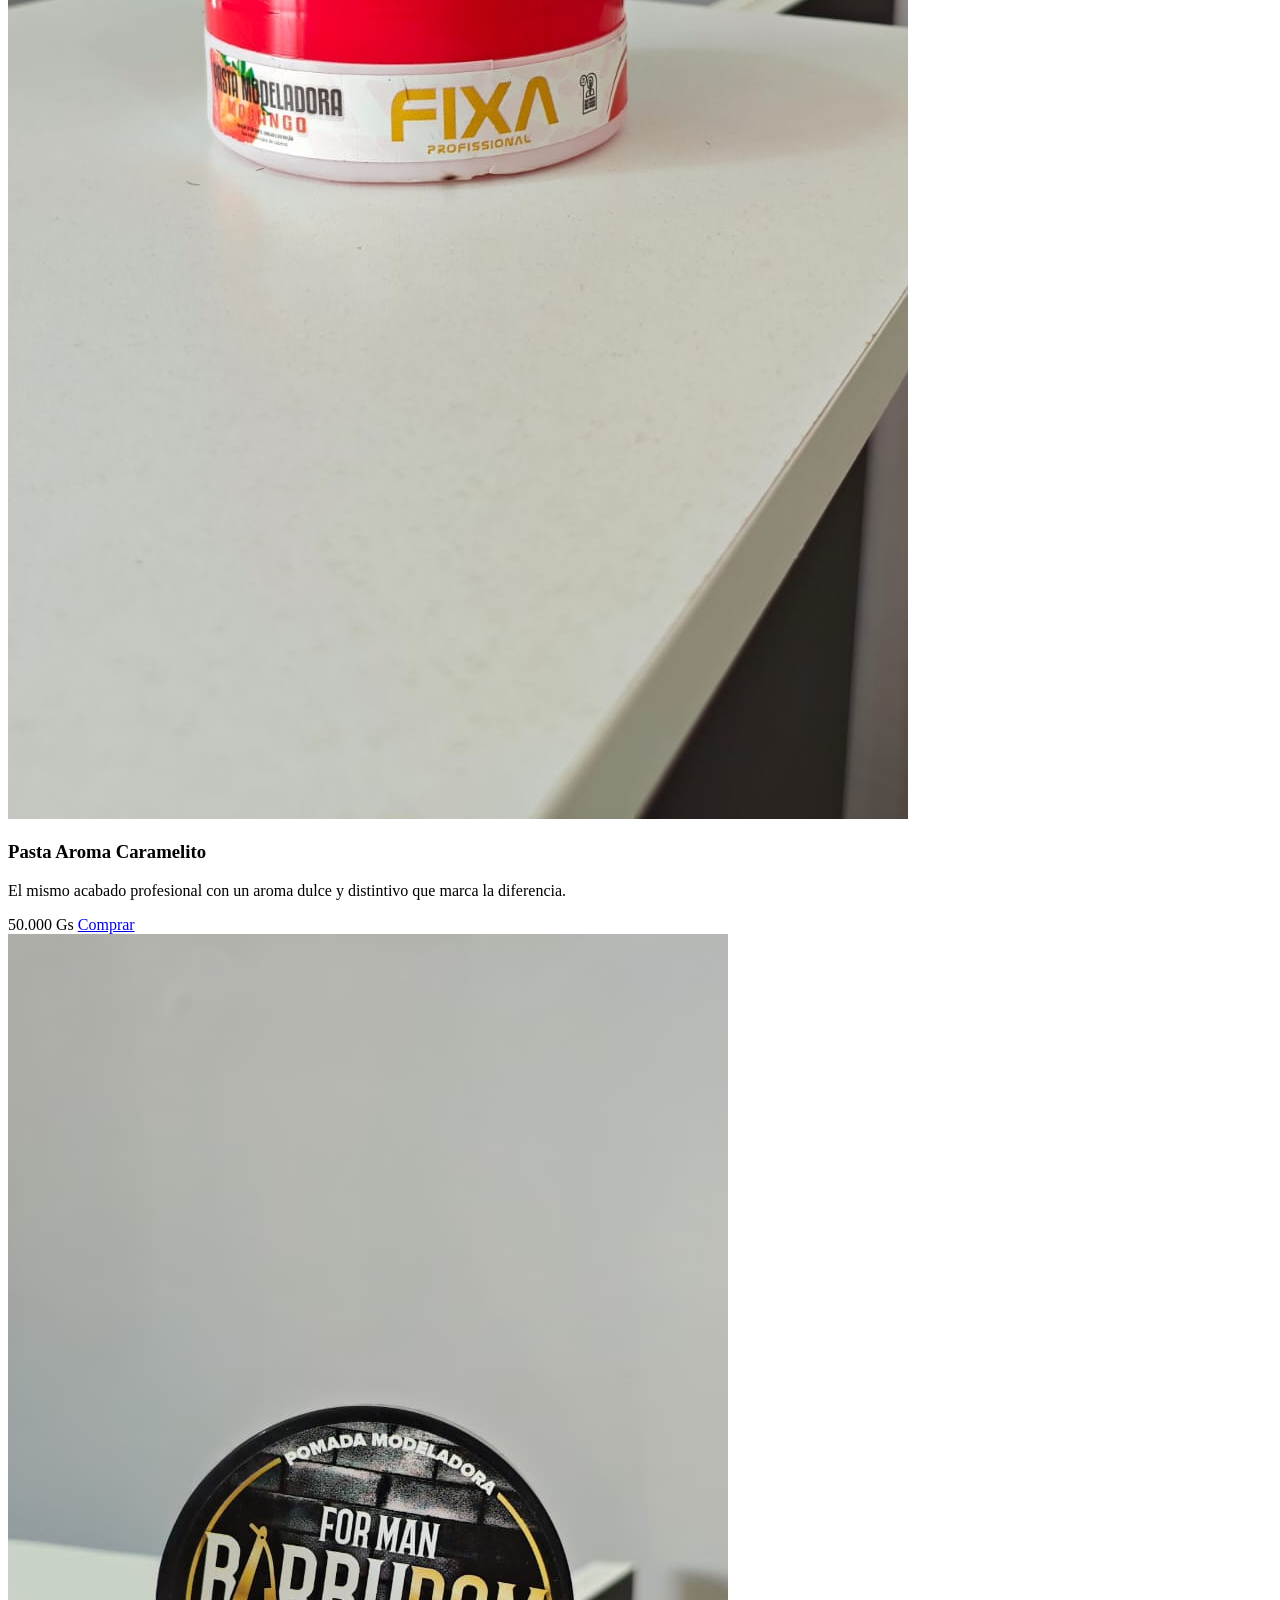
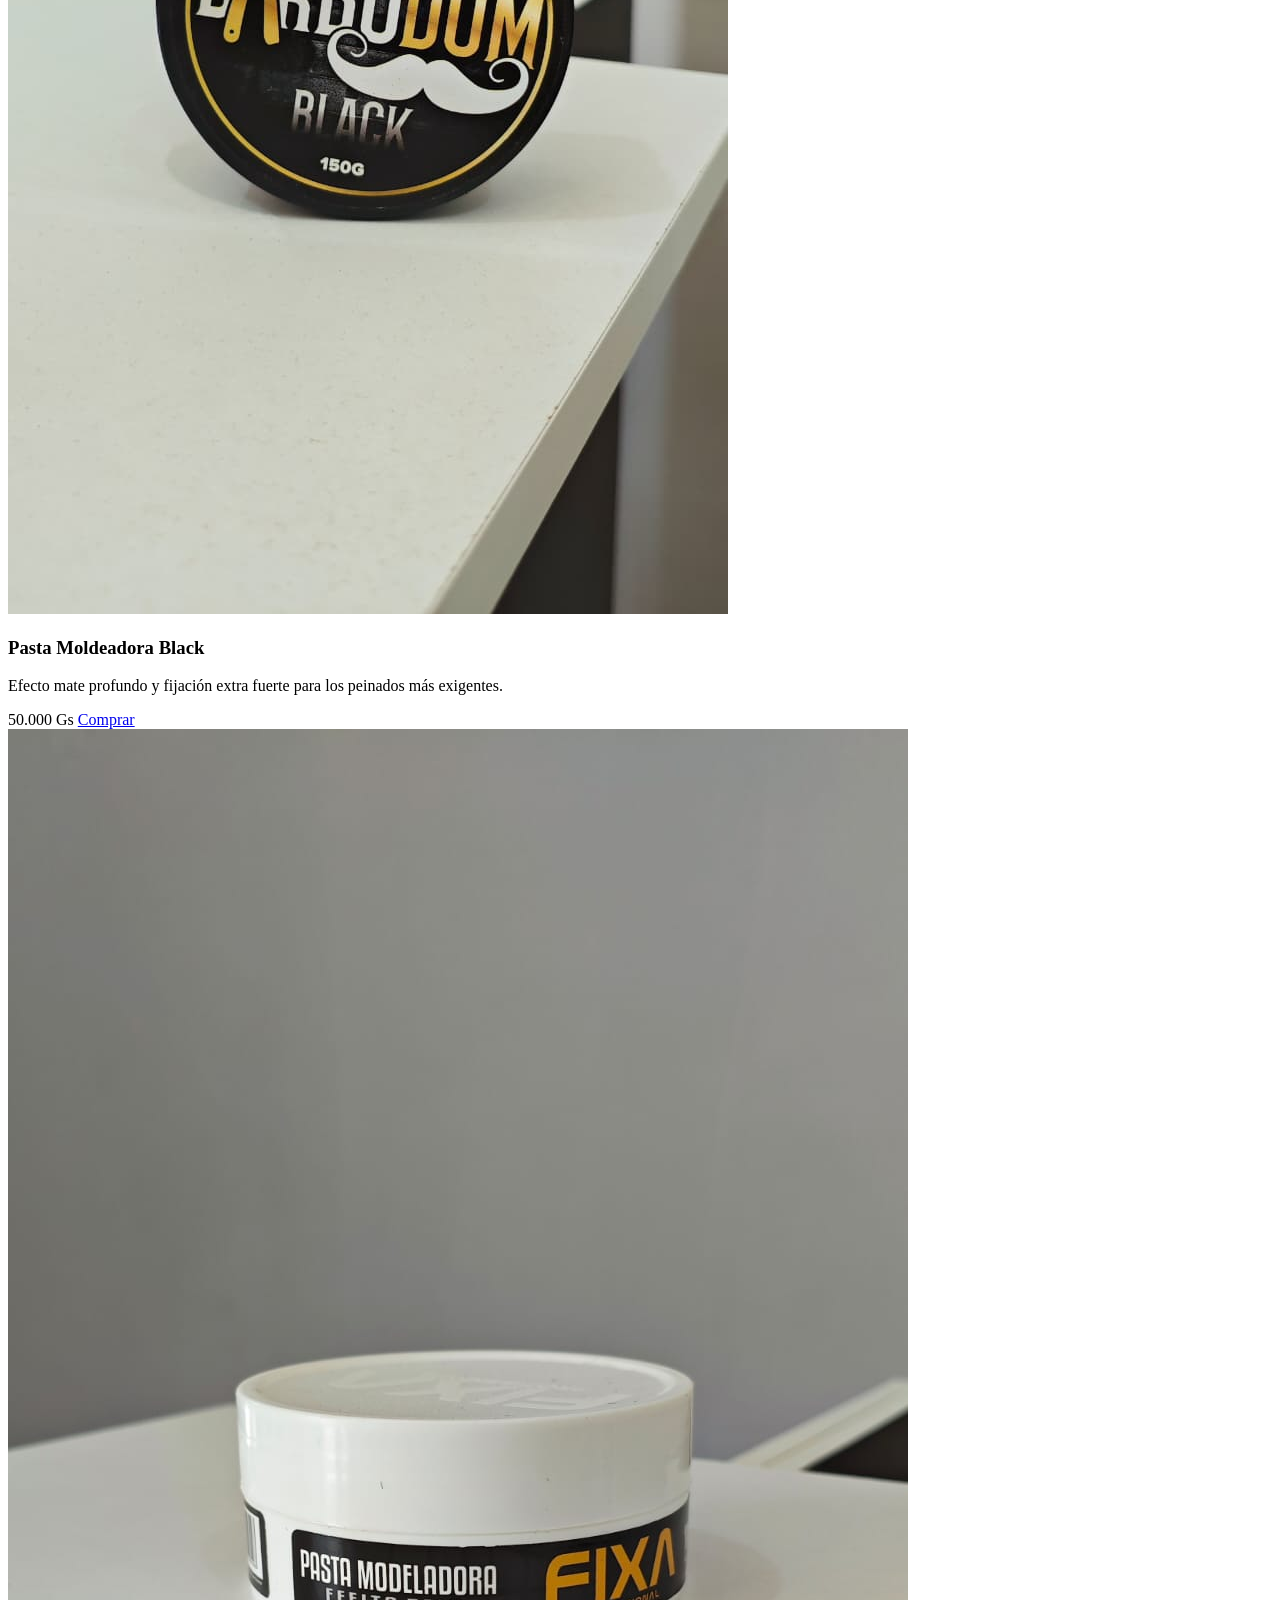
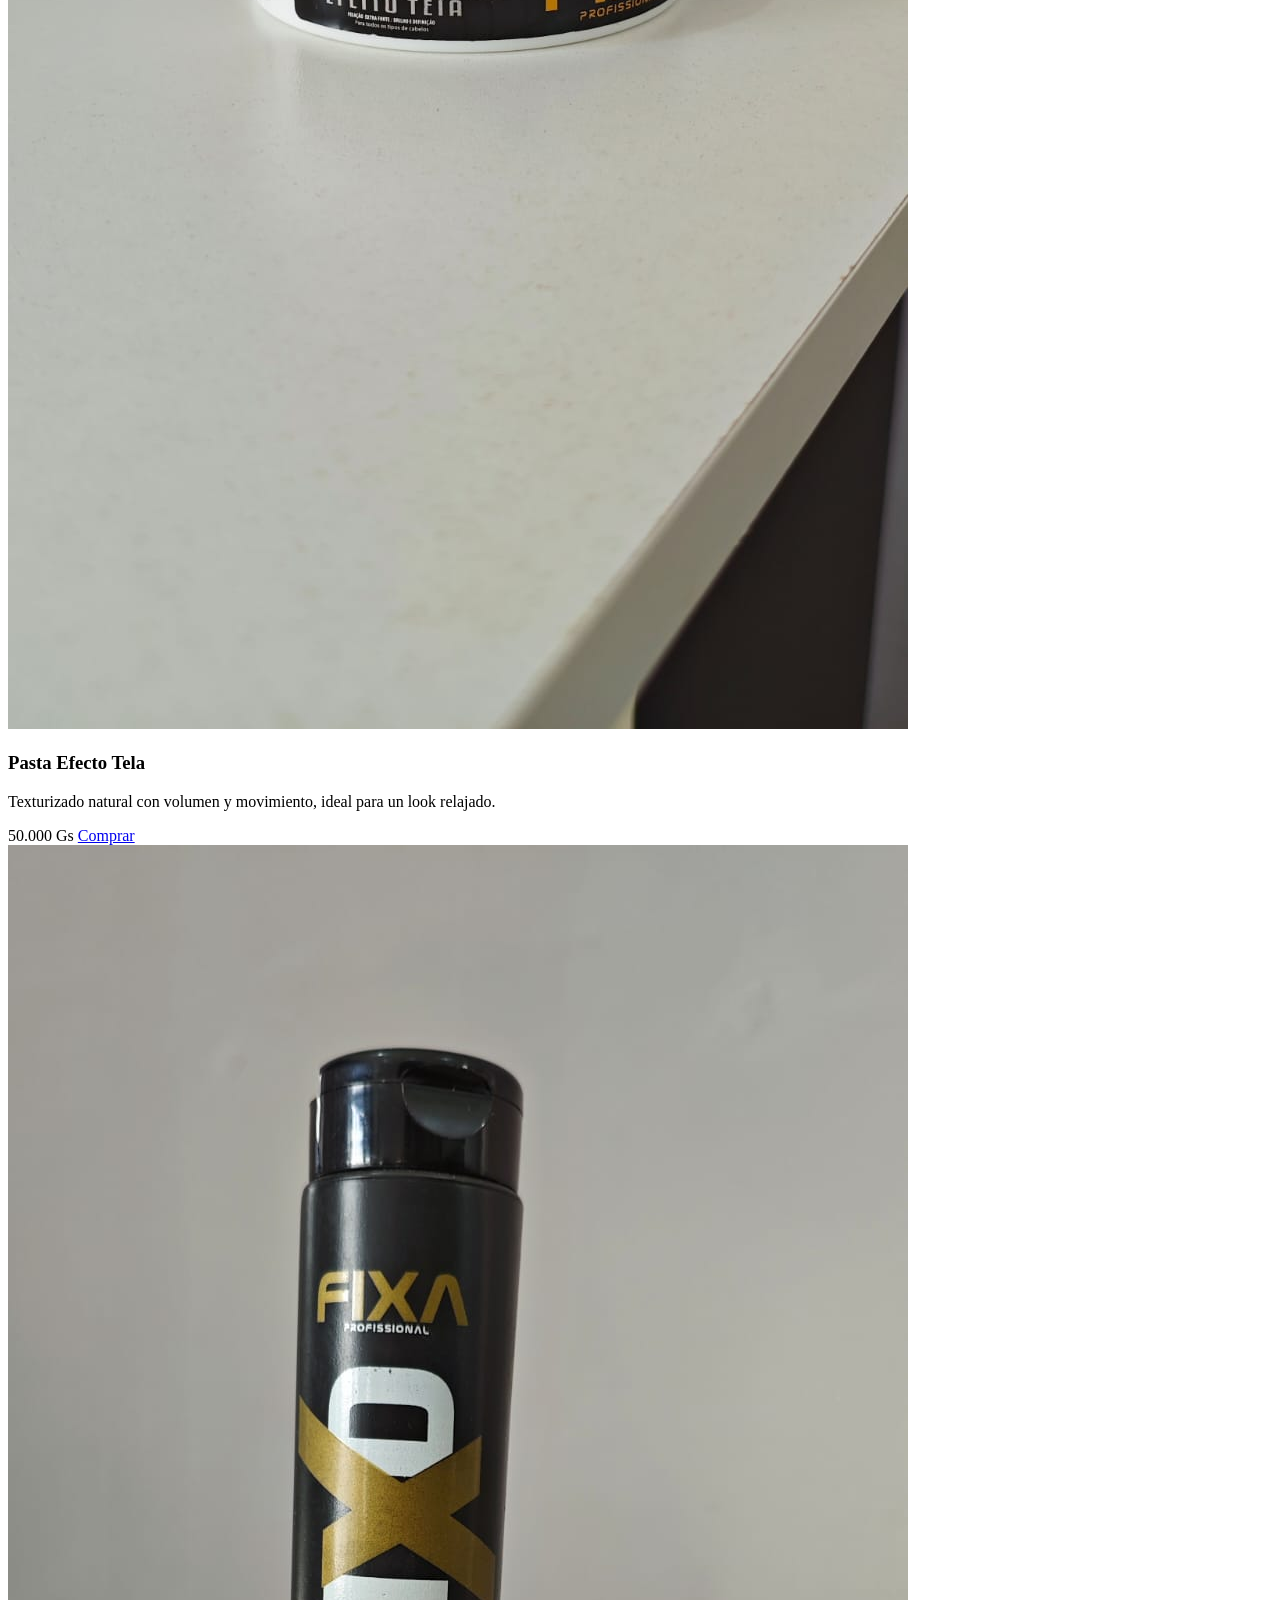
==== commit 368a327b: "Fix: menu movil reemplazado por boton directo, cleanup" ====
--- a/index.html
+++ b/index.html
@@ -66,18 +66,10 @@
             <a href="#products" class="hover:text-gold transition-colors">Productos</a>
             <button onclick="openBooking()" class="bg-gold text-obsidian px-6 py-2 font-bold rounded-none hover:bg-white transition-all duration-300">Reservar Ahora</button>
         </div>
-        <div class="md:hidden text-2xl gold-text">
-            <i class="fa-solid fa-bars" onclick="toggleMobileMenu()"></i>
+        <div class="md:hidden">
+            <button onclick="openBooking()" class="bg-gold text-obsidian px-4 py-2 text-xs font-bold uppercase tracking-widest hover:bg-white transition-all duration-300">Reservar</button>
         </div>
     </nav>
-
-    <!-- Mobile Menu -->
-    <div id="mobile-menu" class="fixed inset-0 z-40 bg-obsidian hidden flex-col items-center justify-center gap-8 text-xl uppercase tracking-widest">
-        <a href="#services" onclick="toggleMobileMenu()" class="hover:text-gold">Servicios</a>
-        <a href="#barbers" onclick="toggleMobileMenu()" class="hover:text-gold">Maestros</a>
-        <a href="#products" onclick="toggleMobileMenu()" class="hover:text-gold">Productos</a>
-        <button onclick="openBooking(); toggleMobileMenu()" class="bg-gold text-obsidian px-8 py-3 font-bold">Reservar Ahora</button>
-    </div>
 
     <!-- Hero Section -->
     <section class="relative h-screen flex items-center justify-center text-center px-4">
@@ -466,18 +458,18 @@
                     </div>
                 </div>
 
-                <!-- Step 3: Time -->
+                <!-- Step 3: Barber -->
                 <div id="step-3" class="step-content">
-                    <h3 class="text-xl font-bold mb-6 text-center">3. Horario Disponible</h3>
+                    <h3 class="text-xl font-bold mb-6 text-center">3. Elige tu barbero</h3>
+                    <div class="space-y-4" id="barber-options">
+                        <!-- Populated by app.js -->
+                    </div>
+                </div>
+
+                <!-- Step 4: Time -->
+                <div id="step-4" class="step-content">
+                    <h3 class="text-xl font-bold mb-6 text-center">4. Horario Disponible</h3>
                     <div class="grid grid-cols-3 gap-3" id="time-slots">
-                        <!-- Populated by app.js -->
-                    </div>
-                </div>
-
-                <!-- Step 4: Barber -->
-                <div id="step-4" class="step-content">
-                    <h3 class="text-xl font-bold mb-6 text-center">4. Elige tu barbero</h3>
-                    <div class="space-y-4" id="barber-options">
                         <!-- Populated by app.js -->
                     </div>
                 </div>
